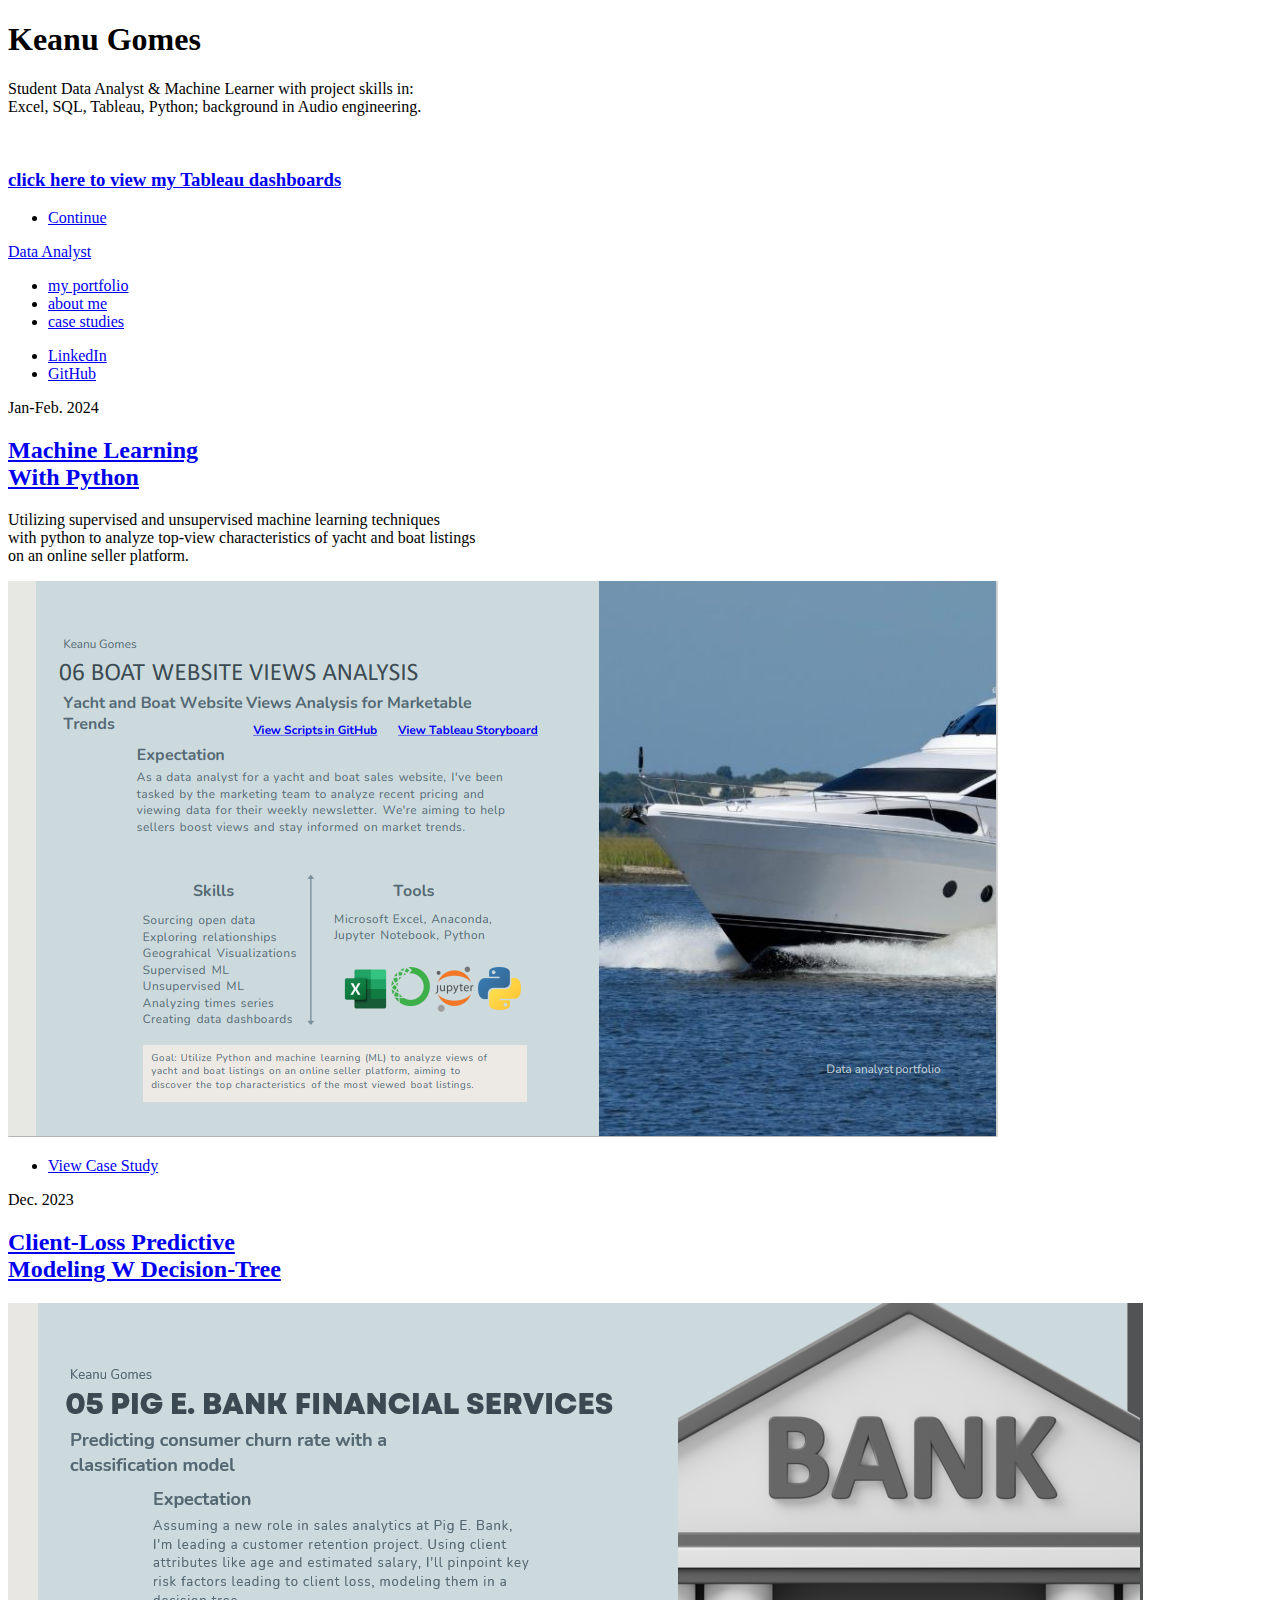
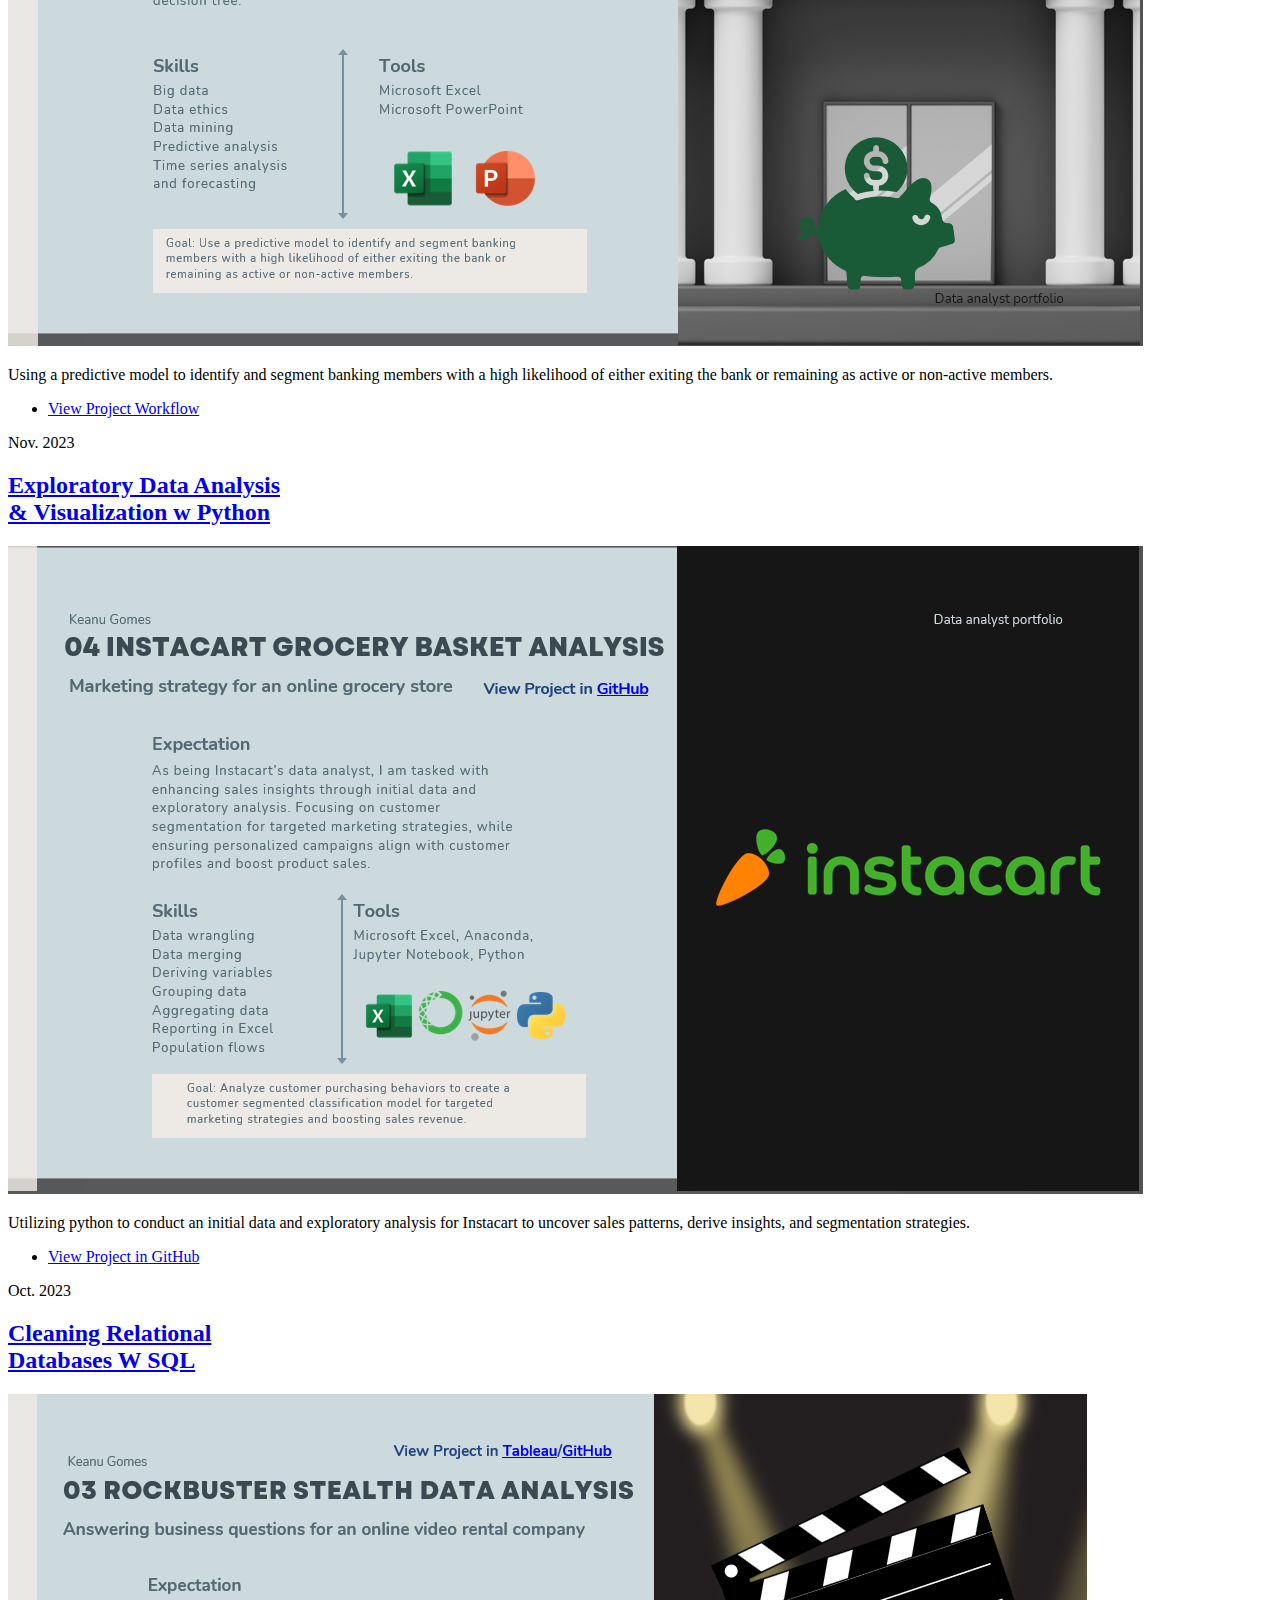
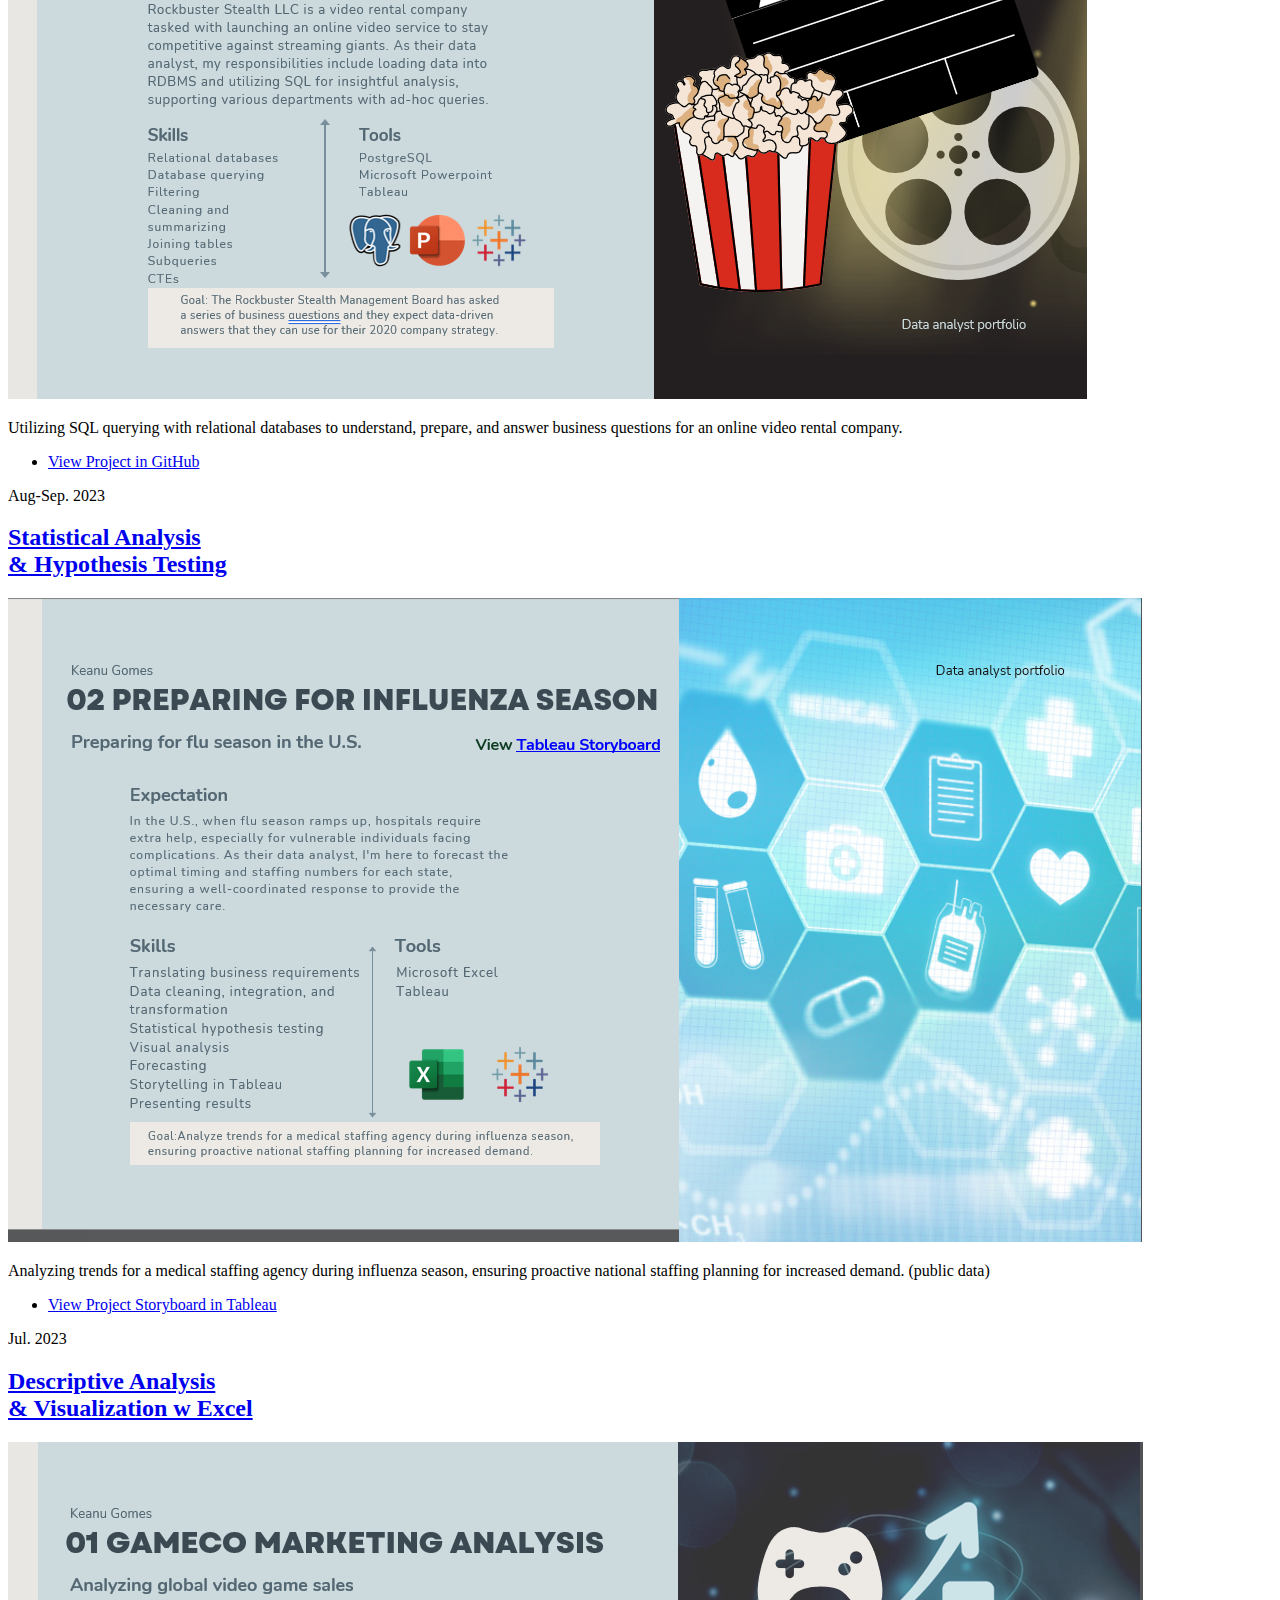
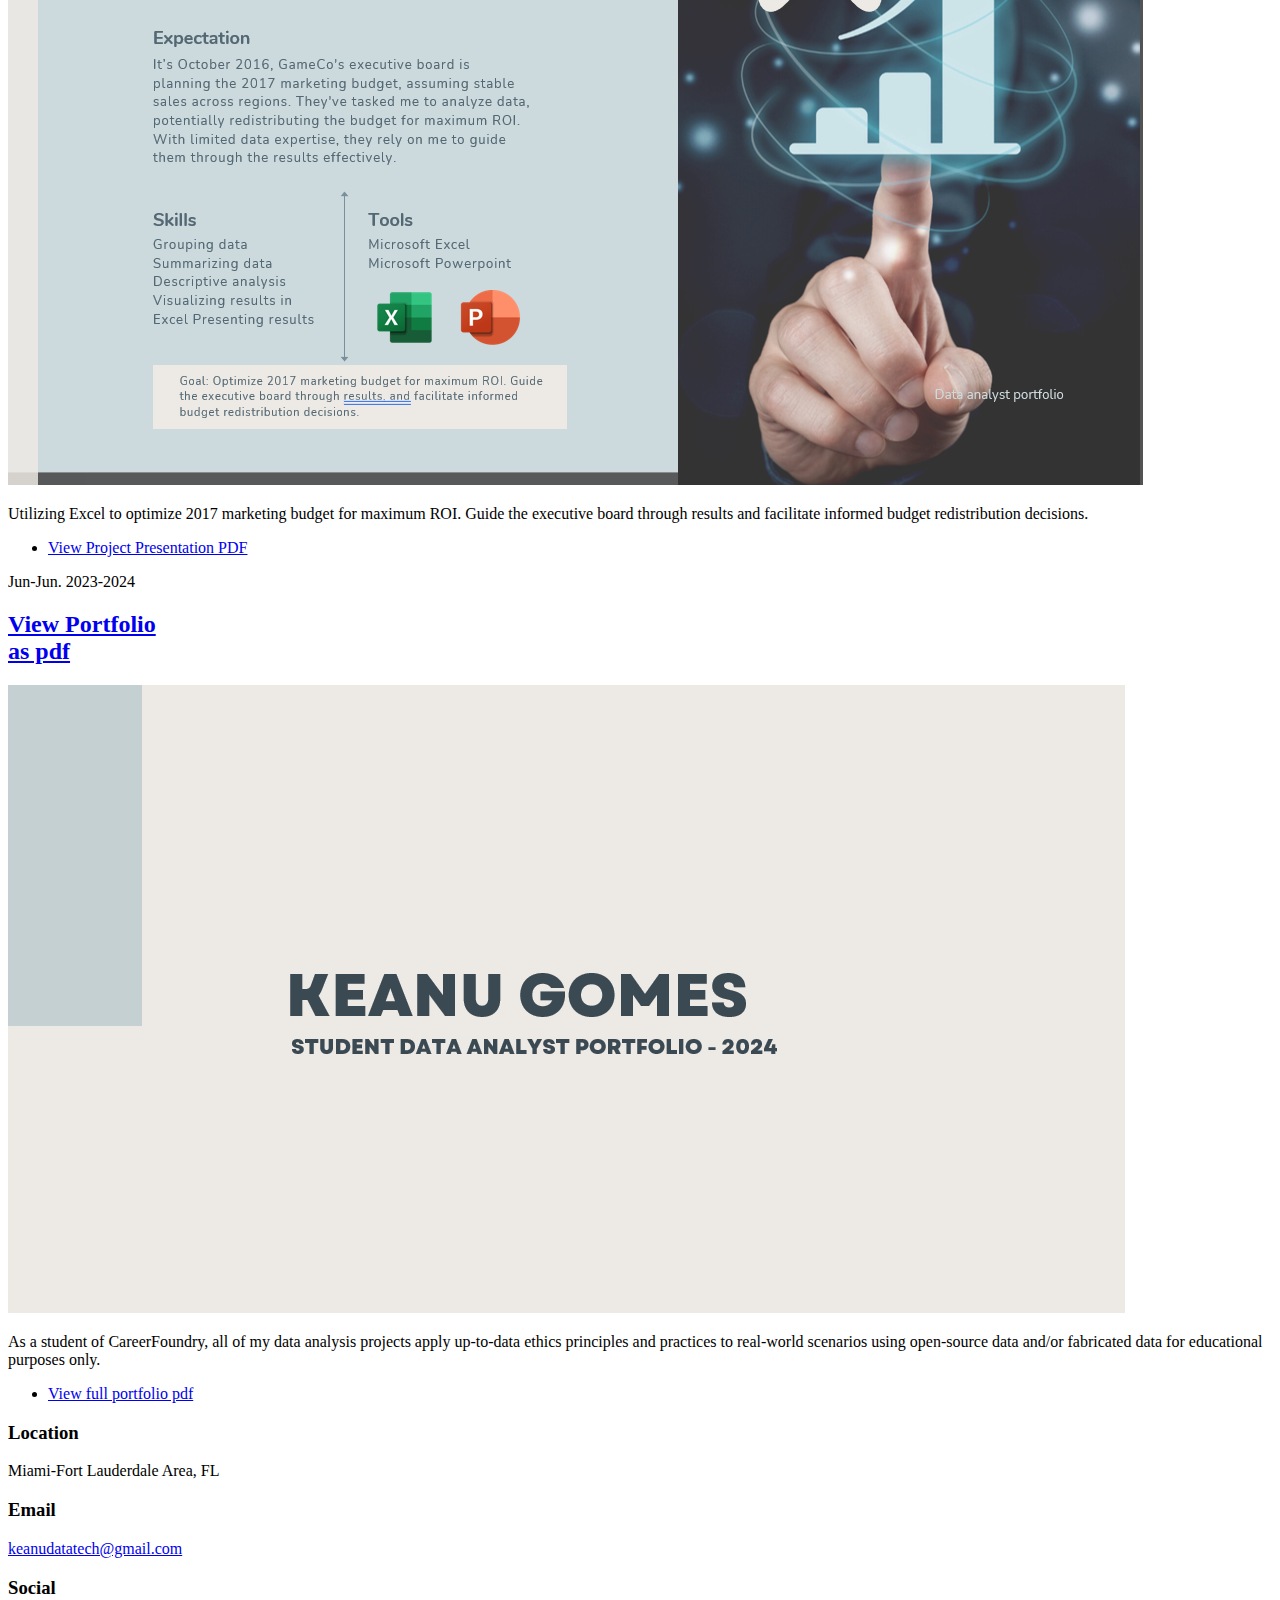
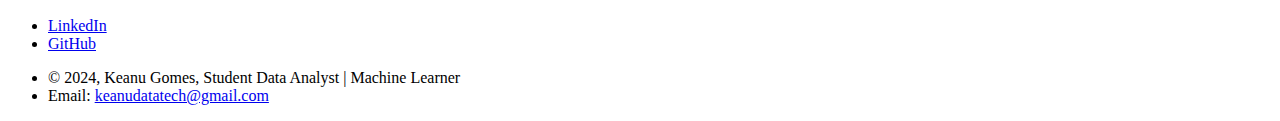
==== index.html @ bcd222fa "Update index.html" ====
<!DOCTYPE HTML>
<!--
	Massively by HTML5 UP
	html5up.net | @ajlkn
	Free for personal and commercial use under the CCA 3.0 license (html5up.net/license)
-->
<html>
	<head>
		<title>Keanu Gomes | Data Analyst Portfolio</title>
		<meta charset="utf-8" />
		<meta name="viewport" content="width=device-width, initial-scale=1, user-scalable=no" />
		<link rel="icon" type="image/png" href="images/favicon-kg.png">
		<link rel="stylesheet" href="assets/css/main.css" />
		<noscript><link rel="stylesheet" href="assets/css/noscript.css" /></noscript>
		
		<!-- Strict-Transport-Security (HSTS) -->
		<meta http-equiv="Strict-Transport-Security" content="max-age=31536000; includeSubDomains">

		<meta http-equiv="Permissions-Policy" content="interest-cohort=()">
	</head>
	<body class="is-preload">

		<!-- Wrapper -->
			<div id="wrapper" class="fade-in">

				<!-- Intro -->
					<div id="intro">
						<h1>Keanu Gomes<br />
						</h1>
						<p>Student Data Analyst & Machine Learner with project skills in:<br />
						Excel, SQL, Tableau, Python; background in Audio engineering.<br /></p>
						<br />
						<h3><a href="https://public.tableau.com/app/profile/keanu.g7625/vizzes">click here to view my Tableau dashboards</a></h3>
						<ul class="actions">
							<li><a href="#header" class="button icon solid solo fa-arrow-down scrolly">Continue</a></li>
						</ul>
					</div>

				<!-- Header -->
					<header id="header">
						<a href="index.html" class="logo">Data Analyst</a>
					</header>

				<!-- Nav -->
					<nav id="nav">
						<ul class="links">
							<li class="active"><a href="index.html">my portfolio</a></li>
							<li><a href="about-me.html">about me</a></li>
							<li><a href="case-study.html">case studies</a></li>
						</ul>
						<ul class="icons">
							<li><a href="https://www.linkedin.com/in/keanugms" class="icon brands fa-linkedin"><span class="label">LinkedIn</span></a></li>
							<li><a href="https://www.github.com/kgdatatech" class="icon brands fa-github"><span class="label">GitHub</span></a></li>
						</ul>
					</nav>

				<!-- Main -->
					<div id="main">

						<!-- Featured Post -->
							<article class="post featured">
								<header class="major">
									<span class="date">Jan-Feb. 2024</span>
									<h2><a href="https://github.com/kgdatatech/ml-python-yacht-boat-analysis">Machine Learning<br />
									With Python</a></h2>
									<p> Utilizing supervised and unsupervised machine learning techniques<br />
									with python to analyze top-view characteristics of yacht and boat listings<br />
									on an online seller platform.</p>
								</header>
								<a href="https://github.com/kgdatatech/ml-python-yacht-boat-analysis" class="image main"><img src="images/yacht.png" alt="" /></a>
								<ul class="actions special">
									<li><a href="case-study-2.html" class="button large">View Case Study</a></li>
								</ul>
							</article>

						<!-- Posts -->
							<section class="posts">
								<article>
									<header>
										<span class="date">Dec. 2023</span>
										<h2><a href="images/workflow.pdf">Client-Loss Predictive<br />
										Modeling W Decision-Tree</a></h2>
									</header>
									<a href="images/workflow.pdf" class="image fit"><img src="images/financials.png" alt="" /></a>
									<p>Using a predictive model to identify and segment banking members with a high likelihood of either exiting the bank or remaining as active or non-active members.</p>
									<ul class="actions special">
										<li><a href="images/workflow.pdf" class="button">View Project Workflow</a></li>
									</ul>
								</article>
								<article>
									<header>
										<span class="date">Nov. 2023</span>
										<h2><a href="https://github.com/kgdatatech/python_instacart">Exploratory Data Analysis<br />
										& Visualization w Python</a></h2>
									</header>
									<a href="https://github.com/kgdatatech/python_instacart" class="image fit"><img src="images/instacart.png" alt="" /></a>
									<p>Utilizing python to conduct an initial data and exploratory analysis for Instacart to uncover sales patterns, derive insights, and segmentation strategies.</p>
									<ul class="actions special">
										<li><a href="https://github.com/kgdatatech/python_instacart" class="button">View Project in GitHub</a></li>
									</ul>
								</article>
								<article>
									<header>
										<span class="date">Oct. 2023</span>
										<h2><a href="https://github.com/kgdatatech/sql_rockbuster_stealth">Cleaning Relational<br />
										Databases W SQL</a></h2>
									</header>
									<a href="https://github.com/kgdatatech/sql_rockbuster_stealth" class="image fit"><img src="images/rockbuster.png" alt="" /></a>
									<p>Utilizing SQL querying with relational databases to understand, prepare, and answer business questions for an online video rental company.</p>
									<ul class="actions special">
										<li><a href="https://github.com/kgdatatech/sql_rockbuster_stealth" class="button">View Project in GitHub</a></li>
									</ul>
								</article>
								<article>
									<header>
										<span class="date"> Aug-Sep. 2023</span>
										<h2><a href="https://public.tableau.com/app/profile/keanu.g7625/viz/PreparingforInfluenzaSeason2018e_g_Storyboard/PreparingforInfluenzaSeason2018">Statistical Analysis<br />
										& Hypothesis Testing</a></h2>
									</header>
									<a href="https://public.tableau.com/app/profile/keanu.g7625/viz/PreparingforInfluenzaSeason2018e_g_Storyboard/PreparingforInfluenzaSeason2018" class="image fit"><img src="images/influenza.png" alt="" /></a>
									<p>Analyzing trends for a medical staffing agency during influenza season, ensuring proactive national staffing planning for increased demand. (public data)</p>
									<ul class="actions special">
										<li><a href="https://public.tableau.com/app/profile/keanu.g7625/viz/PreparingforInfluenzaSeason2018e_g_Storyboard/PreparingforInfluenzaSeason2018" class="button">View Project Storyboard in Tableau</a></li>
									</ul>
								</article>
								<article>
									<header>
										<span class="date">Jul. 2023</span>
										<h2><a href="images/GameCo.pdf">Descriptive Analysis<br />
										& Visualization w Excel</a></h2>
									</header>
									<a href="images/GameCo.pdf" class="image fit"><img src="images/gameco.png" alt="" /></a>
									<p>Utilizing Excel to optimize 2017 marketing budget for maximum ROI. Guide the executive board through results and facilitate informed budget redistribution decisions.
									</p>
									<ul class="actions special">
										<li><a href="images/GameCo.pdf" class="button">View Project Presentation PDF</a></li>
									</ul>
								</article>
								<article>
									<header>
										<span class="date">Jun-Jun. 2023-2024</span>
										<h2><a href="images/Data-portfolio-2024.pdf">View Portfolio<br />
										as pdf</a></h2>
									</header>
									<a href="#" class="image fit"><img src="images/portfolio-cover.png" alt="" /></a>
									<p>As a student of CareerFoundry, all of my data analysis projects apply up-to-data ethics principles and practices to real-world scenarios using open-source data and/or fabricated data for educational purposes only. 
									</p>
									<ul class="actions special">
										<li><a href="images/Student-data-portfolio-2024.pdf" class="button">View full portfolio pdf</a></li>
									</ul>
								</article>
							</section>



					</div>

				<!-- Footer -->
					<footer id="footer">
						<section class="split contact">
							<section class="alt">
								<h3>Location</h3>
								<p>Miami-Fort Lauderdale Area, FL</p>
							</section>
							<section>
								<h3>Email</h3>
								<p><a href="mailto:keanudatatech@gmail.com">keanudatatech@gmail.com</a></p>
							</section>
							<section>
								<h3>Social</h3>
								<ul class="icons alt">
									<li><a href="https://www.linkedin.com/keanugms" class="icon brands alt fa-linkedin"><span class="label">LinkedIn</span></a></li>
									<li><a href="https://www.github.com/kgdatatech" class="icon brands alt fa-github"><span class="label">GitHub</span></a></li>
								</ul>
							</section>
							<section>
							</section>
						</section>
					</footer>

				<!-- Copyright -->
					<div id="copyright">
						<ul><li>&copy; 2024, Keanu Gomes, Student Data Analyst | Machine Learner</li><li>Email: <a href="mailto:keanudatatech@gmail.com">keanudatatech@gmail.com</a></li></ul>
					</div>

			</div>

		<!-- Scripts -->
			<script src="assets/js/jquery.min.js"></script>
			<script src="assets/js/jquery.scrollex.min.js"></script>
			<script src="assets/js/jquery.scrolly.min.js"></script>
			<script src="assets/js/browser.min.js"></script>
			<script src="assets/js/breakpoints.min.js"></script>
			<script src="assets/js/util.js"></script>
			<script src="assets/js/main.js"></script>

	</body>
</html>
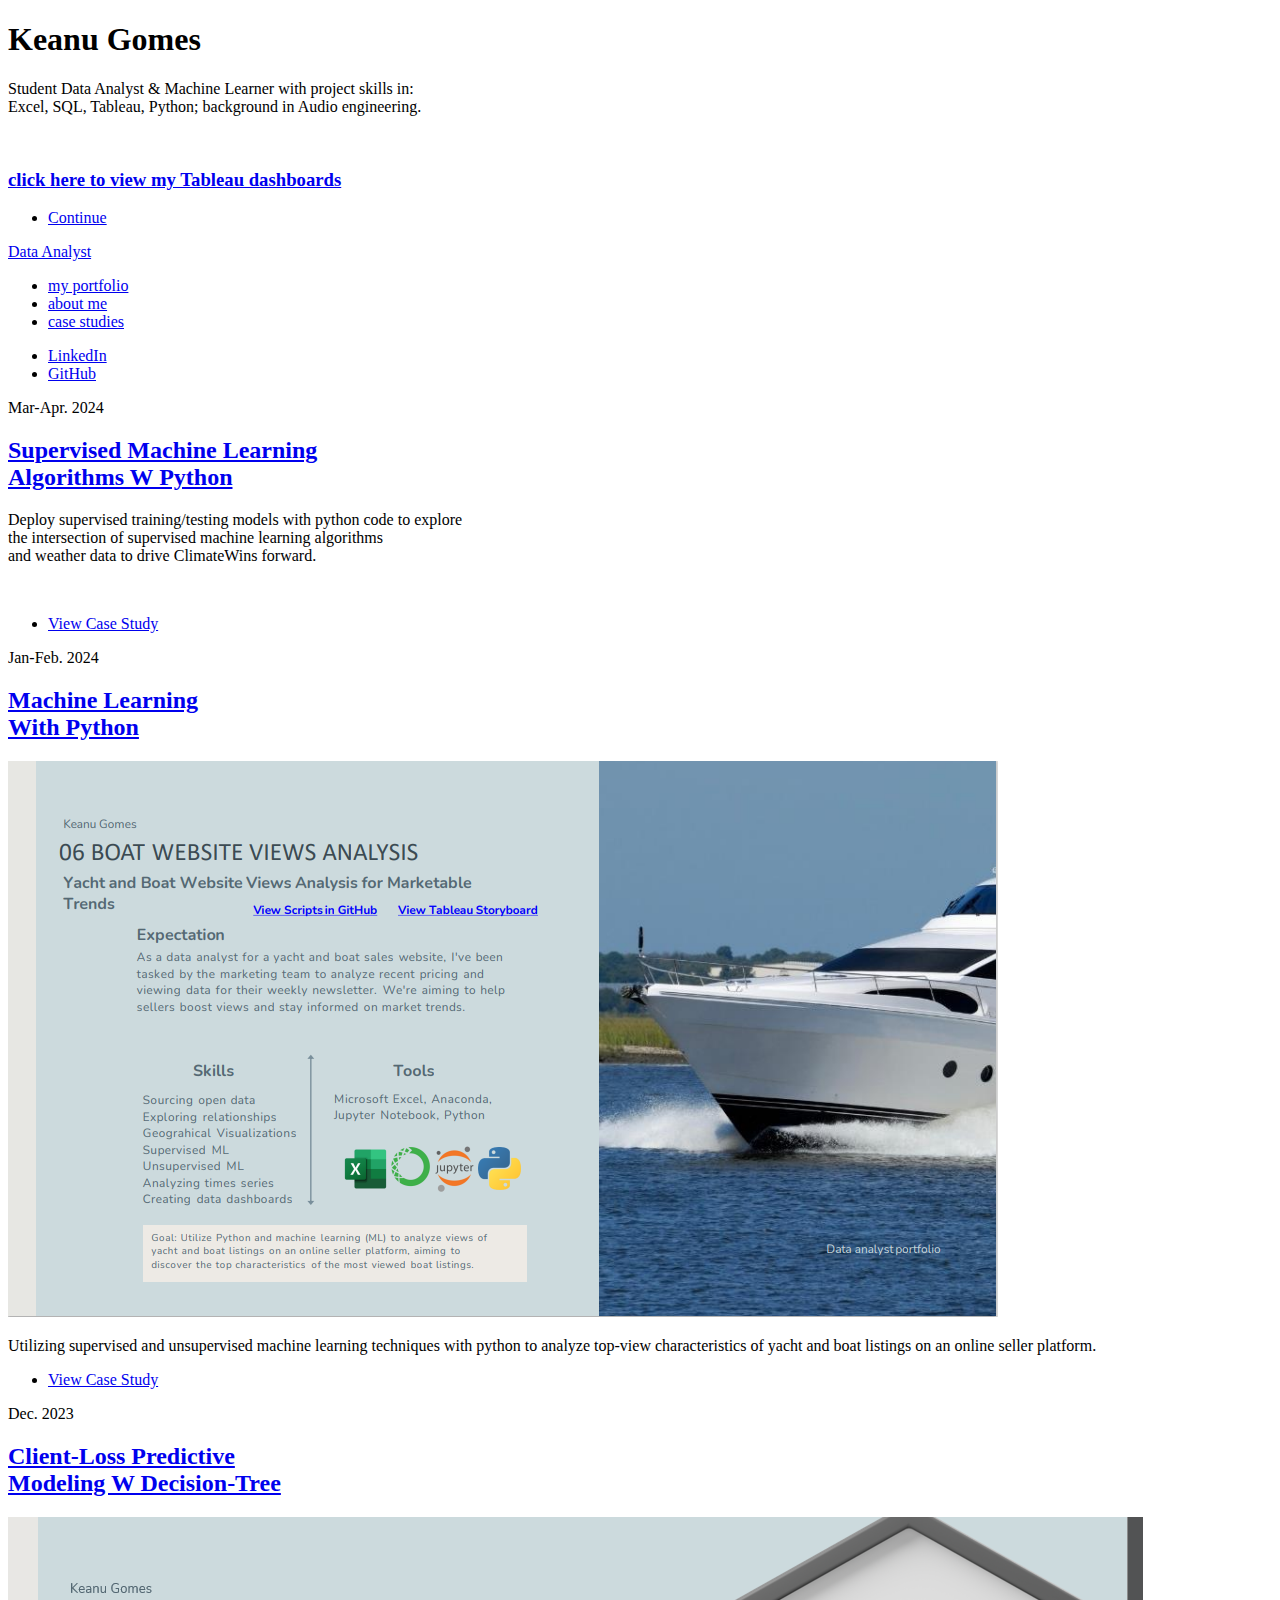
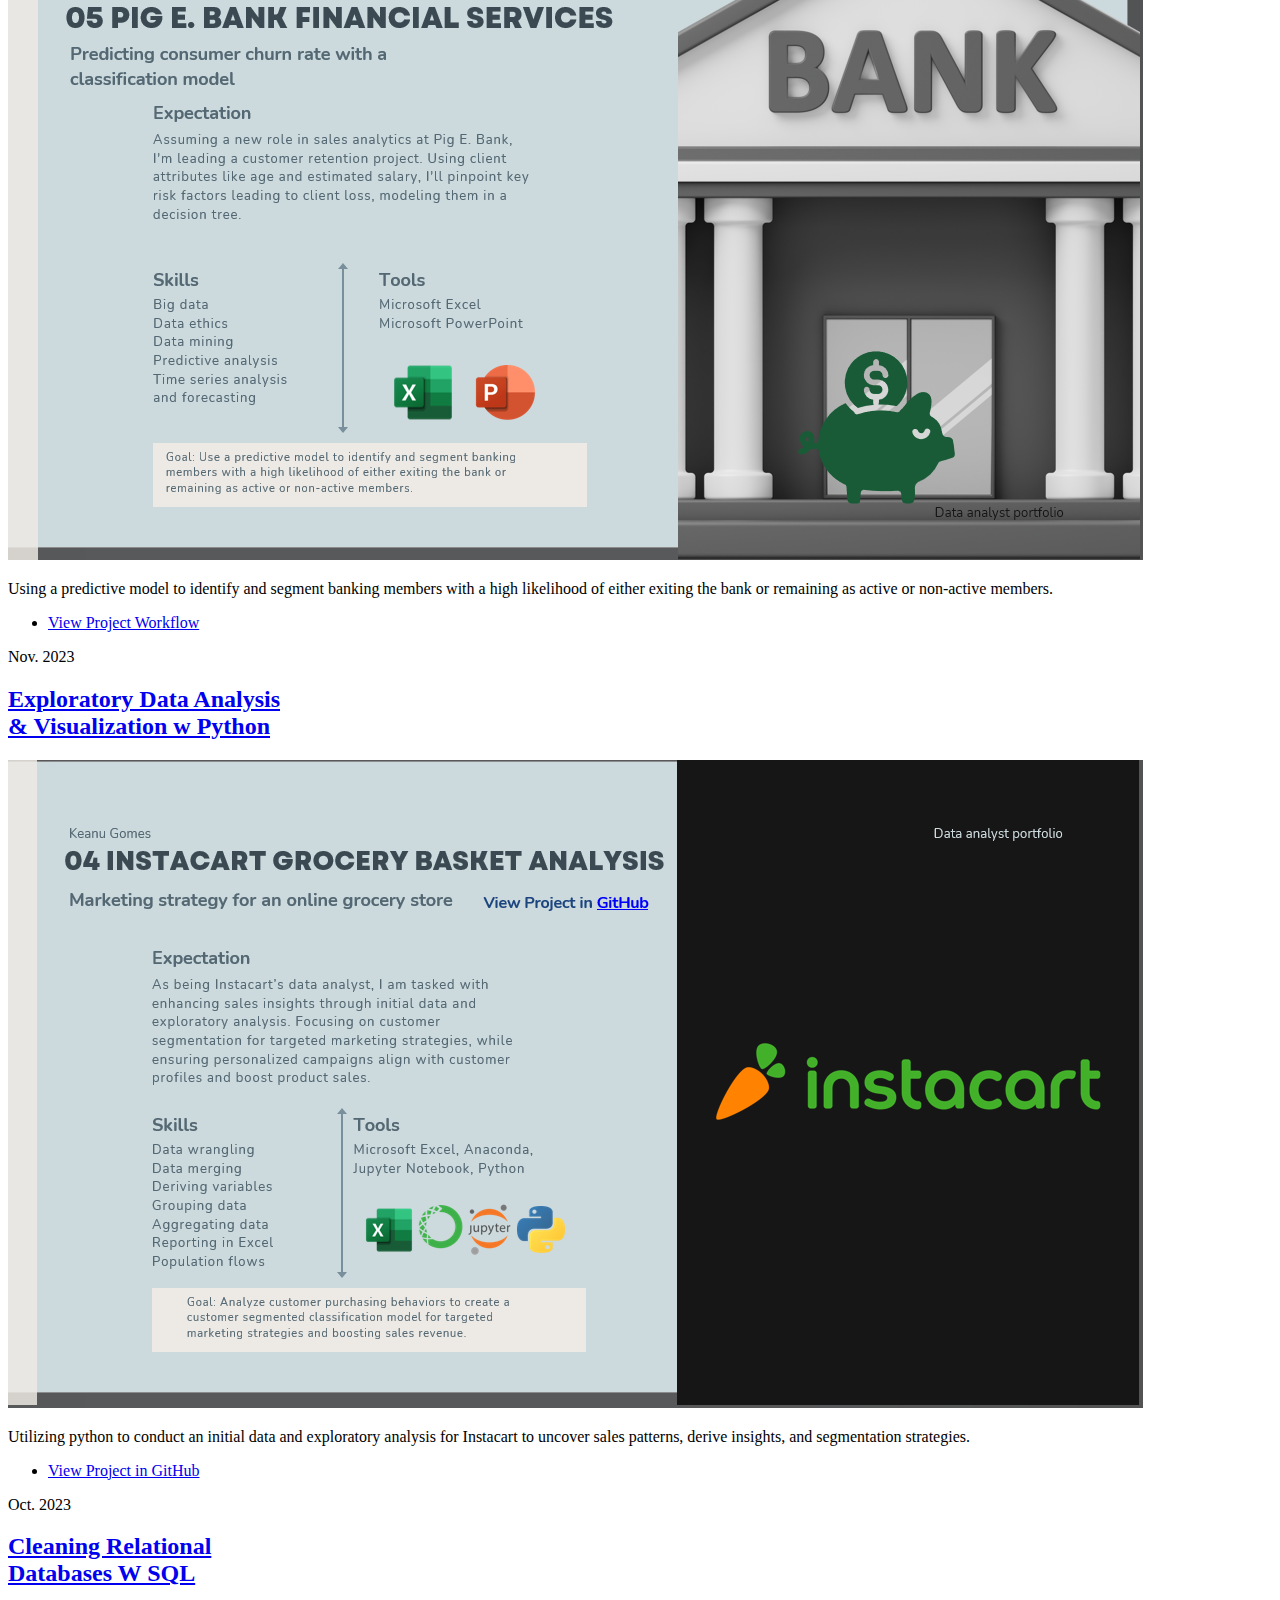
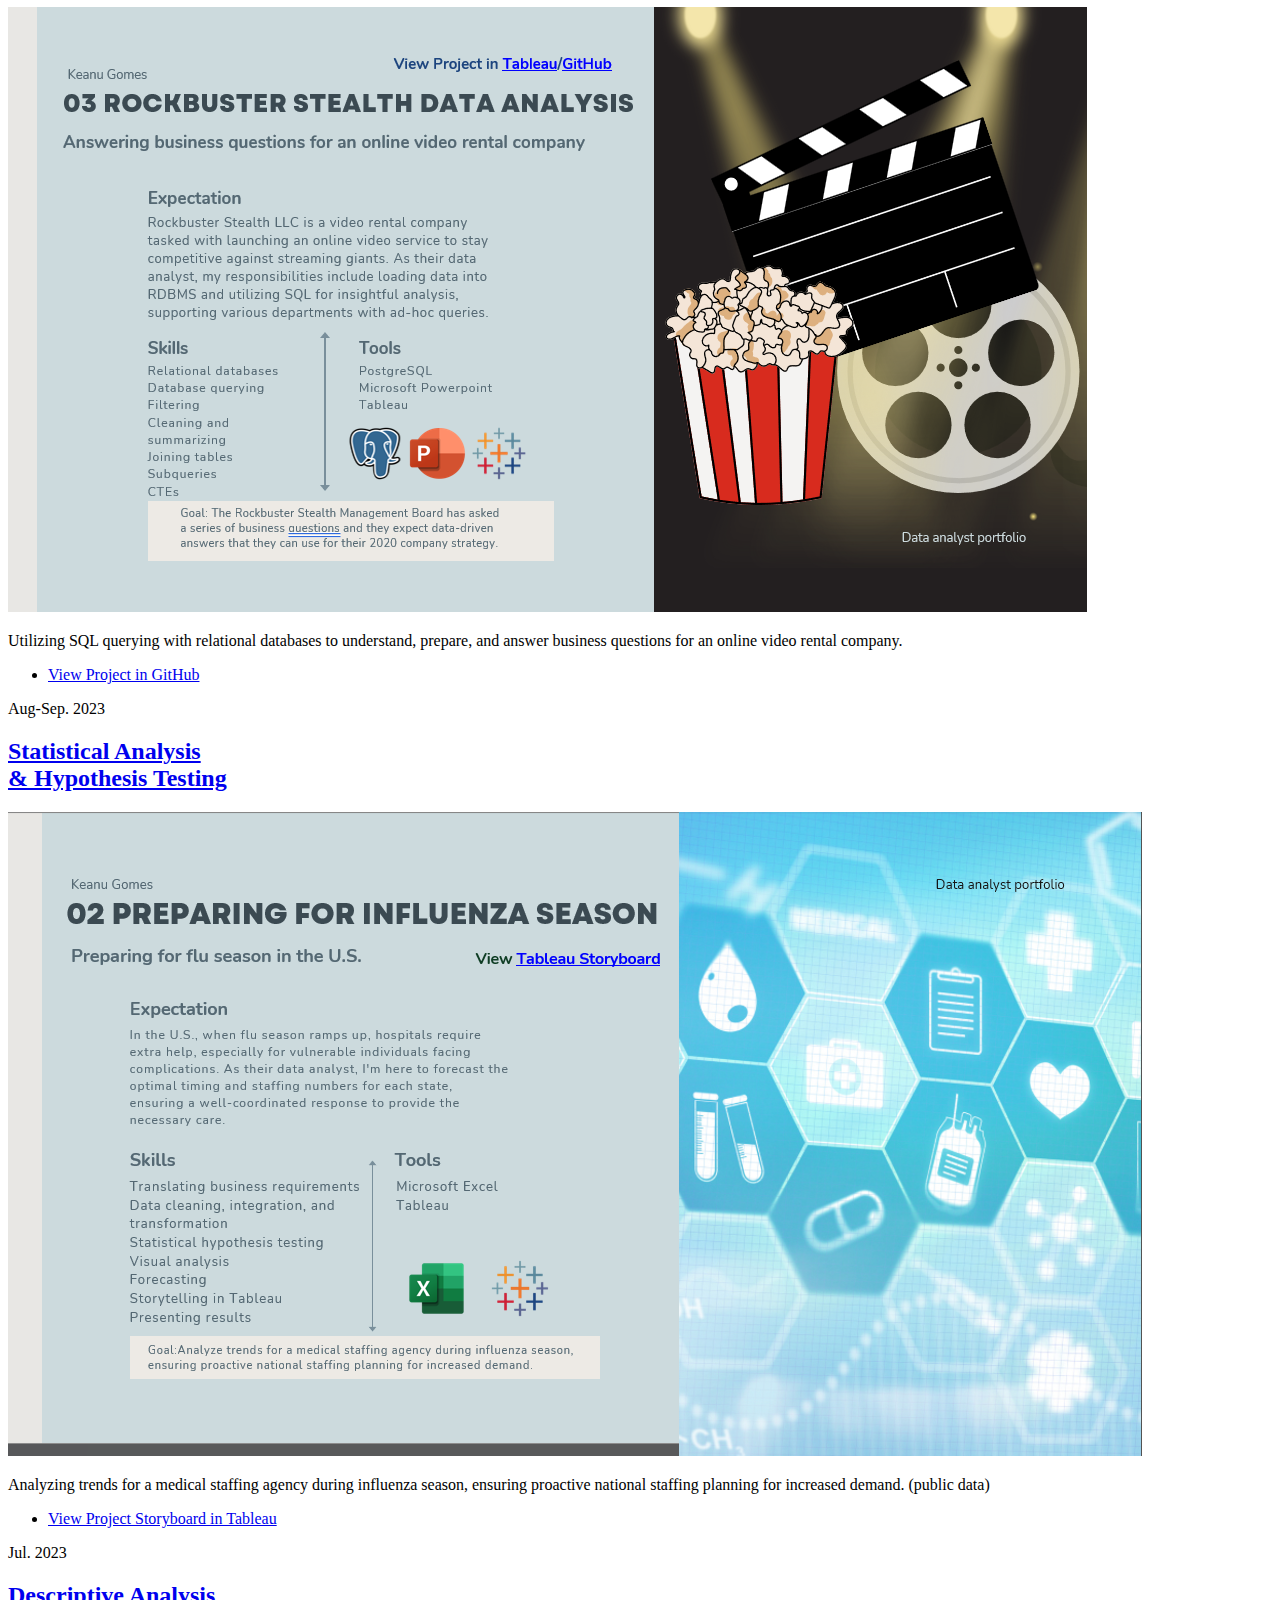
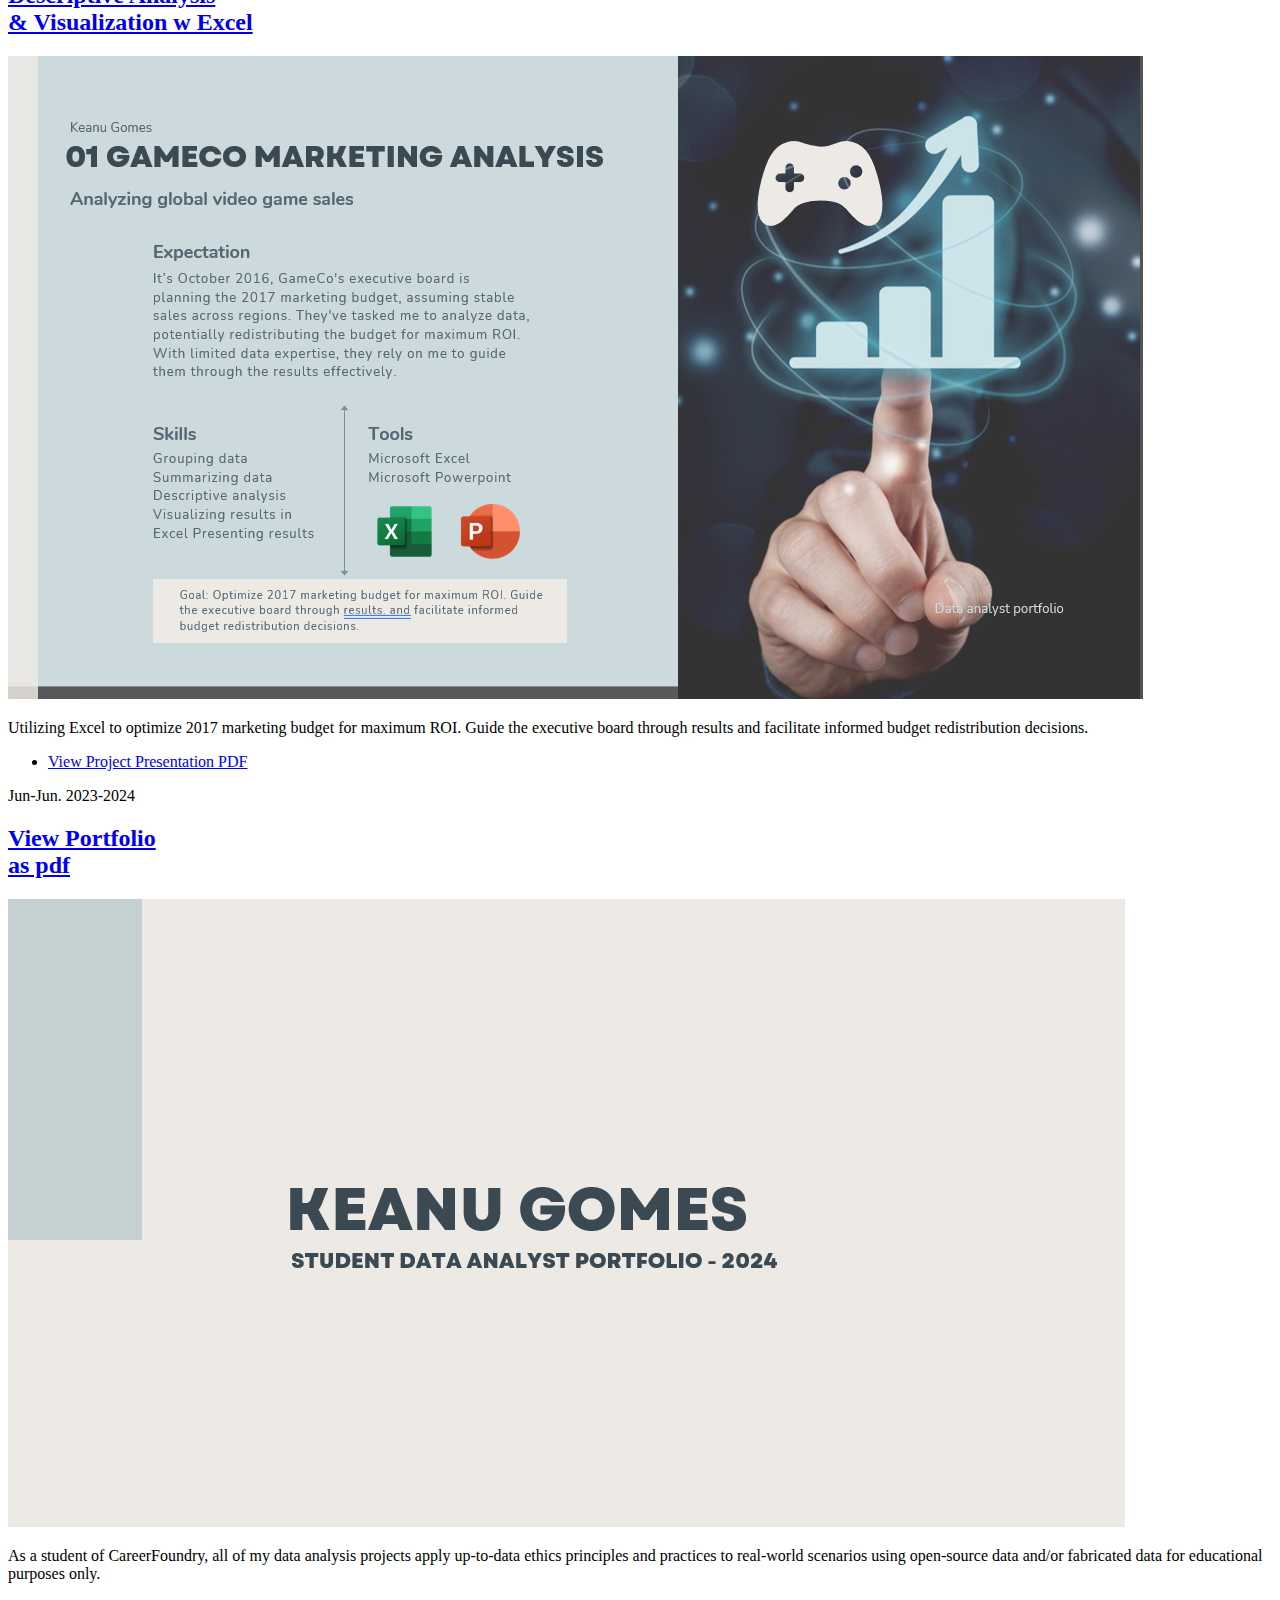
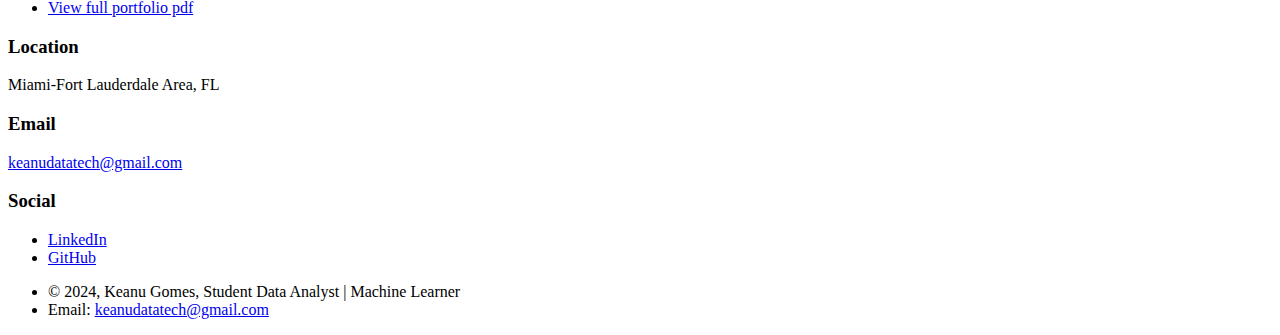
==== commit 8ee5f088: "Files upload" ====
--- a/index.html
+++ b/index.html
@@ -9,14 +9,10 @@
 		<title>Keanu Gomes | Data Analyst Portfolio</title>
 		<meta charset="utf-8" />
 		<meta name="viewport" content="width=device-width, initial-scale=1, user-scalable=no" />
+		<meta name="description" content="Student data analyst & data scientist with project skills in Excel, SQL, Tableau, Python, and Machine Learning; background in Audio engineering. Explore my portfolio showcasing projects in data analysis, machine learning, and more.">
 		<link rel="icon" type="image/png" href="images/favicon-kg.png">
 		<link rel="stylesheet" href="assets/css/main.css" />
 		<noscript><link rel="stylesheet" href="assets/css/noscript.css" /></noscript>
-		
-		<!-- Strict-Transport-Security (HSTS) -->
-		<meta http-equiv="Strict-Transport-Security" content="max-age=31536000; includeSubDomains">
-
-		<meta http-equiv="Permissions-Policy" content="interest-cohort=()">
 	</head>
 	<body class="is-preload">
 
@@ -60,21 +56,34 @@
 						<!-- Featured Post -->
 							<article class="post featured">
 								<header class="major">
-									<span class="date">Jan-Feb. 2024</span>
-									<h2><a href="https://github.com/kgdatatech/ml-python-yacht-boat-analysis">Machine Learning<br />
-									With Python</a></h2>
-									<p> Utilizing supervised and unsupervised machine learning techniques<br />
-									with python to analyze top-view characteristics of yacht and boat listings<br />
-									on an online seller platform.</p>
+									<span class="date">Mar-Apr. 2024</span>
+									<h2><a href="https://github.com/kgdatatech/climatewins-ml">Supervised Machine Learning<br />
+									Algorithms W Python</a></h2>
+									<p>Deploy supervised training/testing models with python code to explore<br />
+									the intersection of supervised machine learning algorithms<br />
+									and weather data to drive ClimateWins forward.<br />
+									</p>
 								</header>
-								<a href="https://github.com/kgdatatech/ml-python-yacht-boat-analysis" class="image main"><img src="images/yacht.png" alt="" /></a>
+								<a href="https://github.com/kgdatatech/climatewins-ml" class="image main"><img src="images/climatewins-project-cover-2.jpg" alt="" /></a>
 								<ul class="actions special">
-									<li><a href="case-study-2.html" class="button large">View Case Study</a></li>
+									<li><a href="case-study.html" class="button large">View Case Study</a></li>
 								</ul>
 							</article>
 
 						<!-- Posts -->
 							<section class="posts">
+								<article>
+									<header>
+										<span class="date">Jan-Feb. 2024</span>
+										<h2><a href="https://github.com/kgdatatech/ml-python-yacht-boat-analysis">Machine Learning<br />
+										With Python</a></h2>
+									</header>
+									<a href="https://github.com/kgdatatech/ml-python-yacht-boat-analysis" class="image fit"><img src="images/yacht.png" alt="" /></a>
+									<p>Utilizing supervised and unsupervised machine learning techniques with python to analyze top-view characteristics of yacht and boat listings on an online seller platform.</p>
+									<ul class="actions special">
+										<li><a href="case-study-2.html" class="button">View Case Study</a></li>
+									</ul>
+								</article>
 								<article>
 									<header>
 										<span class="date">Dec. 2023</span>
@@ -195,4 +204,4 @@
 			<script src="assets/js/main.js"></script>
 
 	</body>
-</html>
+</html>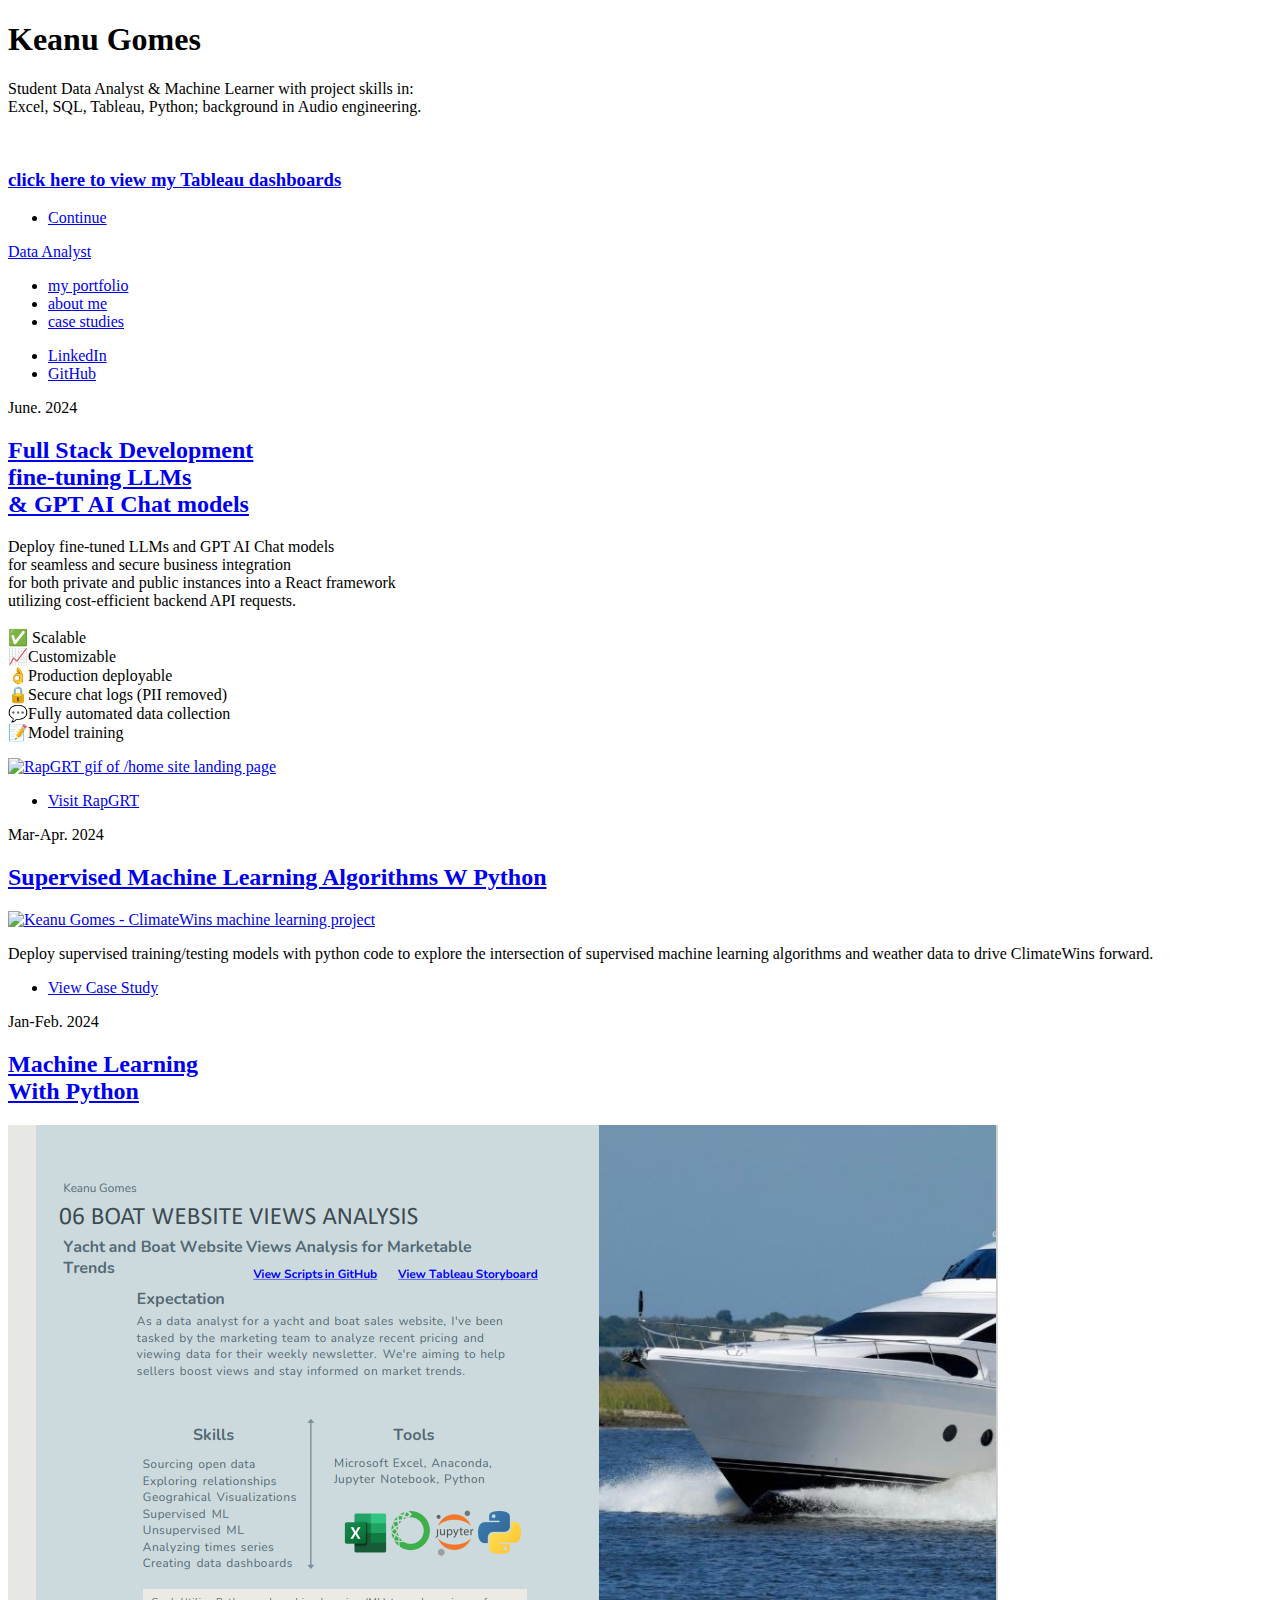
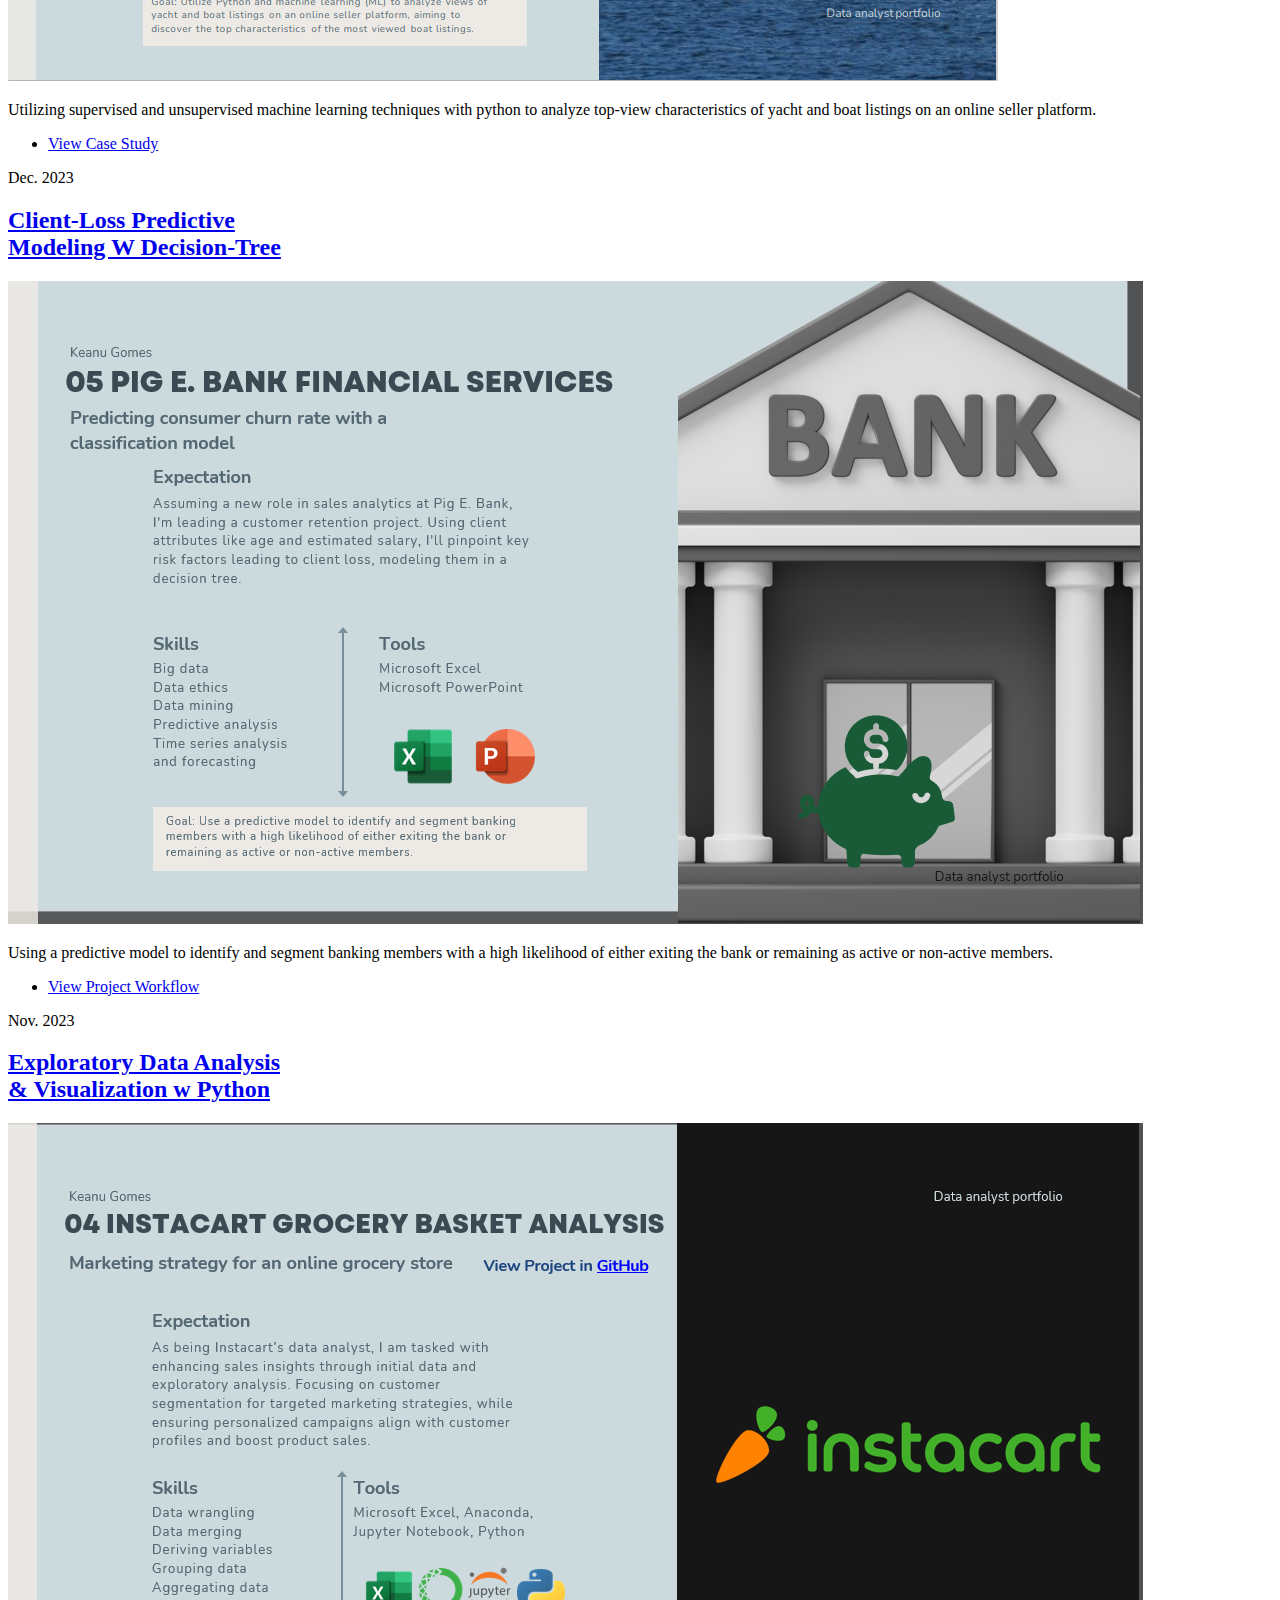
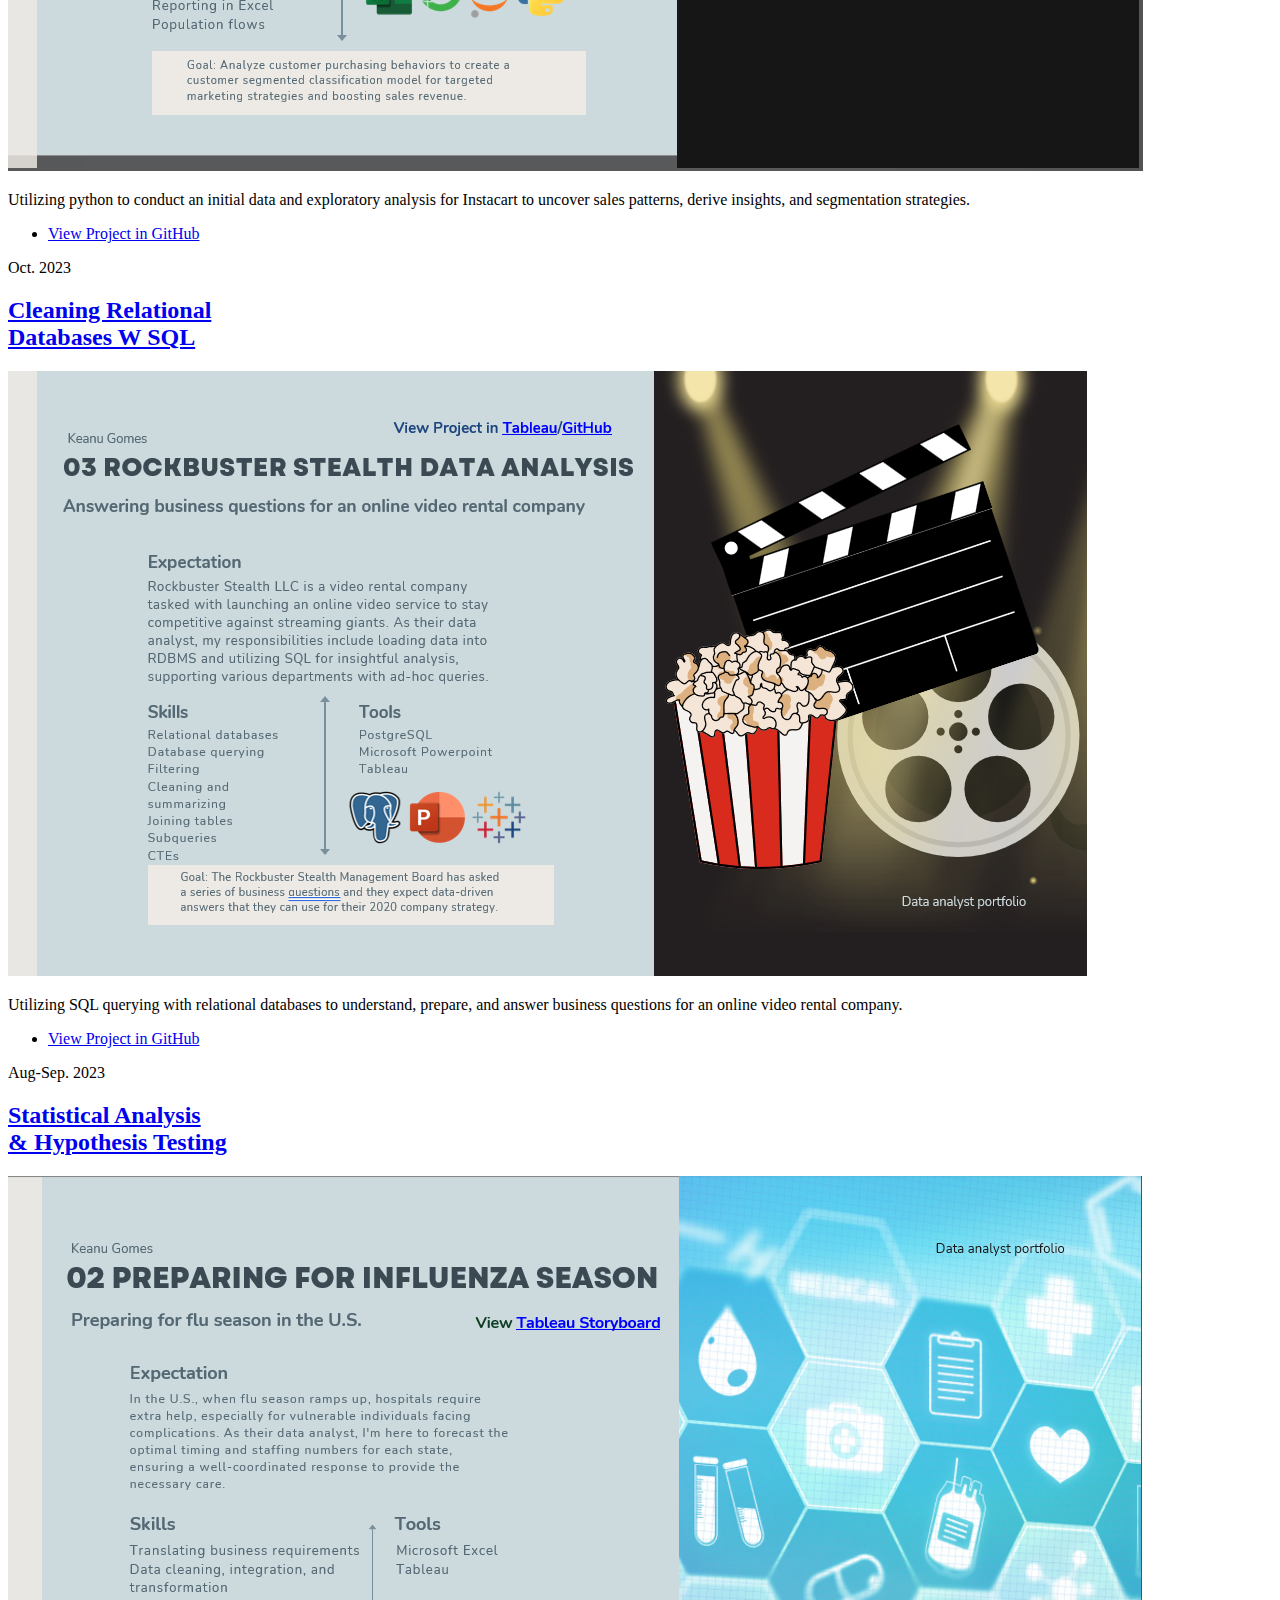
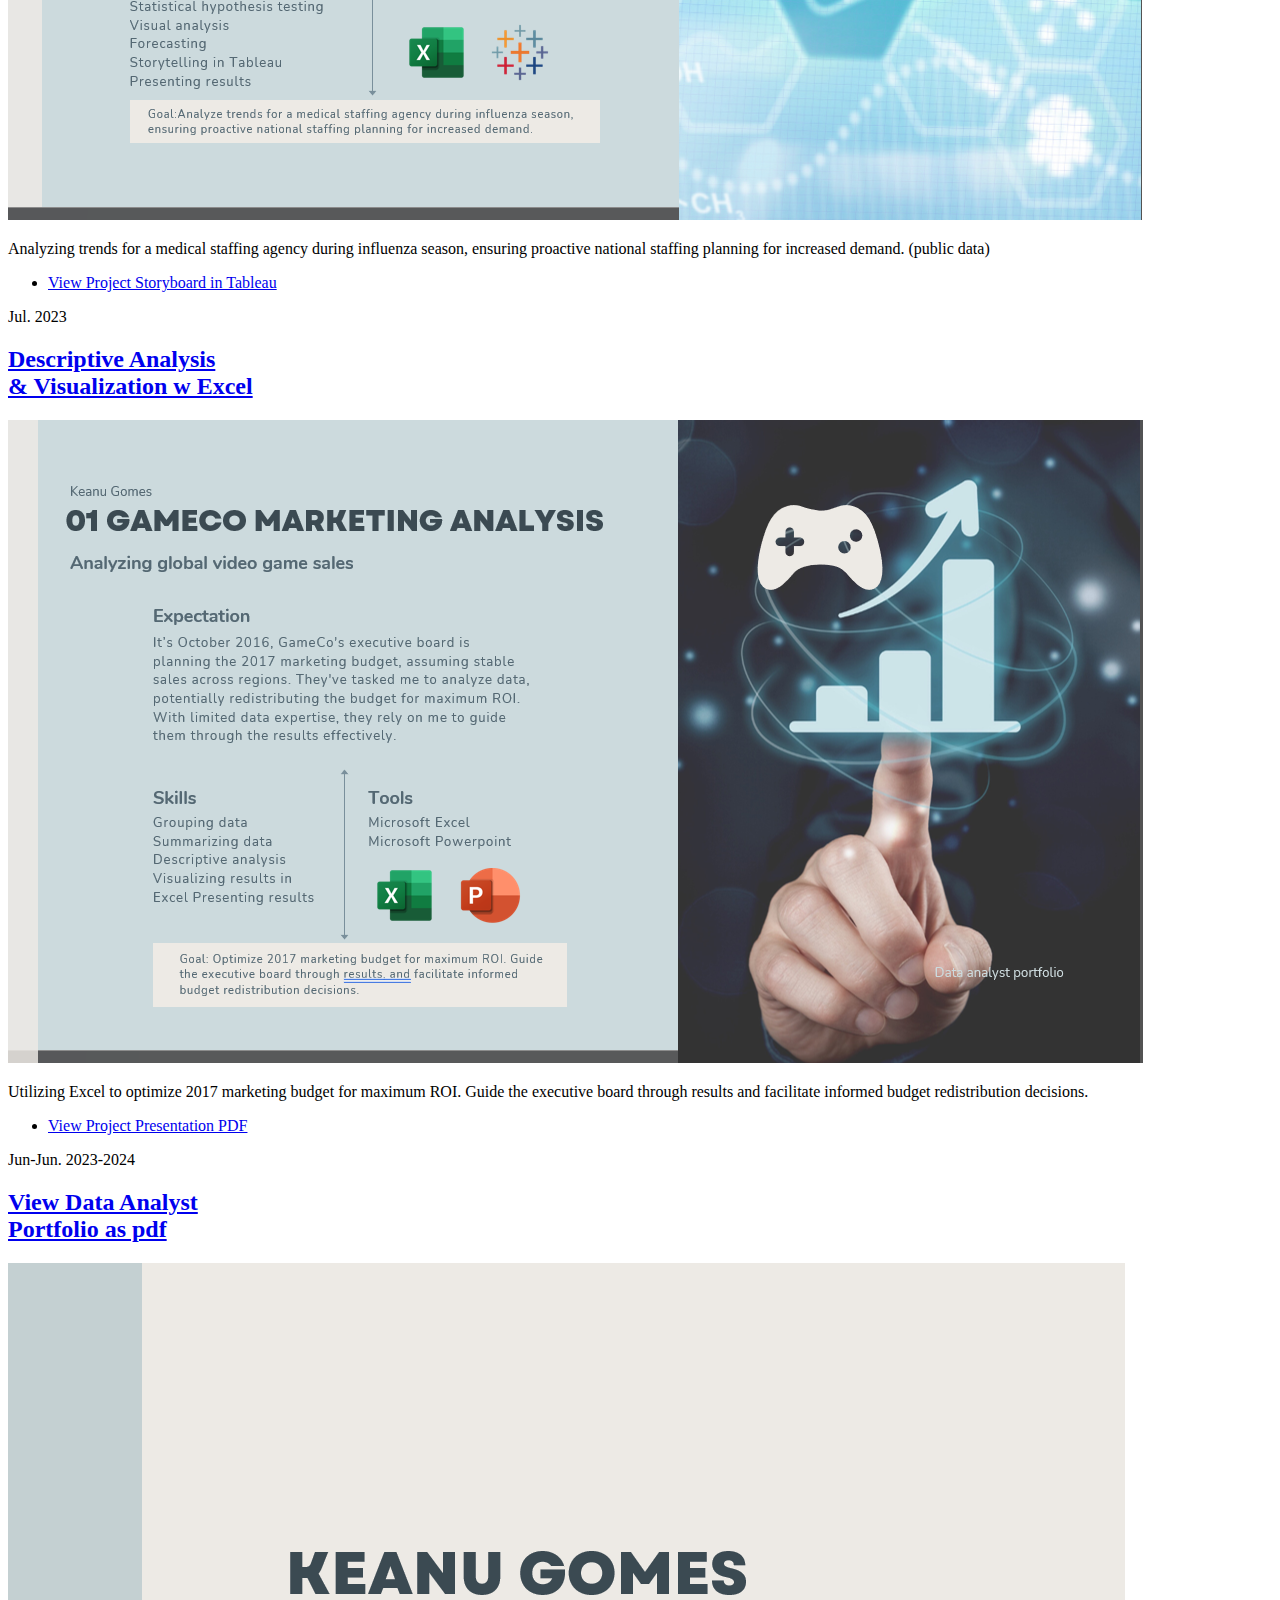
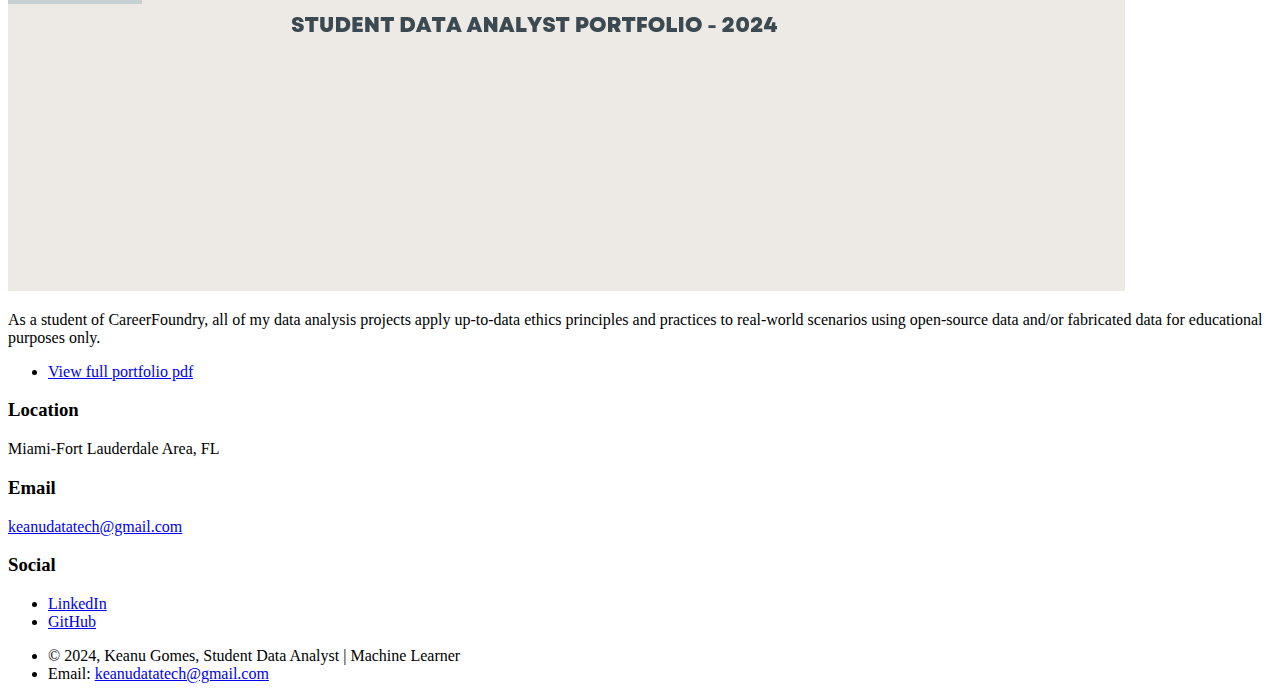
==== commit 57650145: "Update index.html" ====
--- a/index.html
+++ b/index.html
@@ -9,7 +9,6 @@
 		<title>Keanu Gomes | Data Analyst Portfolio</title>
 		<meta charset="utf-8" />
 		<meta name="viewport" content="width=device-width, initial-scale=1, user-scalable=no" />
-		<meta name="description" content="Student data analyst & data scientist with project skills in Excel, SQL, Tableau, Python, and Machine Learning; background in Audio engineering. Explore my portfolio showcasing projects in data analysis, machine learning, and more.">
 		<link rel="icon" type="image/png" href="images/favicon-kg.png">
 		<link rel="stylesheet" href="assets/css/main.css" />
 		<noscript><link rel="stylesheet" href="assets/css/noscript.css" /></noscript>
@@ -26,7 +25,7 @@
 						<p>Student Data Analyst & Machine Learner with project skills in:<br />
 						Excel, SQL, Tableau, Python; background in Audio engineering.<br /></p>
 						<br />
-						<h3><a href="https://public.tableau.com/app/profile/keanu.g7625/vizzes">click here to view my Tableau dashboards</a></h3>
+						<h3><a href="https://public.tableau.com/app/profile/keanu.g7625/vizzes" target="_blank" rel="noopener noreferrer">click here to view my Tableau dashboards</a></h3>
 						<ul class="actions">
 							<li><a href="#header" class="button icon solid solo fa-arrow-down scrolly">Continue</a></li>
 						</ul>
@@ -45,8 +44,8 @@
 							<li><a href="case-study.html">case studies</a></li>
 						</ul>
 						<ul class="icons">
-							<li><a href="https://www.linkedin.com/in/keanugms" class="icon brands fa-linkedin"><span class="label">LinkedIn</span></a></li>
-							<li><a href="https://www.github.com/kgdatatech" class="icon brands fa-github"><span class="label">GitHub</span></a></li>
+							<li><a href="https://www.linkedin.com/in/keanugms" class="icon brands fa-linkedin" target="_blank" rel="noopener noreferrer"><span class="label">LinkedIn</span></a></li>
+							<li><a href="https://www.github.com/kgdatatech" class="icon brands fa-github" target="_blank" rel="noopener noreferrer"><span class="label">GitHub</span></a></li>
 						</ul>
 					</nav>
 
@@ -56,17 +55,21 @@
 						<!-- Featured Post -->
 							<article class="post featured">
 								<header class="major">
-									<span class="date">Mar-Apr. 2024</span>
-									<h2><a href="https://github.com/kgdatatech/climatewins-ml">Supervised Machine Learning<br />
-									Algorithms W Python</a></h2>
-									<p>Deploy supervised training/testing models with python code to explore<br />
-									the intersection of supervised machine learning algorithms<br />
-									and weather data to drive ClimateWins forward.<br />
+									<span class="date">June. 2024</span>
+									<h2><a href="https://rapgrt.com" target="_blank" rel="noopener noreferrer">Full Stack Development<br />
+									fine-tuning LLMs <br />
+									& GPT AI Chat models</a></h2>
+									<p>Deploy fine-tuned LLMs and GPT AI Chat models <br />
+									for seamless and secure business integration <br />
+									for both private and public instances into a React framework <br />
+									utilizing cost-efficient backend API requests.<br />
+									<br /> 
+									✅ Scalable <br /> 📈Customizable <br /> 👌Production deployable <br /> 🔒Secure chat logs (PII removed) <br /> 💬Fully automated data collection <br /> 📝Model training
 									</p>
 								</header>
-								<a href="https://github.com/kgdatatech/climatewins-ml" class="image main"><img src="images/climatewins-project-cover-2.jpg" alt="" /></a>
+								<a href="https://rapgrt.com" class="image main" target="_blank" rel="noopener noreferrer"><img src="images/Rapgrt-portfolio-cover-ezgif.com-video-to-gif-converter.gif" alt="RapGRT gif of /home site landing page" /></a>
 								<ul class="actions special">
-									<li><a href="case-study.html" class="button large">View Case Study</a></li>
+									<li><a href="https://www.rapgrt.com" class="button large" target="_blank" rel="noopener noreferrer">Visit RapGRT</a></li>
 								</ul>
 							</article>
 
@@ -74,88 +77,99 @@
 							<section class="posts">
 								<article>
 									<header>
+										<span class="date">Mar-Apr. 2024</span>
+										<h2><a href="https://github.com/kgdatatech/climatewins-ml" target="_blank" rel="noopener noreferrer">Supervised Machine Learning Algorithms W Python</a></h2>
+									</header>
+									<a href="https://github.com/kgdatatech/climatewins-ml" class="image fit" target="_blank" rel="noopener noreferrer"><img src="images/climatewins-project-cover-2.jpg" alt="Keanu Gomes - ClimateWins machine learning project" /></a>
+									<p>Deploy supervised training/testing models with python code to explore the intersection of supervised machine learning algorithms and weather data to drive ClimateWins forward.</p>
+									<ul class="actions special">
+										<li><a href="case-study.html" class="button" target="_blank" rel="noopener noreferrer">View Case Study</a></li>
+									</ul>
+								</article>
+								<article>
+									<header>
 										<span class="date">Jan-Feb. 2024</span>
-										<h2><a href="https://github.com/kgdatatech/ml-python-yacht-boat-analysis">Machine Learning<br />
+										<h2><a href="https://github.com/kgdatatech/ml-python-yacht-boat-analysis" target="_blank" rel="noopener noreferrer">Machine Learning<br />
 										With Python</a></h2>
 									</header>
-									<a href="https://github.com/kgdatatech/ml-python-yacht-boat-analysis" class="image fit"><img src="images/yacht.png" alt="" /></a>
+									<a href="https://github.com/kgdatatech/ml-python-yacht-boat-analysis" class="image fit" target="_blank" rel="noopener noreferrer"><img src="images/yacht.png" alt="Keanu Gomes - python yacht boat analysis - machine learning project" /></a>
 									<p>Utilizing supervised and unsupervised machine learning techniques with python to analyze top-view characteristics of yacht and boat listings on an online seller platform.</p>
 									<ul class="actions special">
-										<li><a href="case-study-2.html" class="button">View Case Study</a></li>
+										<li><a href="case-study-2.html" class="button" target="_blank" rel="noopener noreferrer">View Case Study</a></li>
 									</ul>
 								</article>
 								<article>
 									<header>
 										<span class="date">Dec. 2023</span>
-										<h2><a href="images/workflow.pdf">Client-Loss Predictive<br />
+										<h2><a href="images/workflow.pdf" target="_blank" rel="noopener noreferrer">Client-Loss Predictive<br />
 										Modeling W Decision-Tree</a></h2>
 									</header>
-									<a href="images/workflow.pdf" class="image fit"><img src="images/financials.png" alt="" /></a>
+									<a href="images/workflow.pdf" class="image fit" target="_blank" rel="noopener noreferrer"><img src="images/financials.png" alt="Keanu Gomes - image of workflow - predictive model - decision tree project" /></a>
 									<p>Using a predictive model to identify and segment banking members with a high likelihood of either exiting the bank or remaining as active or non-active members.</p>
 									<ul class="actions special">
-										<li><a href="images/workflow.pdf" class="button">View Project Workflow</a></li>
+										<li><a href="images/workflow.pdf" class="button" target="_blank" rel="noopener noreferrer">View Project Workflow</a></li>
 									</ul>
 								</article>
 								<article>
 									<header>
 										<span class="date">Nov. 2023</span>
-										<h2><a href="https://github.com/kgdatatech/python_instacart">Exploratory Data Analysis<br />
+										<h2><a href="https://github.com/kgdatatech/python_instacart" target="_blank" rel="noopener noreferrer">Exploratory Data Analysis<br />
 										& Visualization w Python</a></h2>
 									</header>
-									<a href="https://github.com/kgdatatech/python_instacart" class="image fit"><img src="images/instacart.png" alt="" /></a>
+									<a href="https://github.com/kgdatatech/python_instacart" class="image fit" target="_blank" rel="noopener noreferrer"><img src="images/instacart.png" alt="Keanu Gomes - python instacart data analyst project" /></a>
 									<p>Utilizing python to conduct an initial data and exploratory analysis for Instacart to uncover sales patterns, derive insights, and segmentation strategies.</p>
 									<ul class="actions special">
-										<li><a href="https://github.com/kgdatatech/python_instacart" class="button">View Project in GitHub</a></li>
+										<li><a href="https://github.com/kgdatatech/python_instacart" class="button" target="_blank" rel="noopener noreferrer">View Project in GitHub</a></li>
 									</ul>
 								</article>
 								<article>
 									<header>
 										<span class="date">Oct. 2023</span>
-										<h2><a href="https://github.com/kgdatatech/sql_rockbuster_stealth">Cleaning Relational<br />
+										<h2><a href="https://github.com/kgdatatech/sql_rockbuster_stealth" target="_blank" rel="noopener noreferrer">Cleaning Relational<br />
 										Databases W SQL</a></h2>
 									</header>
-									<a href="https://github.com/kgdatatech/sql_rockbuster_stealth" class="image fit"><img src="images/rockbuster.png" alt="" /></a>
+									<a href="https://github.com/kgdatatech/sql_rockbuster_stealth" class="image fit" target="_blank" rel="noopener noreferrer"><img src="images/rockbuster.png" alt="Keanu Gomes - rockbuster stealth LLC - SQL relational database project" /></a>
 									<p>Utilizing SQL querying with relational databases to understand, prepare, and answer business questions for an online video rental company.</p>
 									<ul class="actions special">
-										<li><a href="https://github.com/kgdatatech/sql_rockbuster_stealth" class="button">View Project in GitHub</a></li>
+										<li><a href="https://github.com/kgdatatech/sql_rockbuster_stealth" class="button" target="_blank" rel="noopener noreferrer">View Project in GitHub</a></li>
 									</ul>
 								</article>
 								<article>
 									<header>
 										<span class="date"> Aug-Sep. 2023</span>
-										<h2><a href="https://public.tableau.com/app/profile/keanu.g7625/viz/PreparingforInfluenzaSeason2018e_g_Storyboard/PreparingforInfluenzaSeason2018">Statistical Analysis<br />
+										<h2><a href="https://public.tableau.com/app/profile/keanu.g7625/viz/PreparingforInfluenzaSeason2018e_g_Storyboard/PreparingforInfluenzaSeason2018" target="_blank" rel="noopener noreferrer">Statistical Analysis<br />
 										& Hypothesis Testing</a></h2>
 									</header>
-									<a href="https://public.tableau.com/app/profile/keanu.g7625/viz/PreparingforInfluenzaSeason2018e_g_Storyboard/PreparingforInfluenzaSeason2018" class="image fit"><img src="images/influenza.png" alt="" /></a>
+									<a href="https://public.tableau.com/app/profile/keanu.g7625/viz/PreparingforInfluenzaSeason2018e_g_Storyboard/PreparingforInfluenzaSeason2018" class="image fit" target="_blank" rel="noopener noreferrer"><img src="images/influenza.png" alt="Keanu Gomes - tableau projects cover image" /></a>
 									<p>Analyzing trends for a medical staffing agency during influenza season, ensuring proactive national staffing planning for increased demand. (public data)</p>
 									<ul class="actions special">
-										<li><a href="https://public.tableau.com/app/profile/keanu.g7625/viz/PreparingforInfluenzaSeason2018e_g_Storyboard/PreparingforInfluenzaSeason2018" class="button">View Project Storyboard in Tableau</a></li>
+										<li><a href="https://public.tableau.com/app/profile/keanu.g7625/viz/PreparingforInfluenzaSeason2018e_g_Storyboard/PreparingforInfluenzaSeason2018" class="button" target="_blank" rel="noopener noreferrer">View Project Storyboard in Tableau</a></li>
 									</ul>
 								</article>
 								<article>
 									<header>
 										<span class="date">Jul. 2023</span>
-										<h2><a href="images/GameCo.pdf">Descriptive Analysis<br />
+										<h2><a href="images/GameCo.pdf" target="_blank" rel="noopener noreferrer">Descriptive Analysis<br />
 										& Visualization w Excel</a></h2>
 									</header>
-									<a href="images/GameCo.pdf" class="image fit"><img src="images/gameco.png" alt="" /></a>
+									<a href="images/GameCo.pdf" class="image fit" target="_blank" rel="noopener noreferrer"><img src="images/gameco.png" alt="Keanu Gomes - image of GameCo project cover for maximizing ROI" /></a>
 									<p>Utilizing Excel to optimize 2017 marketing budget for maximum ROI. Guide the executive board through results and facilitate informed budget redistribution decisions.
 									</p>
 									<ul class="actions special">
-										<li><a href="images/GameCo.pdf" class="button">View Project Presentation PDF</a></li>
+										<li><a href="images/GameCo.pdf" class="button" target="_blank" rel="noopener noreferrer">View Project Presentation PDF</a></li>
 									</ul>
 								</article>
 								<article>
 									<header>
 										<span class="date">Jun-Jun. 2023-2024</span>
-										<h2><a href="images/Data-portfolio-2024.pdf">View Portfolio<br />
-										as pdf</a></h2>
-									</header>
-									<a href="#" class="image fit"><img src="images/portfolio-cover.png" alt="" /></a>
+										<h2><a href="images/Data-portfolio-2024.pdf" target="_blank" rel="noopener noreferrer">View Data Analyst<br />
+										Portfolio as pdf</a></h2>
+									</header>
+									<a href="#" class="image fit" target="_blank" rel="noopener noreferrer"><img src="images/portfolio-cover.png" alt="Keanu Gomes - image of data portfolio" /></a>
 									<p>As a student of CareerFoundry, all of my data analysis projects apply up-to-data ethics principles and practices to real-world scenarios using open-source data and/or fabricated data for educational purposes only. 
 									</p>
 									<ul class="actions special">
-										<li><a href="images/Student-data-portfolio-2024.pdf" class="button">View full portfolio pdf</a></li>
+										<li><a href="images/Student-data-portfolio-2024.pdf" class="button" target="_blank" rel="noopener noreferrer">View full portfolio pdf</a></li>
 									</ul>
 								</article>
 							</section>
@@ -178,8 +192,8 @@
 							<section>
 								<h3>Social</h3>
 								<ul class="icons alt">
-									<li><a href="https://www.linkedin.com/keanugms" class="icon brands alt fa-linkedin"><span class="label">LinkedIn</span></a></li>
-									<li><a href="https://www.github.com/kgdatatech" class="icon brands alt fa-github"><span class="label">GitHub</span></a></li>
+									<li><a href="https://www.linkedin.com/keanugms" class="icon brands alt fa-linkedin" target="_blank" rel="noopener noreferrer"><span class="label">LinkedIn</span></a></li>
+									<li><a href="https://www.github.com/kgdatatech" class="icon brands alt fa-github" target="_blank" rel="noopener noreferrer"><span class="label">GitHub</span></a></li>
 								</ul>
 							</section>
 							<section>
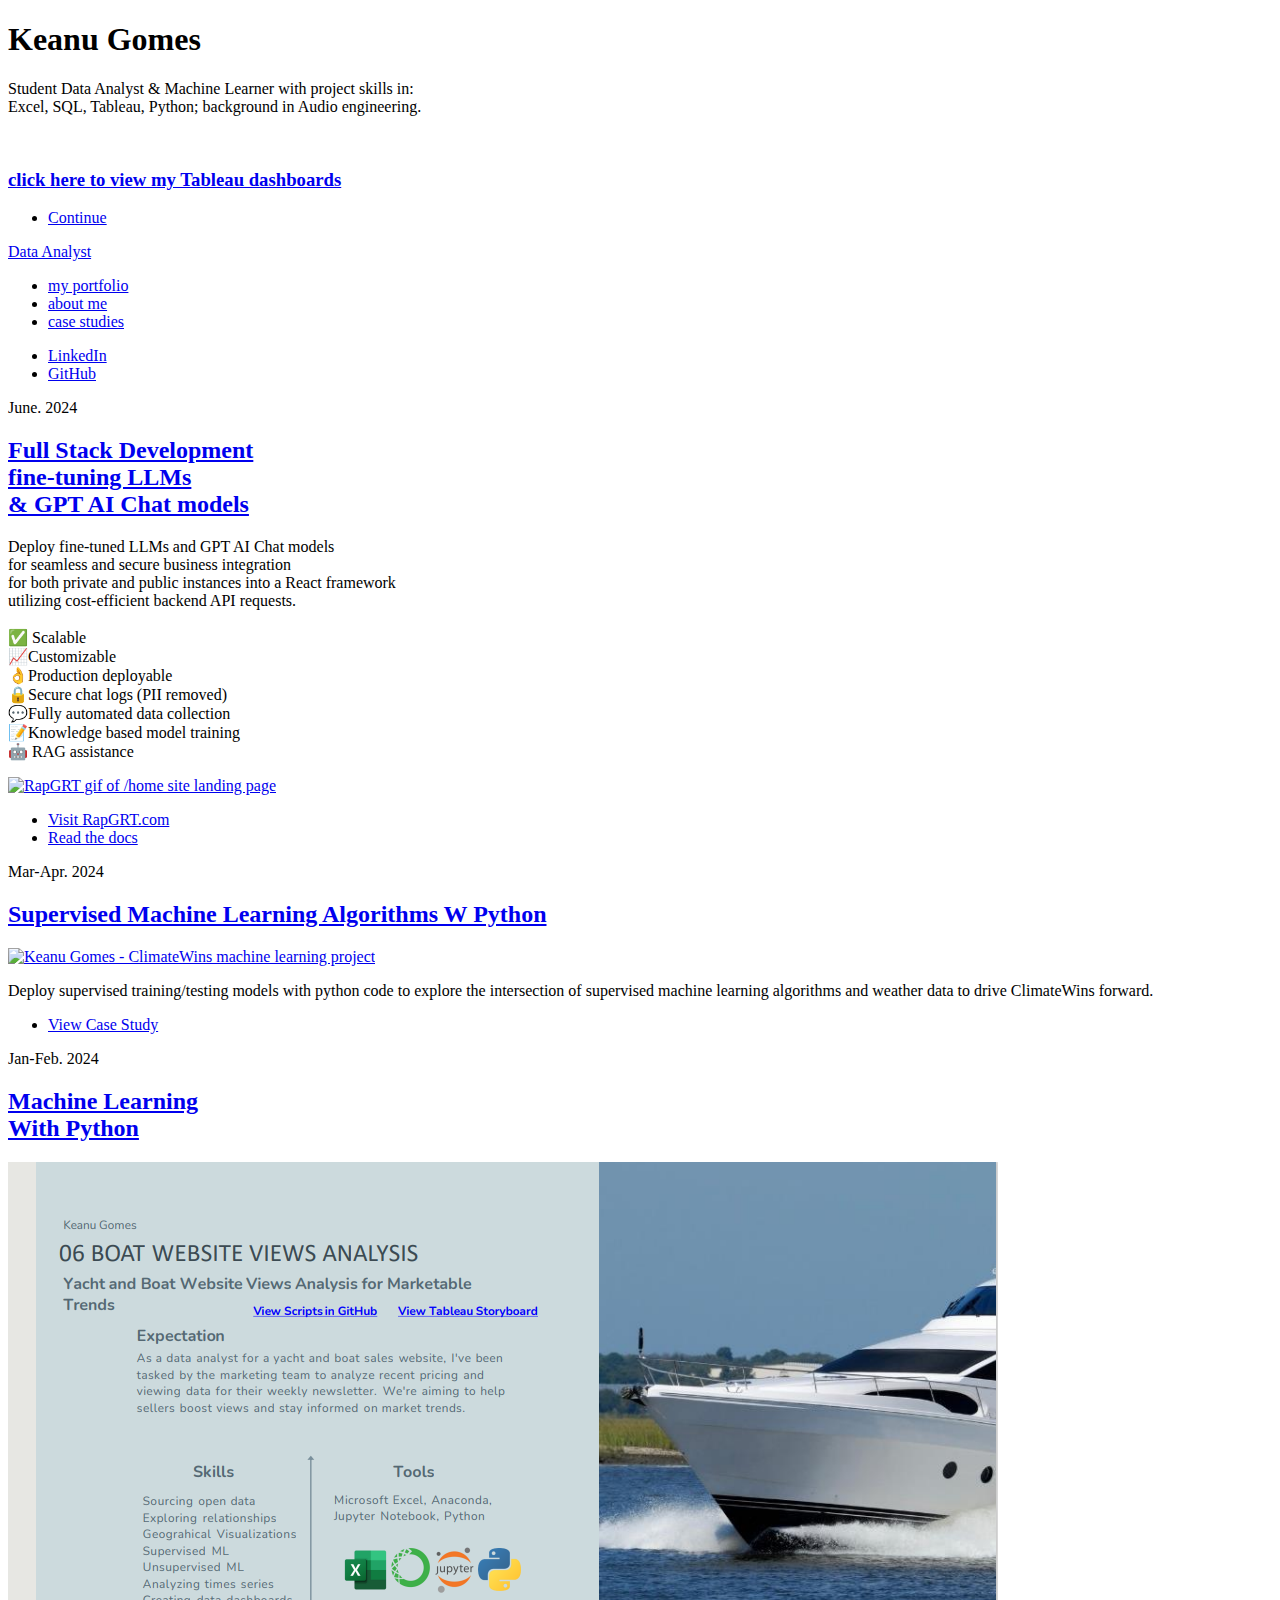
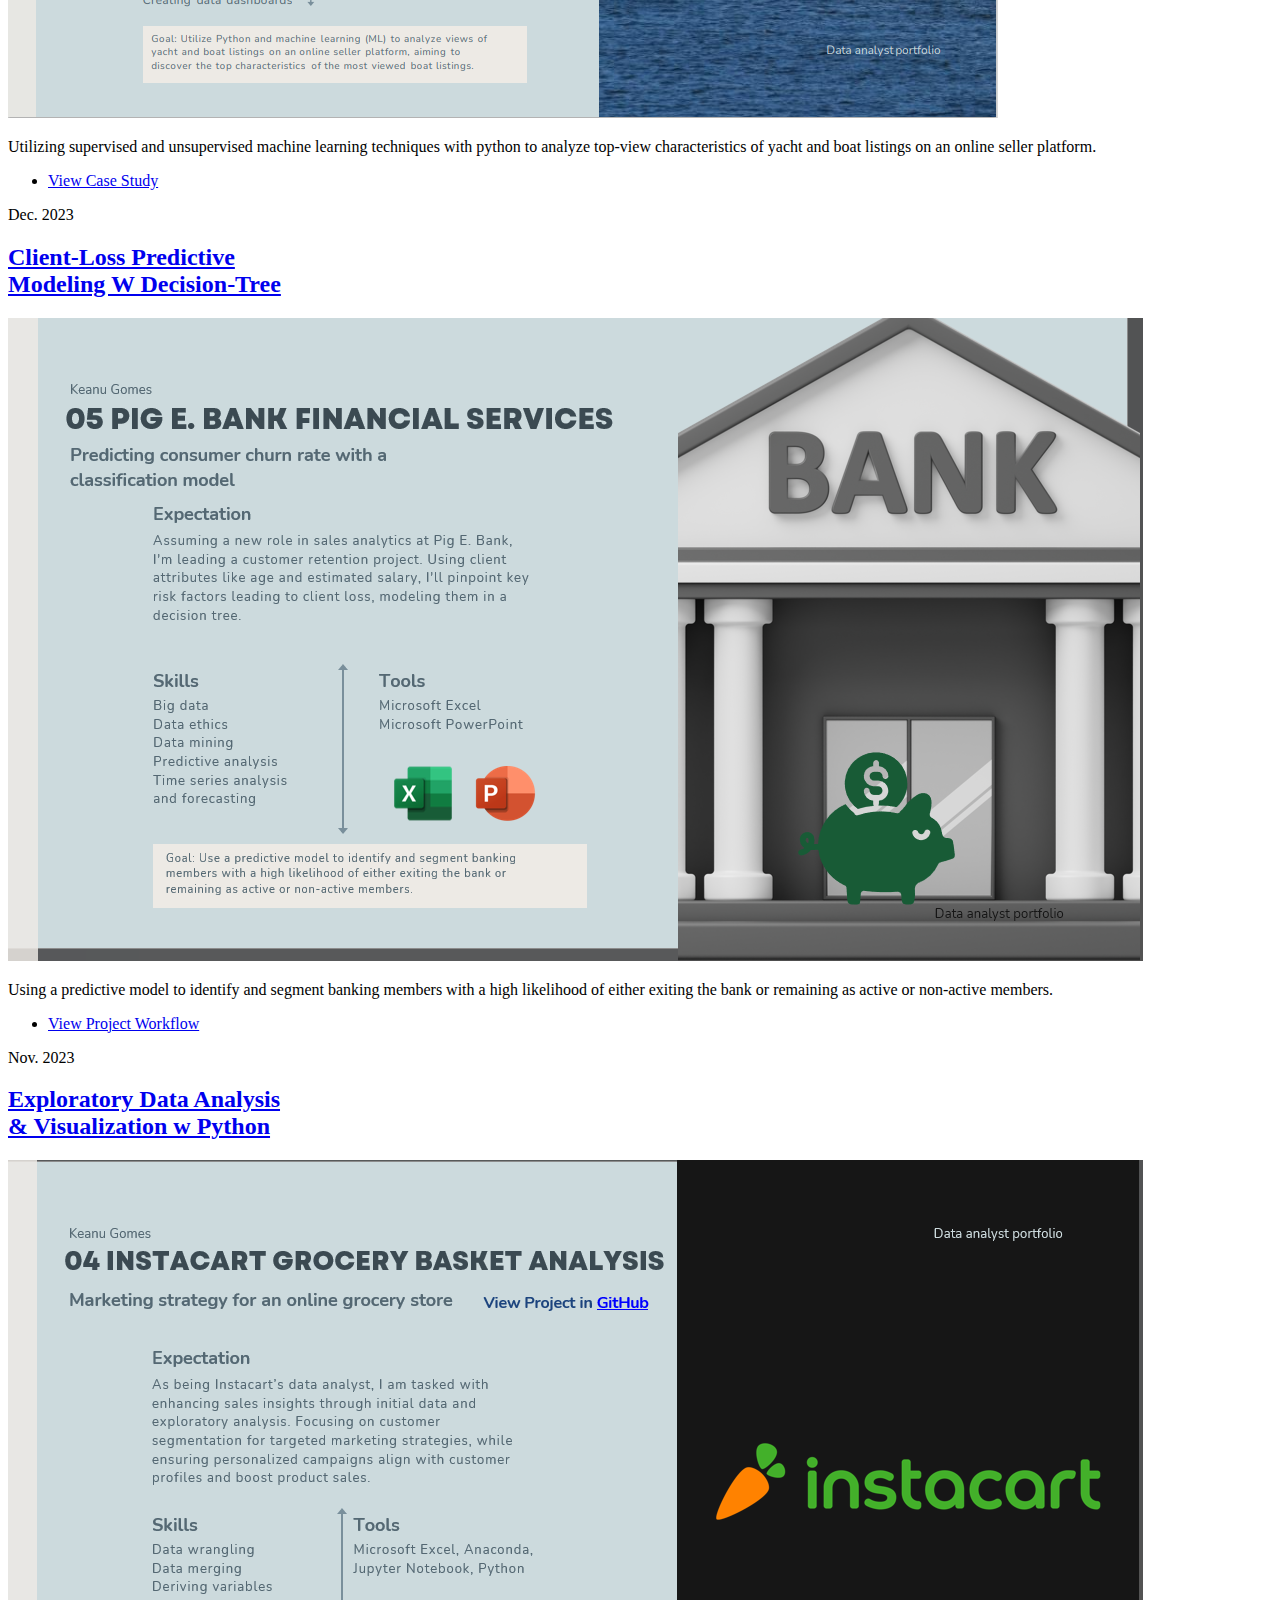
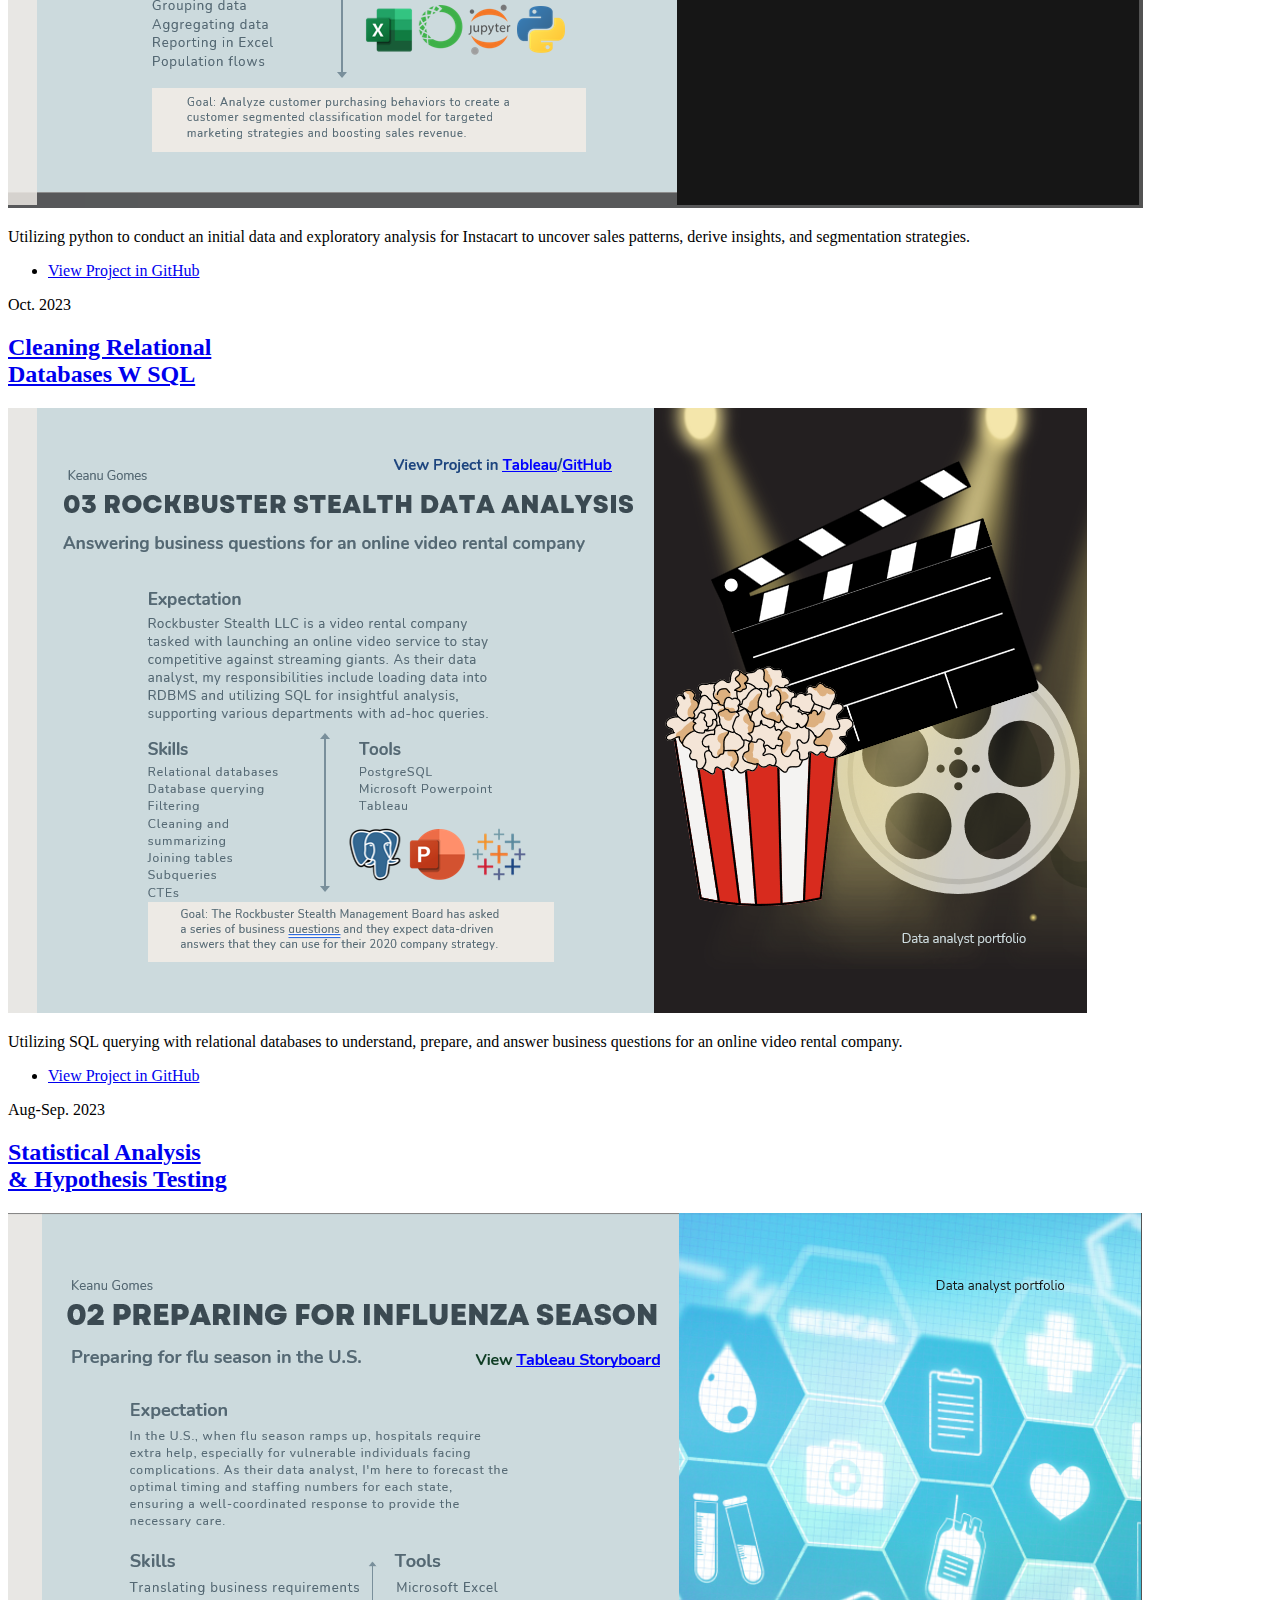
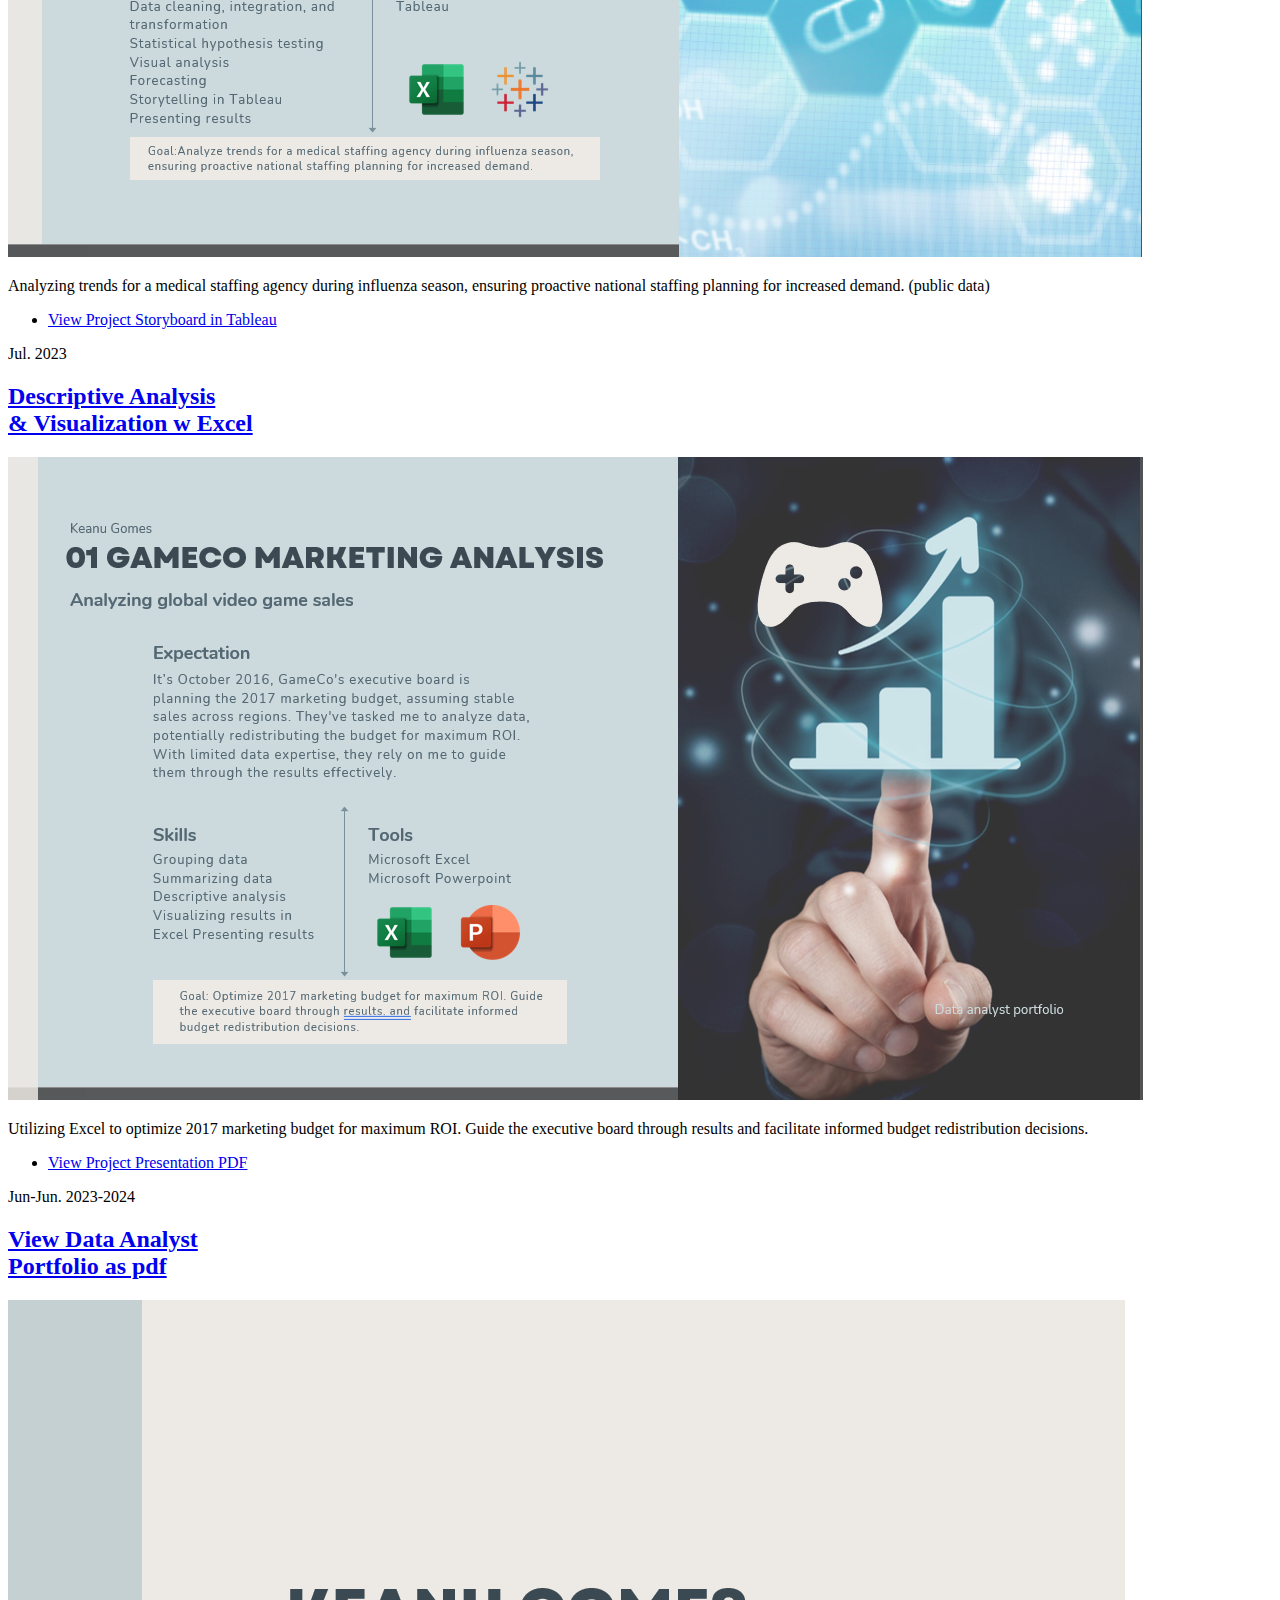
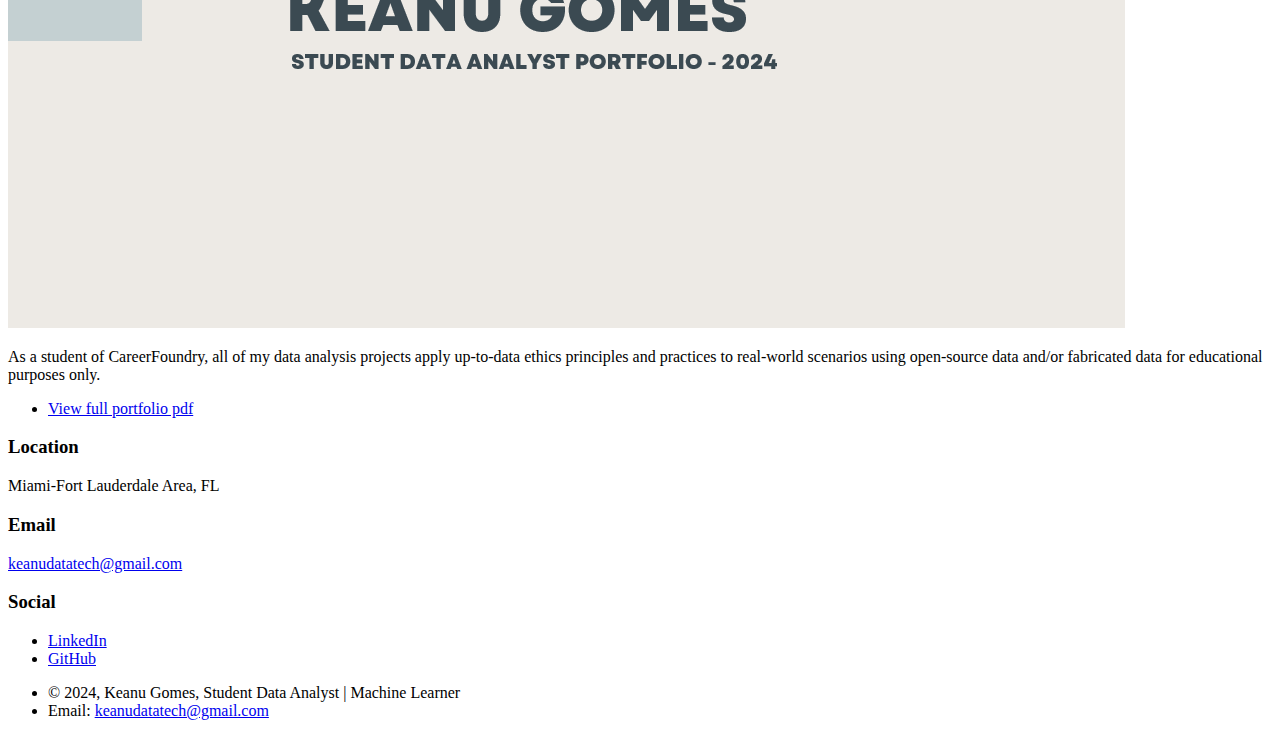
==== commit c301739d: "Update read-the-docs.html" ====
--- a/index.html
+++ b/index.html
@@ -56,7 +56,7 @@
 							<article class="post featured">
 								<header class="major">
 									<span class="date">June. 2024</span>
-									<h2><a href="https://rapgrt.com" target="_blank" rel="noopener noreferrer">Full Stack Development<br />
+									<h2><a href="https://www.rapgrt.com" target="_blank" rel="noopener noreferrer">Full Stack Development<br />
 									fine-tuning LLMs <br />
 									& GPT AI Chat models</a></h2>
 									<p>Deploy fine-tuned LLMs and GPT AI Chat models <br />
@@ -64,12 +64,13 @@
 									for both private and public instances into a React framework <br />
 									utilizing cost-efficient backend API requests.<br />
 									<br /> 
-									✅ Scalable <br /> 📈Customizable <br /> 👌Production deployable <br /> 🔒Secure chat logs (PII removed) <br /> 💬Fully automated data collection <br /> 📝Model training
+									✅ Scalable <br /> 📈Customizable <br /> 👌Production deployable <br /> 🔒Secure chat logs (PII removed) <br /> 💬Fully automated data collection <br /> 📝Knowledge based model training <br /> 🤖 RAG assistance
 									</p>
 								</header>
-								<a href="https://rapgrt.com" class="image main" target="_blank" rel="noopener noreferrer"><img src="images/Rapgrt-portfolio-cover-ezgif.com-video-to-gif-converter.gif" alt="RapGRT gif of /home site landing page" /></a>
+								<a href="https://www.rapgrt.com" class="image main" target="_blank" rel="noopener noreferrer"><img src="images/Rapgrt-portfolio-cover-ezgif.com-video-to-gif-converter.gif" alt="RapGRT gif of /home site landing page" /></a>
 								<ul class="actions special">
-									<li><a href="https://www.rapgrt.com" class="button large" target="_blank" rel="noopener noreferrer">Visit RapGRT</a></li>
+									<li><a href="https://www.rapgrt.com" class="button large" target="_blank" rel="noopener noreferrer">Visit RapGRT.com</a></li>
+									<li><a href="read-the-docs.html" class="button large" target="_blank" rel="noopener noreferrer">Read the docs</a></li>
 								</ul>
 							</article>
 
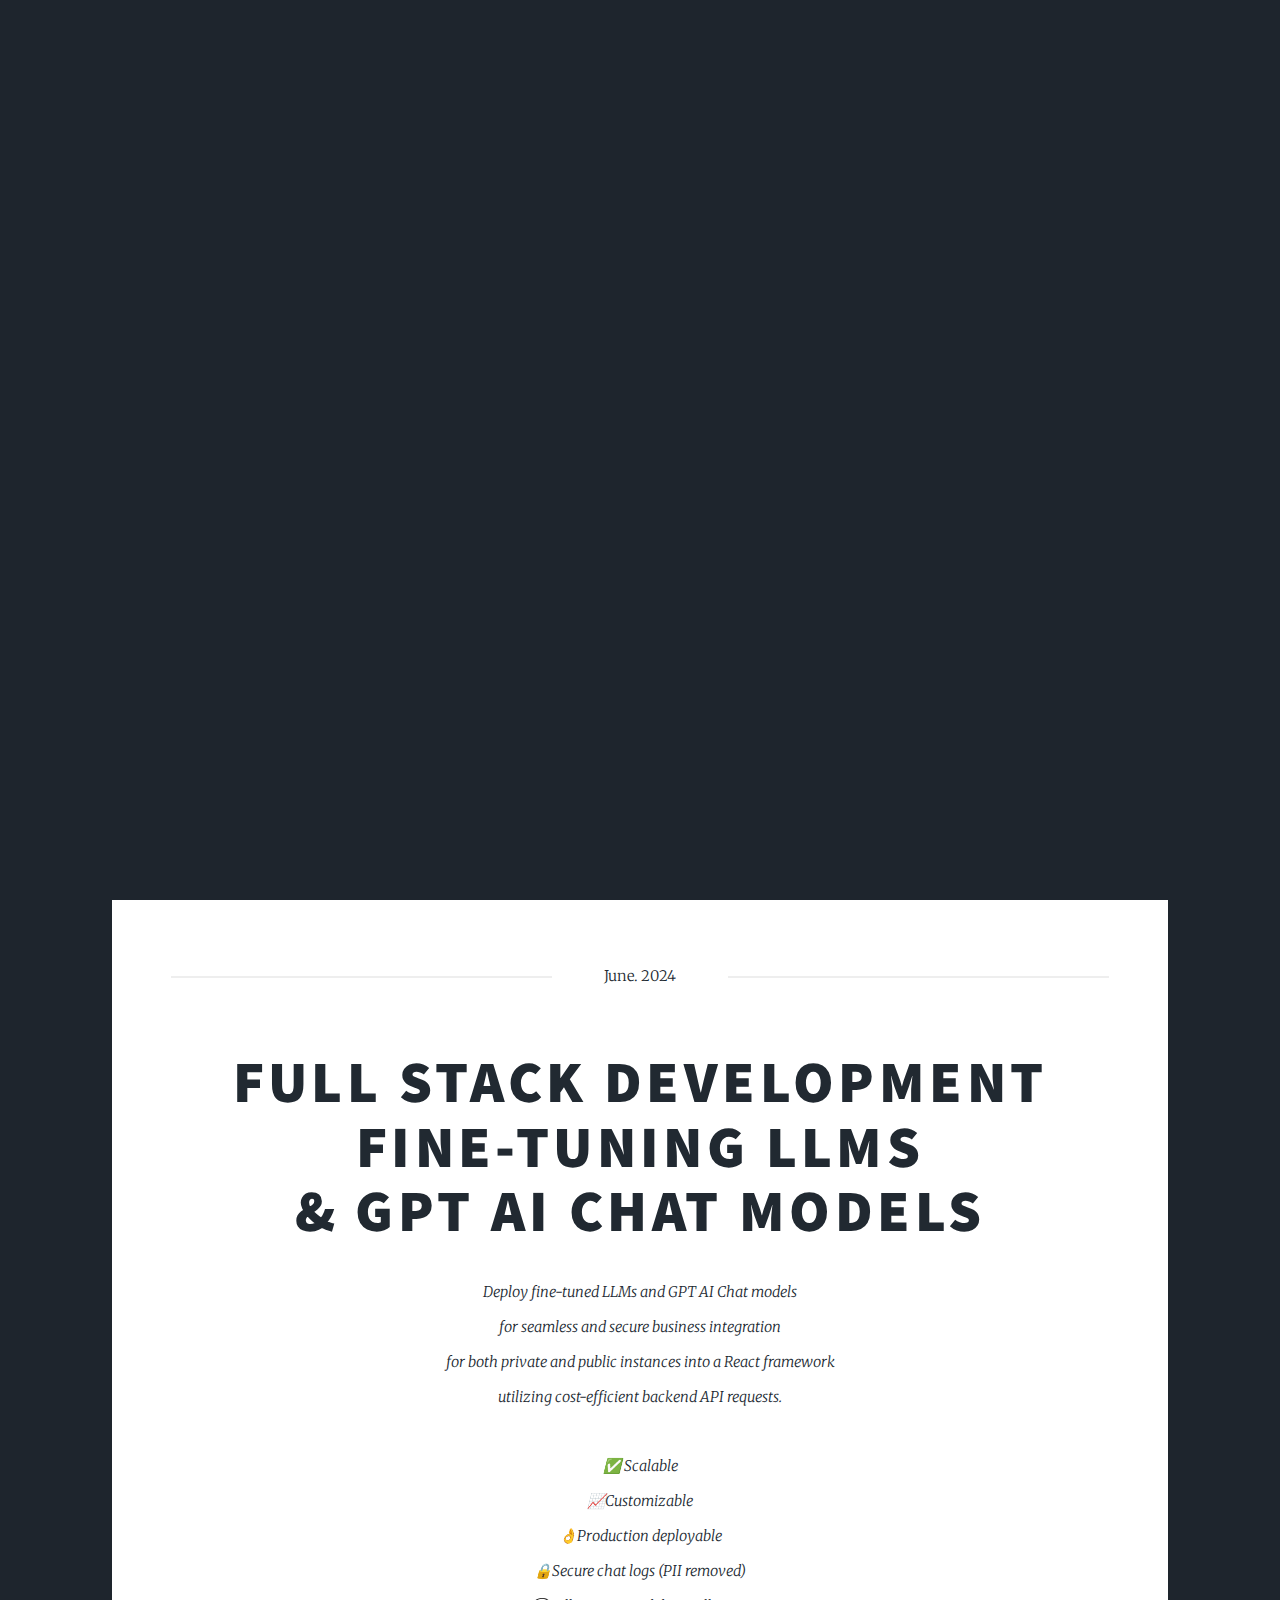
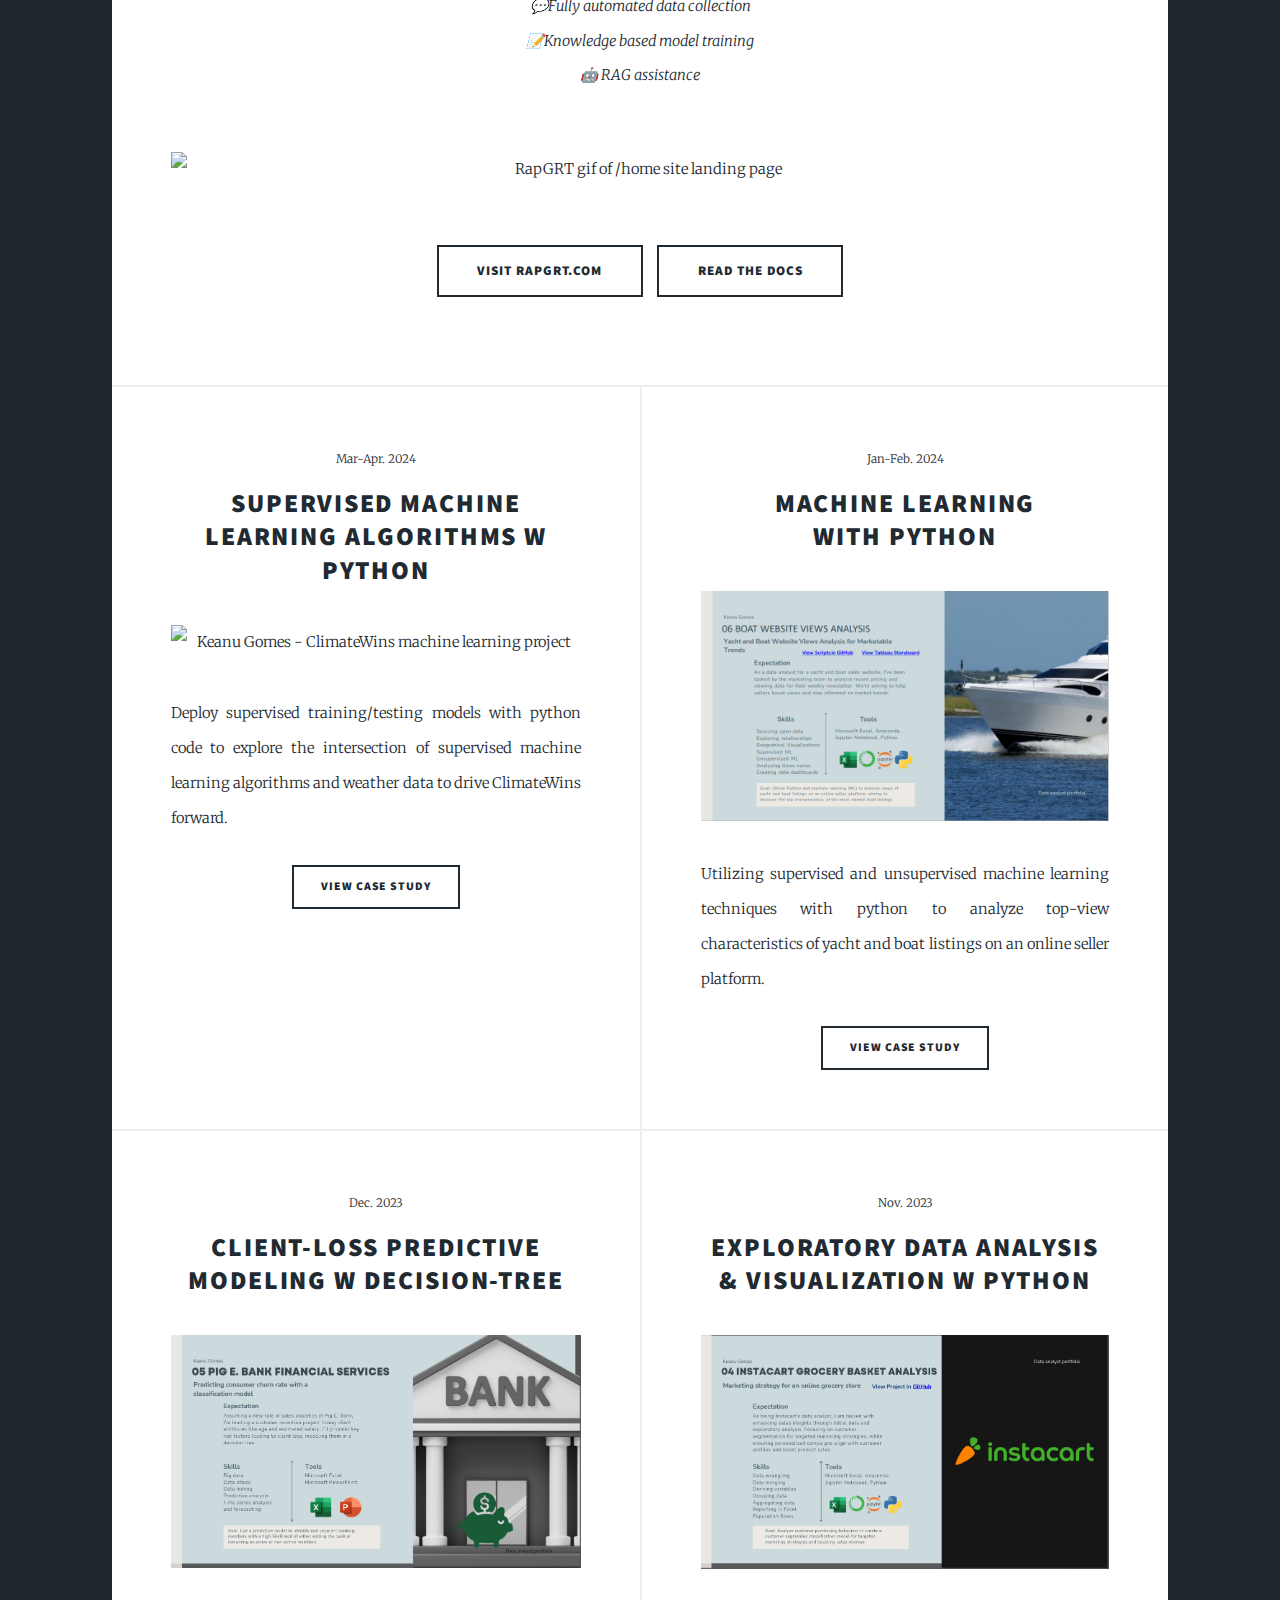
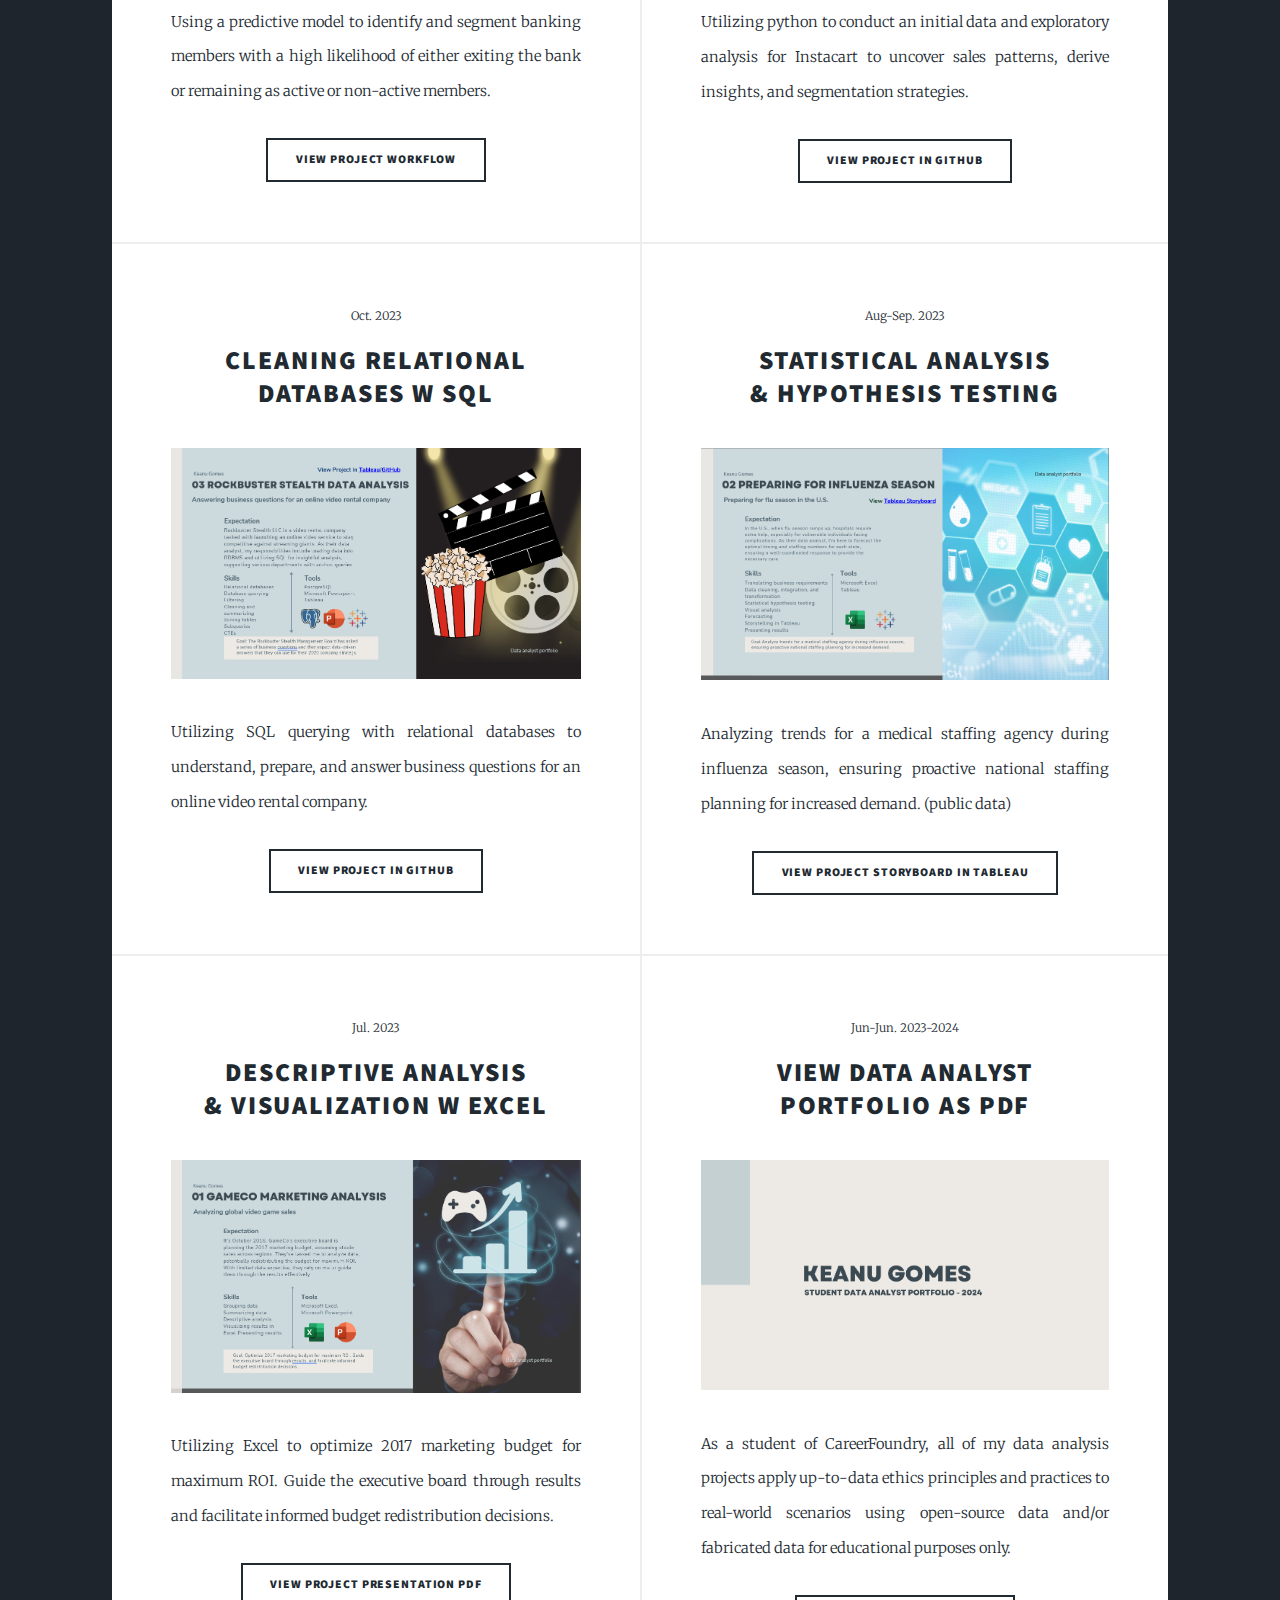
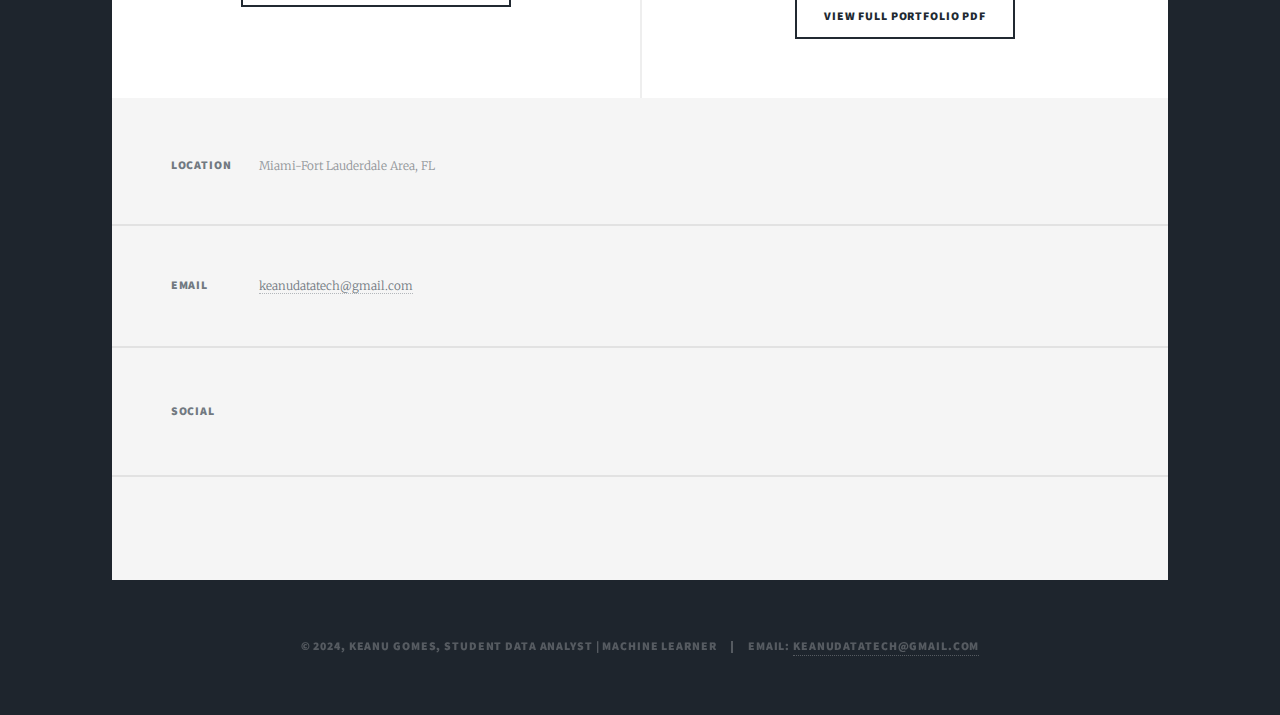
==== commit e4628ae9: "Add page-embed" ====
--- a/index.html
+++ b/index.html
@@ -42,6 +42,7 @@
 							<li class="active"><a href="index.html">my portfolio</a></li>
 							<li><a href="about-me.html">about me</a></li>
 							<li><a href="case-study.html">case studies</a></li>
+							<li><a href="integrateai.html">integrate ai</a></li>
 						</ul>
 						<ul class="icons">
 							<li><a href="https://www.linkedin.com/in/keanugms" class="icon brands fa-linkedin" target="_blank" rel="noopener noreferrer"><span class="label">LinkedIn</span></a></li>
--- a/assets/css/main.css
+++ b/assets/css/main.css
@@ -0,0 +1,4697 @@
+@import url(fontawesome-all.min.css);
+@import url("https://fonts.googleapis.com/css?family=Merriweather:300,700,300italic,700italic|Source+Sans+Pro:900");
+
+/*
+	Massively by HTML5 UP
+	html5up.net | @ajlkn
+	Free for personal and commercial use under the CCA 3.0 license (html5up.net/license)
+*/
+
+html, body, div, span, applet, object,
+iframe, h1, h2, h3, h4, h5, h6, p, blockquote,
+pre, a, abbr, acronym, address, big, cite,
+code, del, dfn, em, img, ins, kbd, q, s, samp,
+small, strike, strong, sub, sup, tt, var, b,
+u, i, center, dl, dt, dd, ol, ul, li, fieldset,
+form, label, legend, table, caption, tbody,
+tfoot, thead, tr, th, td, article, aside,
+canvas, details, embed, figure, figcaption,
+footer, header, hgroup, menu, nav, output, ruby,
+section, summary, time, mark, audio, video {
+	margin: 0;
+	padding: 0;
+	border: 0;
+	font-size: 100%;
+	font: inherit;
+	vertical-align: baseline;}
+
+article, aside, details, figcaption, figure,
+footer, header, hgroup, menu, nav, section {
+	display: block;}
+
+body {
+	line-height: 1;
+}
+
+ol, ul {
+	list-style: none;
+}
+
+blockquote, q {
+	quotes: none;
+}
+
+	blockquote:before, blockquote:after, q:before, q:after {
+		content: '';
+		content: none;
+	}
+
+table {
+	border-collapse: collapse;
+	border-spacing: 0;
+}
+
+body {
+	-webkit-text-size-adjust: none;
+}
+
+mark {
+	background-color: transparent;
+	color: inherit;
+}
+
+input::-moz-focus-inner {
+	border: 0;
+	padding: 0;
+}
+
+input, select, textarea {
+	-moz-appearance: none;
+	-webkit-appearance: none;
+	-ms-appearance: none;
+	appearance: none;
+}
+
+/* Basic */
+
+	@-ms-viewport {
+		width: device-width;
+	}
+
+	body {
+		-ms-overflow-style: scrollbar;
+	}
+
+	@media screen and (max-width: 480px) {
+
+		html, body {
+			min-width: 320px;
+		}
+
+	}
+
+	html {
+		box-sizing: border-box;
+	}
+
+	*, *:before, *:after {
+		box-sizing: inherit;
+	}
+
+	body {
+		background-color: #1e252d;
+	}
+
+		body.is-preload *, body.is-preload *:before, body.is-preload *:after {
+			-moz-animation: none !important;
+			-webkit-animation: none !important;
+			-ms-animation: none !important;
+			animation: none !important;
+			-moz-transition: none !important;
+			-webkit-transition: none !important;
+			-ms-transition: none !important;
+			transition: none !important;
+		}
+
+/* Type */
+
+	html {
+		font-size: 16pt;
+	}
+
+		@media screen and (max-width: 1680px) {
+
+			html {
+				font-size: 12pt;
+			}
+
+		}
+
+		@media screen and (max-width: 1280px) {
+
+			html {
+				font-size: 11pt;
+			}
+
+		}
+
+		@media screen and (max-width: 360px) {
+
+			html {
+				font-size: 10pt;
+			}
+
+		}
+
+	body {
+		color: #212931;
+	}
+
+	body, input, select, textarea {
+		font-family: "Merriweather", Georgia, serif;
+		font-weight: 300;
+		font-size: 1rem;
+		line-height: 2.375;
+	}
+
+	a {
+		-moz-transition: color 0.2s ease-in-out, background-color 0.2s ease-in-out, border-color 0.2s ease-in-out, box-shadow 0.2s ease-in-out;
+		-webkit-transition: color 0.2s ease-in-out, background-color 0.2s ease-in-out, border-color 0.2s ease-in-out, box-shadow 0.2s ease-in-out;
+		-ms-transition: color 0.2s ease-in-out, background-color 0.2s ease-in-out, border-color 0.2s ease-in-out, box-shadow 0.2s ease-in-out;
+		transition: color 0.2s ease-in-out, background-color 0.2s ease-in-out, border-color 0.2s ease-in-out, box-shadow 0.2s ease-in-out;
+		border-bottom: dotted 1px;
+		text-decoration: none;
+	}
+
+		a:hover {
+			border-bottom-color: transparent;
+		}
+
+	strong, b {
+		font-weight: 600;
+	}
+
+	em, i {
+		font-style: italic;
+	}
+
+	p {
+		text-align: justify;
+		margin: 0 0 2rem 0;
+	}
+
+	h1, h2, h3, h4, h5, h6 {
+		font-family: "Source Sans Pro", Helvetica, sans-serif;
+		font-weight: 900;
+		line-height: 1.5;
+		letter-spacing: 0.075em;
+		text-transform: uppercase;
+		margin: 0 0 1rem 0;
+	}
+
+		h1 a, h2 a, h3 a, h4 a, h5 a, h6 a {
+			border-bottom: 0;
+			color: inherit;
+			text-decoration: none;
+		}
+
+	h1 {
+		font-size: 4rem;
+		line-height: 1.1;
+		margin: 0 0 2rem 0;
+	}
+
+	h2 {
+		font-size: 1.75rem;
+		line-height: 1.3;
+		margin: 0 0 1.5rem 0;
+	}
+
+	h3 {
+		font-size: 1.25rem;
+		margin: 0 0 1.5rem 0;
+	}
+
+	h4 {
+		font-size: 1rem;
+	}
+
+	h5 {
+		font-size: 0.9rem;
+	}
+
+	h6 {
+		font-size: 0.8rem;
+	}
+
+	sub {
+		font-size: 0.8rem;
+		position: relative;
+		top: 0.5rem;
+	}
+
+	sup {
+		font-size: 0.8rem;
+		position: relative;
+		top: -0.5rem;
+	}
+
+	blockquote {
+		border-left: solid 4px;
+		font-style: italic;
+		margin: 0 0 2rem 0;
+		padding: 0.5rem 0 0.5rem 2rem;
+	}
+
+	code {
+		border: solid 2px;
+		font-family: "Courier New", monospace;
+		font-size: 0.9rem;
+		margin: 0 0.25rem;
+		padding: 0.25rem 0.65rem;
+	}
+
+	pre {
+		-webkit-overflow-scrolling: touch;
+		font-family: "Courier New", monospace;
+		font-size: 0.9rem;
+		margin: 0 0 2rem 0;
+	}
+
+		pre code {
+			display: block;
+			line-height: 1.75;
+			padding: 1rem 1.5rem;
+			overflow-x: auto;
+		}
+
+	hr {
+		border: 0;
+		border-bottom: solid 2px;
+		margin: 3rem 0;
+	}
+
+		hr.major {
+			margin: 5rem 0;
+		}
+
+	.align-left {
+		text-align: left;
+	}
+
+	.align-center {
+		text-align: center;
+	}
+
+	.align-right {
+		text-align: right;
+	}
+
+	input, select, textarea {
+		color: #212931;
+	}
+
+	a {
+		color: #212931;
+		border-bottom-color: rgba(33, 41, 49, 0.5);
+	}
+
+		a:hover {
+			border-bottom-color: transparent;
+			color: #18bfef !important;
+		}
+
+	strong, b {
+		color: #212931;
+	}
+
+	h1, h2, h3, h4, h5, h6 {
+		color: #212931;
+	}
+
+	blockquote {
+		border-left-color: #eeeeee;
+	}
+
+	code {
+		background: rgba(220, 220, 220, 0.25);
+		border-color: #eeeeee;
+	}
+
+	hr {
+		border-bottom-color: #eeeeee;
+	}
+
+/* Row */
+
+	.row {
+		display: flex;
+		flex-wrap: wrap;
+		box-sizing: border-box;
+		align-items: stretch;
+	}
+
+		.row > * {
+			box-sizing: border-box;
+		}
+
+		.row.gtr-uniform > * > :last-child {
+			margin-bottom: 0;
+		}
+
+		.row.aln-left {
+			justify-content: flex-start;
+		}
+
+		.row.aln-center {
+			justify-content: center;
+		}
+
+		.row.aln-right {
+			justify-content: flex-end;
+		}
+
+		.row.aln-top {
+			align-items: flex-start;
+		}
+
+		.row.aln-middle {
+			align-items: center;
+		}
+
+		.row.aln-bottom {
+			align-items: flex-end;
+		}
+
+		.row > .imp {
+			order: -1;
+		}
+
+		.row > .col-1 {
+			width: 8.33333%;
+		}
+
+		.row > .off-1 {
+			margin-left: 8.33333%;
+		}
+
+		.row > .col-2 {
+			width: 16.66667%;
+		}
+
+		.row > .off-2 {
+			margin-left: 16.66667%;
+		}
+
+		.row > .col-3 {
+			width: 25%;
+		}
+
+		.row > .off-3 {
+			margin-left: 25%;
+		}
+
+		.row > .col-4 {
+			width: 33.33333%;
+		}
+
+		.row > .off-4 {
+			margin-left: 33.33333%;
+		}
+
+		.row > .col-5 {
+			width: 41.66667%;
+		}
+
+		.row > .off-5 {
+			margin-left: 41.66667%;
+		}
+
+		.row > .col-6 {
+			width: 50%;
+		}
+
+		.row > .off-6 {
+			margin-left: 50%;
+		}
+
+		.row > .col-7 {
+			width: 58.33333%;
+		}
+
+		.row > .off-7 {
+			margin-left: 58.33333%;
+		}
+
+		.row > .col-8 {
+			width: 66.66667%;
+		}
+
+		.row > .off-8 {
+			margin-left: 66.66667%;
+		}
+
+		.row > .col-9 {
+			width: 75%;
+		}
+
+		.row > .off-9 {
+			margin-left: 75%;
+		}
+
+		.row > .col-10 {
+			width: 83.33333%;
+		}
+
+		.row > .off-10 {
+			margin-left: 83.33333%;
+		}
+
+		.row > .col-11 {
+			width: 91.66667%;
+		}
+
+		.row > .off-11 {
+			margin-left: 91.66667%;
+		}
+
+		.row > .col-12 {
+			width: 100%;
+		}
+
+		.row > .off-12 {
+			margin-left: 100%;
+		}
+
+		.row.gtr-0 {
+			margin-top: 0;
+			margin-left: 0rem;
+		}
+
+			.row.gtr-0 > * {
+				padding: 0 0 0 0rem;
+			}
+
+			.row.gtr-0.gtr-uniform {
+				margin-top: 0rem;
+			}
+
+				.row.gtr-0.gtr-uniform > * {
+					padding-top: 0rem;
+				}
+
+		.row.gtr-25 {
+			margin-top: 0;
+			margin-left: -0.375rem;
+		}
+
+			.row.gtr-25 > * {
+				padding: 0 0 0 0.375rem;
+			}
+
+			.row.gtr-25.gtr-uniform {
+				margin-top: -0.375rem;
+			}
+
+				.row.gtr-25.gtr-uniform > * {
+					padding-top: 0.375rem;
+				}
+
+		.row.gtr-50 {
+			margin-top: 0;
+			margin-left: -0.75rem;
+		}
+
+			.row.gtr-50 > * {
+				padding: 0 0 0 0.75rem;
+			}
+
+			.row.gtr-50.gtr-uniform {
+				margin-top: -0.75rem;
+			}
+
+				.row.gtr-50.gtr-uniform > * {
+					padding-top: 0.75rem;
+				}
+
+		.row {
+			margin-top: 0;
+			margin-left: -1.5rem;
+		}
+
+			.row > * {
+				padding: 0 0 0 1.5rem;
+			}
+
+			.row.gtr-uniform {
+				margin-top: -1.5rem;
+			}
+
+				.row.gtr-uniform > * {
+					padding-top: 1.5rem;
+				}
+
+		.row.gtr-150 {
+			margin-top: 0;
+			margin-left: -2.25rem;
+		}
+
+			.row.gtr-150 > * {
+				padding: 0 0 0 2.25rem;
+			}
+
+			.row.gtr-150.gtr-uniform {
+				margin-top: -2.25rem;
+			}
+
+				.row.gtr-150.gtr-uniform > * {
+					padding-top: 2.25rem;
+				}
+
+		.row.gtr-200 {
+			margin-top: 0;
+			margin-left: -3rem;
+		}
+
+			.row.gtr-200 > * {
+				padding: 0 0 0 3rem;
+			}
+
+			.row.gtr-200.gtr-uniform {
+				margin-top: -3rem;
+			}
+
+				.row.gtr-200.gtr-uniform > * {
+					padding-top: 3rem;
+				}
+
+		@media screen and (max-width: 1680px) {
+
+			.row {
+				display: flex;
+				flex-wrap: wrap;
+				box-sizing: border-box;
+				align-items: stretch;
+			}
+
+				.row > * {
+					box-sizing: border-box;
+				}
+
+				.row.gtr-uniform > * > :last-child {
+					margin-bottom: 0;
+				}
+
+				.row.aln-left {
+					justify-content: flex-start;
+				}
+
+				.row.aln-center {
+					justify-content: center;
+				}
+
+				.row.aln-right {
+					justify-content: flex-end;
+				}
+
+				.row.aln-top {
+					align-items: flex-start;
+				}
+
+				.row.aln-middle {
+					align-items: center;
+				}
+
+				.row.aln-bottom {
+					align-items: flex-end;
+				}
+
+				.row > .imp-xlarge {
+					order: -1;
+				}
+
+				.row > .col-1-xlarge {
+					width: 8.33333%;
+				}
+
+				.row > .off-1-xlarge {
+					margin-left: 8.33333%;
+				}
+
+				.row > .col-2-xlarge {
+					width: 16.66667%;
+				}
+
+				.row > .off-2-xlarge {
+					margin-left: 16.66667%;
+				}
+
+				.row > .col-3-xlarge {
+					width: 25%;
+				}
+
+				.row > .off-3-xlarge {
+					margin-left: 25%;
+				}
+
+				.row > .col-4-xlarge {
+					width: 33.33333%;
+				}
+
+				.row > .off-4-xlarge {
+					margin-left: 33.33333%;
+				}
+
+				.row > .col-5-xlarge {
+					width: 41.66667%;
+				}
+
+				.row > .off-5-xlarge {
+					margin-left: 41.66667%;
+				}
+
+				.row > .col-6-xlarge {
+					width: 50%;
+				}
+
+				.row > .off-6-xlarge {
+					margin-left: 50%;
+				}
+
+				.row > .col-7-xlarge {
+					width: 58.33333%;
+				}
+
+				.row > .off-7-xlarge {
+					margin-left: 58.33333%;
+				}
+
+				.row > .col-8-xlarge {
+					width: 66.66667%;
+				}
+
+				.row > .off-8-xlarge {
+					margin-left: 66.66667%;
+				}
+
+				.row > .col-9-xlarge {
+					width: 75%;
+				}
+
+				.row > .off-9-xlarge {
+					margin-left: 75%;
+				}
+
+				.row > .col-10-xlarge {
+					width: 83.33333%;
+				}
+
+				.row > .off-10-xlarge {
+					margin-left: 83.33333%;
+				}
+
+				.row > .col-11-xlarge {
+					width: 91.66667%;
+				}
+
+				.row > .off-11-xlarge {
+					margin-left: 91.66667%;
+				}
+
+				.row > .col-12-xlarge {
+					width: 100%;
+				}
+
+				.row > .off-12-xlarge {
+					margin-left: 100%;
+				}
+
+				.row.gtr-0 {
+					margin-top: 0;
+					margin-left: 0rem;
+				}
+
+					.row.gtr-0 > * {
+						padding: 0 0 0 0rem;
+					}
+
+					.row.gtr-0.gtr-uniform {
+						margin-top: 0rem;
+					}
+
+						.row.gtr-0.gtr-uniform > * {
+							padding-top: 0rem;
+						}
+
+				.row.gtr-25 {
+					margin-top: 0;
+					margin-left: -0.375rem;
+				}
+
+					.row.gtr-25 > * {
+						padding: 0 0 0 0.375rem;
+					}
+
+					.row.gtr-25.gtr-uniform {
+						margin-top: -0.375rem;
+					}
+
+						.row.gtr-25.gtr-uniform > * {
+							padding-top: 0.375rem;
+						}
+
+				.row.gtr-50 {
+					margin-top: 0;
+					margin-left: -0.75rem;
+				}
+
+					.row.gtr-50 > * {
+						padding: 0 0 0 0.75rem;
+					}
+
+					.row.gtr-50.gtr-uniform {
+						margin-top: -0.75rem;
+					}
+
+						.row.gtr-50.gtr-uniform > * {
+							padding-top: 0.75rem;
+						}
+
+				.row {
+					margin-top: 0;
+					margin-left: -1.5rem;
+				}
+
+					.row > * {
+						padding: 0 0 0 1.5rem;
+					}
+
+					.row.gtr-uniform {
+						margin-top: -1.5rem;
+					}
+
+						.row.gtr-uniform > * {
+							padding-top: 1.5rem;
+						}
+
+				.row.gtr-150 {
+					margin-top: 0;
+					margin-left: -2.25rem;
+				}
+
+					.row.gtr-150 > * {
+						padding: 0 0 0 2.25rem;
+					}
+
+					.row.gtr-150.gtr-uniform {
+						margin-top: -2.25rem;
+					}
+
+						.row.gtr-150.gtr-uniform > * {
+							padding-top: 2.25rem;
+						}
+
+				.row.gtr-200 {
+					margin-top: 0;
+					margin-left: -3rem;
+				}
+
+					.row.gtr-200 > * {
+						padding: 0 0 0 3rem;
+					}
+
+					.row.gtr-200.gtr-uniform {
+						margin-top: -3rem;
+					}
+
+						.row.gtr-200.gtr-uniform > * {
+							padding-top: 3rem;
+						}
+
+		}
+
+		@media screen and (max-width: 1280px) {
+
+			.row {
+				display: flex;
+				flex-wrap: wrap;
+				box-sizing: border-box;
+				align-items: stretch;
+			}
+
+				.row > * {
+					box-sizing: border-box;
+				}
+
+				.row.gtr-uniform > * > :last-child {
+					margin-bottom: 0;
+				}
+
+				.row.aln-left {
+					justify-content: flex-start;
+				}
+
+				.row.aln-center {
+					justify-content: center;
+				}
+
+				.row.aln-right {
+					justify-content: flex-end;
+				}
+
+				.row.aln-top {
+					align-items: flex-start;
+				}
+
+				.row.aln-middle {
+					align-items: center;
+				}
+
+				.row.aln-bottom {
+					align-items: flex-end;
+				}
+
+				.row > .imp-large {
+					order: -1;
+				}
+
+				.row > .col-1-large {
+					width: 8.33333%;
+				}
+
+				.row > .off-1-large {
+					margin-left: 8.33333%;
+				}
+
+				.row > .col-2-large {
+					width: 16.66667%;
+				}
+
+				.row > .off-2-large {
+					margin-left: 16.66667%;
+				}
+
+				.row > .col-3-large {
+					width: 25%;
+				}
+
+				.row > .off-3-large {
+					margin-left: 25%;
+				}
+
+				.row > .col-4-large {
+					width: 33.33333%;
+				}
+
+				.row > .off-4-large {
+					margin-left: 33.33333%;
+				}
+
+				.row > .col-5-large {
+					width: 41.66667%;
+				}
+
+				.row > .off-5-large {
+					margin-left: 41.66667%;
+				}
+
+				.row > .col-6-large {
+					width: 50%;
+				}
+
+				.row > .off-6-large {
+					margin-left: 50%;
+				}
+
+				.row > .col-7-large {
+					width: 58.33333%;
+				}
+
+				.row > .off-7-large {
+					margin-left: 58.33333%;
+				}
+
+				.row > .col-8-large {
+					width: 66.66667%;
+				}
+
+				.row > .off-8-large {
+					margin-left: 66.66667%;
+				}
+
+				.row > .col-9-large {
+					width: 75%;
+				}
+
+				.row > .off-9-large {
+					margin-left: 75%;
+				}
+
+				.row > .col-10-large {
+					width: 83.33333%;
+				}
+
+				.row > .off-10-large {
+					margin-left: 83.33333%;
+				}
+
+				.row > .col-11-large {
+					width: 91.66667%;
+				}
+
+				.row > .off-11-large {
+					margin-left: 91.66667%;
+				}
+
+				.row > .col-12-large {
+					width: 100%;
+				}
+
+				.row > .off-12-large {
+					margin-left: 100%;
+				}
+
+				.row.gtr-0 {
+					margin-top: 0;
+					margin-left: 0rem;
+				}
+
+					.row.gtr-0 > * {
+						padding: 0 0 0 0rem;
+					}
+
+					.row.gtr-0.gtr-uniform {
+						margin-top: 0rem;
+					}
+
+						.row.gtr-0.gtr-uniform > * {
+							padding-top: 0rem;
+						}
+
+				.row.gtr-25 {
+					margin-top: 0;
+					margin-left: -0.375rem;
+				}
+
+					.row.gtr-25 > * {
+						padding: 0 0 0 0.375rem;
+					}
+
+					.row.gtr-25.gtr-uniform {
+						margin-top: -0.375rem;
+					}
+
+						.row.gtr-25.gtr-uniform > * {
+							padding-top: 0.375rem;
+						}
+
+				.row.gtr-50 {
+					margin-top: 0;
+					margin-left: -0.75rem;
+				}
+
+					.row.gtr-50 > * {
+						padding: 0 0 0 0.75rem;
+					}
+
+					.row.gtr-50.gtr-uniform {
+						margin-top: -0.75rem;
+					}
+
+						.row.gtr-50.gtr-uniform > * {
+							padding-top: 0.75rem;
+						}
+
+				.row {
+					margin-top: 0;
+					margin-left: -1.5rem;
+				}
+
+					.row > * {
+						padding: 0 0 0 1.5rem;
+					}
+
+					.row.gtr-uniform {
+						margin-top: -1.5rem;
+					}
+
+						.row.gtr-uniform > * {
+							padding-top: 1.5rem;
+						}
+
+				.row.gtr-150 {
+					margin-top: 0;
+					margin-left: -2.25rem;
+				}
+
+					.row.gtr-150 > * {
+						padding: 0 0 0 2.25rem;
+					}
+
+					.row.gtr-150.gtr-uniform {
+						margin-top: -2.25rem;
+					}
+
+						.row.gtr-150.gtr-uniform > * {
+							padding-top: 2.25rem;
+						}
+
+				.row.gtr-200 {
+					margin-top: 0;
+					margin-left: -3rem;
+				}
+
+					.row.gtr-200 > * {
+						padding: 0 0 0 3rem;
+					}
+
+					.row.gtr-200.gtr-uniform {
+						margin-top: -3rem;
+					}
+
+						.row.gtr-200.gtr-uniform > * {
+							padding-top: 3rem;
+						}
+
+		}
+
+		@media screen and (max-width: 980px) {
+
+			.row {
+				display: flex;
+				flex-wrap: wrap;
+				box-sizing: border-box;
+				align-items: stretch;
+			}
+
+				.row > * {
+					box-sizing: border-box;
+				}
+
+				.row.gtr-uniform > * > :last-child {
+					margin-bottom: 0;
+				}
+
+				.row.aln-left {
+					justify-content: flex-start;
+				}
+
+				.row.aln-center {
+					justify-content: center;
+				}
+
+				.row.aln-right {
+					justify-content: flex-end;
+				}
+
+				.row.aln-top {
+					align-items: flex-start;
+				}
+
+				.row.aln-middle {
+					align-items: center;
+				}
+
+				.row.aln-bottom {
+					align-items: flex-end;
+				}
+
+				.row > .imp-medium {
+					order: -1;
+				}
+
+				.row > .col-1-medium {
+					width: 8.33333%;
+				}
+
+				.row > .off-1-medium {
+					margin-left: 8.33333%;
+				}
+
+				.row > .col-2-medium {
+					width: 16.66667%;
+				}
+
+				.row > .off-2-medium {
+					margin-left: 16.66667%;
+				}
+
+				.row > .col-3-medium {
+					width: 25%;
+				}
+
+				.row > .off-3-medium {
+					margin-left: 25%;
+				}
+
+				.row > .col-4-medium {
+					width: 33.33333%;
+				}
+
+				.row > .off-4-medium {
+					margin-left: 33.33333%;
+				}
+
+				.row > .col-5-medium {
+					width: 41.66667%;
+				}
+
+				.row > .off-5-medium {
+					margin-left: 41.66667%;
+				}
+
+				.row > .col-6-medium {
+					width: 50%;
+				}
+
+				.row > .off-6-medium {
+					margin-left: 50%;
+				}
+
+				.row > .col-7-medium {
+					width: 58.33333%;
+				}
+
+				.row > .off-7-medium {
+					margin-left: 58.33333%;
+				}
+
+				.row > .col-8-medium {
+					width: 66.66667%;
+				}
+
+				.row > .off-8-medium {
+					margin-left: 66.66667%;
+				}
+
+				.row > .col-9-medium {
+					width: 75%;
+				}
+
+				.row > .off-9-medium {
+					margin-left: 75%;
+				}
+
+				.row > .col-10-medium {
+					width: 83.33333%;
+				}
+
+				.row > .off-10-medium {
+					margin-left: 83.33333%;
+				}
+
+				.row > .col-11-medium {
+					width: 91.66667%;
+				}
+
+				.row > .off-11-medium {
+					margin-left: 91.66667%;
+				}
+
+				.row > .col-12-medium {
+					width: 100%;
+				}
+
+				.row > .off-12-medium {
+					margin-left: 100%;
+				}
+
+				.row.gtr-0 {
+					margin-top: 0;
+					margin-left: 0rem;
+				}
+
+					.row.gtr-0 > * {
+						padding: 0 0 0 0rem;
+					}
+
+					.row.gtr-0.gtr-uniform {
+						margin-top: 0rem;
+					}
+
+						.row.gtr-0.gtr-uniform > * {
+							padding-top: 0rem;
+						}
+
+				.row.gtr-25 {
+					margin-top: 0;
+					margin-left: -0.375rem;
+				}
+
+					.row.gtr-25 > * {
+						padding: 0 0 0 0.375rem;
+					}
+
+					.row.gtr-25.gtr-uniform {
+						margin-top: -0.375rem;
+					}
+
+						.row.gtr-25.gtr-uniform > * {
+							padding-top: 0.375rem;
+						}
+
+				.row.gtr-50 {
+					margin-top: 0;
+					margin-left: -0.75rem;
+				}
+
+					.row.gtr-50 > * {
+						padding: 0 0 0 0.75rem;
+					}
+
+					.row.gtr-50.gtr-uniform {
+						margin-top: -0.75rem;
+					}
+
+						.row.gtr-50.gtr-uniform > * {
+							padding-top: 0.75rem;
+						}
+
+				.row {
+					margin-top: 0;
+					margin-left: -1.5rem;
+				}
+
+					.row > * {
+						padding: 0 0 0 1.5rem;
+					}
+
+					.row.gtr-uniform {
+						margin-top: -1.5rem;
+					}
+
+						.row.gtr-uniform > * {
+							padding-top: 1.5rem;
+						}
+
+				.row.gtr-150 {
+					margin-top: 0;
+					margin-left: -2.25rem;
+				}
+
+					.row.gtr-150 > * {
+						padding: 0 0 0 2.25rem;
+					}
+
+					.row.gtr-150.gtr-uniform {
+						margin-top: -2.25rem;
+					}
+
+						.row.gtr-150.gtr-uniform > * {
+							padding-top: 2.25rem;
+						}
+
+				.row.gtr-200 {
+					margin-top: 0;
+					margin-left: -3rem;
+				}
+
+					.row.gtr-200 > * {
+						padding: 0 0 0 3rem;
+					}
+
+					.row.gtr-200.gtr-uniform {
+						margin-top: -3rem;
+					}
+
+						.row.gtr-200.gtr-uniform > * {
+							padding-top: 3rem;
+						}
+
+		}
+
+		@media screen and (max-width: 736px) {
+
+			.row {
+				display: flex;
+				flex-wrap: wrap;
+				box-sizing: border-box;
+				align-items: stretch;
+			}
+
+				.row > * {
+					box-sizing: border-box;
+				}
+
+				.row.gtr-uniform > * > :last-child {
+					margin-bottom: 0;
+				}
+
+				.row.aln-left {
+					justify-content: flex-start;
+				}
+
+				.row.aln-center {
+					justify-content: center;
+				}
+
+				.row.aln-right {
+					justify-content: flex-end;
+				}
+
+				.row.aln-top {
+					align-items: flex-start;
+				}
+
+				.row.aln-middle {
+					align-items: center;
+				}
+
+				.row.aln-bottom {
+					align-items: flex-end;
+				}
+
+				.row > .imp-small {
+					order: -1;
+				}
+
+				.row > .col-1-small {
+					width: 8.33333%;
+				}
+
+				.row > .off-1-small {
+					margin-left: 8.33333%;
+				}
+
+				.row > .col-2-small {
+					width: 16.66667%;
+				}
+
+				.row > .off-2-small {
+					margin-left: 16.66667%;
+				}
+
+				.row > .col-3-small {
+					width: 25%;
+				}
+
+				.row > .off-3-small {
+					margin-left: 25%;
+				}
+
+				.row > .col-4-small {
+					width: 33.33333%;
+				}
+
+				.row > .off-4-small {
+					margin-left: 33.33333%;
+				}
+
+				.row > .col-5-small {
+					width: 41.66667%;
+				}
+
+				.row > .off-5-small {
+					margin-left: 41.66667%;
+				}
+
+				.row > .col-6-small {
+					width: 50%;
+				}
+
+				.row > .off-6-small {
+					margin-left: 50%;
+				}
+
+				.row > .col-7-small {
+					width: 58.33333%;
+				}
+
+				.row > .off-7-small {
+					margin-left: 58.33333%;
+				}
+
+				.row > .col-8-small {
+					width: 66.66667%;
+				}
+
+				.row > .off-8-small {
+					margin-left: 66.66667%;
+				}
+
+				.row > .col-9-small {
+					width: 75%;
+				}
+
+				.row > .off-9-small {
+					margin-left: 75%;
+				}
+
+				.row > .col-10-small {
+					width: 83.33333%;
+				}
+
+				.row > .off-10-small {
+					margin-left: 83.33333%;
+				}
+
+				.row > .col-11-small {
+					width: 91.66667%;
+				}
+
+				.row > .off-11-small {
+					margin-left: 91.66667%;
+				}
+
+				.row > .col-12-small {
+					width: 100%;
+				}
+
+				.row > .off-12-small {
+					margin-left: 100%;
+				}
+
+				.row.gtr-0 {
+					margin-top: 0;
+					margin-left: 0rem;
+				}
+
+					.row.gtr-0 > * {
+						padding: 0 0 0 0rem;
+					}
+
+					.row.gtr-0.gtr-uniform {
+						margin-top: 0rem;
+					}
+
+						.row.gtr-0.gtr-uniform > * {
+							padding-top: 0rem;
+						}
+
+				.row.gtr-25 {
+					margin-top: 0;
+					margin-left: -0.375rem;
+				}
+
+					.row.gtr-25 > * {
+						padding: 0 0 0 0.375rem;
+					}
+
+					.row.gtr-25.gtr-uniform {
+						margin-top: -0.375rem;
+					}
+
+						.row.gtr-25.gtr-uniform > * {
+							padding-top: 0.375rem;
+						}
+
+				.row.gtr-50 {
+					margin-top: 0;
+					margin-left: -0.75rem;
+				}
+
+					.row.gtr-50 > * {
+						padding: 0 0 0 0.75rem;
+					}
+
+					.row.gtr-50.gtr-uniform {
+						margin-top: -0.75rem;
+					}
+
+						.row.gtr-50.gtr-uniform > * {
+							padding-top: 0.75rem;
+						}
+
+				.row {
+					margin-top: 0;
+					margin-left: -1.5rem;
+				}
+
+					.row > * {
+						padding: 0 0 0 1.5rem;
+					}
+
+					.row.gtr-uniform {
+						margin-top: -1.5rem;
+					}
+
+						.row.gtr-uniform > * {
+							padding-top: 1.5rem;
+						}
+
+				.row.gtr-150 {
+					margin-top: 0;
+					margin-left: -2.25rem;
+				}
+
+					.row.gtr-150 > * {
+						padding: 0 0 0 2.25rem;
+					}
+
+					.row.gtr-150.gtr-uniform {
+						margin-top: -2.25rem;
+					}
+
+						.row.gtr-150.gtr-uniform > * {
+							padding-top: 2.25rem;
+						}
+
+				.row.gtr-200 {
+					margin-top: 0;
+					margin-left: -3rem;
+				}
+
+					.row.gtr-200 > * {
+						padding: 0 0 0 3rem;
+					}
+
+					.row.gtr-200.gtr-uniform {
+						margin-top: -3rem;
+					}
+
+						.row.gtr-200.gtr-uniform > * {
+							padding-top: 3rem;
+						}
+
+		}
+
+		@media screen and (max-width: 480px) {
+
+			.row {
+				display: flex;
+				flex-wrap: wrap;
+				box-sizing: border-box;
+				align-items: stretch;
+			}
+
+				.row > * {
+					box-sizing: border-box;
+				}
+
+				.row.gtr-uniform > * > :last-child {
+					margin-bottom: 0;
+				}
+
+				.row.aln-left {
+					justify-content: flex-start;
+				}
+
+				.row.aln-center {
+					justify-content: center;
+				}
+
+				.row.aln-right {
+					justify-content: flex-end;
+				}
+
+				.row.aln-top {
+					align-items: flex-start;
+				}
+
+				.row.aln-middle {
+					align-items: center;
+				}
+
+				.row.aln-bottom {
+					align-items: flex-end;
+				}
+
+				.row > .imp-xsmall {
+					order: -1;
+				}
+
+				.row > .col-1-xsmall {
+					width: 8.33333%;
+				}
+
+				.row > .off-1-xsmall {
+					margin-left: 8.33333%;
+				}
+
+				.row > .col-2-xsmall {
+					width: 16.66667%;
+				}
+
+				.row > .off-2-xsmall {
+					margin-left: 16.66667%;
+				}
+
+				.row > .col-3-xsmall {
+					width: 25%;
+				}
+
+				.row > .off-3-xsmall {
+					margin-left: 25%;
+				}
+
+				.row > .col-4-xsmall {
+					width: 33.33333%;
+				}
+
+				.row > .off-4-xsmall {
+					margin-left: 33.33333%;
+				}
+
+				.row > .col-5-xsmall {
+					width: 41.66667%;
+				}
+
+				.row > .off-5-xsmall {
+					margin-left: 41.66667%;
+				}
+
+				.row > .col-6-xsmall {
+					width: 50%;
+				}
+
+				.row > .off-6-xsmall {
+					margin-left: 50%;
+				}
+
+				.row > .col-7-xsmall {
+					width: 58.33333%;
+				}
+
+				.row > .off-7-xsmall {
+					margin-left: 58.33333%;
+				}
+
+				.row > .col-8-xsmall {
+					width: 66.66667%;
+				}
+
+				.row > .off-8-xsmall {
+					margin-left: 66.66667%;
+				}
+
+				.row > .col-9-xsmall {
+					width: 75%;
+				}
+
+				.row > .off-9-xsmall {
+					margin-left: 75%;
+				}
+
+				.row > .col-10-xsmall {
+					width: 83.33333%;
+				}
+
+				.row > .off-10-xsmall {
+					margin-left: 83.33333%;
+				}
+
+				.row > .col-11-xsmall {
+					width: 91.66667%;
+				}
+
+				.row > .off-11-xsmall {
+					margin-left: 91.66667%;
+				}
+
+				.row > .col-12-xsmall {
+					width: 100%;
+				}
+
+				.row > .off-12-xsmall {
+					margin-left: 100%;
+				}
+
+				.row.gtr-0 {
+					margin-top: 0;
+					margin-left: 0rem;
+				}
+
+					.row.gtr-0 > * {
+						padding: 0 0 0 0rem;
+					}
+
+					.row.gtr-0.gtr-uniform {
+						margin-top: 0rem;
+					}
+
+						.row.gtr-0.gtr-uniform > * {
+							padding-top: 0rem;
+						}
+
+				.row.gtr-25 {
+					margin-top: 0;
+					margin-left: -0.375rem;
+				}
+
+					.row.gtr-25 > * {
+						padding: 0 0 0 0.375rem;
+					}
+
+					.row.gtr-25.gtr-uniform {
+						margin-top: -0.375rem;
+					}
+
+						.row.gtr-25.gtr-uniform > * {
+							padding-top: 0.375rem;
+						}
+
+				.row.gtr-50 {
+					margin-top: 0;
+					margin-left: -0.75rem;
+				}
+
+					.row.gtr-50 > * {
+						padding: 0 0 0 0.75rem;
+					}
+
+					.row.gtr-50.gtr-uniform {
+						margin-top: -0.75rem;
+					}
+
+						.row.gtr-50.gtr-uniform > * {
+							padding-top: 0.75rem;
+						}
+
+				.row {
+					margin-top: 0;
+					margin-left: -1.5rem;
+				}
+
+					.row > * {
+						padding: 0 0 0 1.5rem;
+					}
+
+					.row.gtr-uniform {
+						margin-top: -1.5rem;
+					}
+
+						.row.gtr-uniform > * {
+							padding-top: 1.5rem;
+						}
+
+				.row.gtr-150 {
+					margin-top: 0;
+					margin-left: -2.25rem;
+				}
+
+					.row.gtr-150 > * {
+						padding: 0 0 0 2.25rem;
+					}
+
+					.row.gtr-150.gtr-uniform {
+						margin-top: -2.25rem;
+					}
+
+						.row.gtr-150.gtr-uniform > * {
+							padding-top: 2.25rem;
+						}
+
+				.row.gtr-200 {
+					margin-top: 0;
+					margin-left: -3rem;
+				}
+
+					.row.gtr-200 > * {
+						padding: 0 0 0 3rem;
+					}
+
+					.row.gtr-200.gtr-uniform {
+						margin-top: -3rem;
+					}
+
+						.row.gtr-200.gtr-uniform > * {
+							padding-top: 3rem;
+						}
+
+		}
+
+		@media screen and (max-width: 360px) {
+
+			.row {
+				display: flex;
+				flex-wrap: wrap;
+				box-sizing: border-box;
+				align-items: stretch;
+			}
+
+				.row > * {
+					box-sizing: border-box;
+				}
+
+				.row.gtr-uniform > * > :last-child {
+					margin-bottom: 0;
+				}
+
+				.row.aln-left {
+					justify-content: flex-start;
+				}
+
+				.row.aln-center {
+					justify-content: center;
+				}
+
+				.row.aln-right {
+					justify-content: flex-end;
+				}
+
+				.row.aln-top {
+					align-items: flex-start;
+				}
+
+				.row.aln-middle {
+					align-items: center;
+				}
+
+				.row.aln-bottom {
+					align-items: flex-end;
+				}
+
+				.row > .imp-xxsmall {
+					order: -1;
+				}
+
+				.row > .col-1-xxsmall {
+					width: 8.33333%;
+				}
+
+				.row > .off-1-xxsmall {
+					margin-left: 8.33333%;
+				}
+
+				.row > .col-2-xxsmall {
+					width: 16.66667%;
+				}
+
+				.row > .off-2-xxsmall {
+					margin-left: 16.66667%;
+				}
+
+				.row > .col-3-xxsmall {
+					width: 25%;
+				}
+
+				.row > .off-3-xxsmall {
+					margin-left: 25%;
+				}
+
+				.row > .col-4-xxsmall {
+					width: 33.33333%;
+				}
+
+				.row > .off-4-xxsmall {
+					margin-left: 33.33333%;
+				}
+
+				.row > .col-5-xxsmall {
+					width: 41.66667%;
+				}
+
+				.row > .off-5-xxsmall {
+					margin-left: 41.66667%;
+				}
+
+				.row > .col-6-xxsmall {
+					width: 50%;
+				}
+
+				.row > .off-6-xxsmall {
+					margin-left: 50%;
+				}
+
+				.row > .col-7-xxsmall {
+					width: 58.33333%;
+				}
+
+				.row > .off-7-xxsmall {
+					margin-left: 58.33333%;
+				}
+
+				.row > .col-8-xxsmall {
+					width: 66.66667%;
+				}
+
+				.row > .off-8-xxsmall {
+					margin-left: 66.66667%;
+				}
+
+				.row > .col-9-xxsmall {
+					width: 75%;
+				}
+
+				.row > .off-9-xxsmall {
+					margin-left: 75%;
+				}
+
+				.row > .col-10-xxsmall {
+					width: 83.33333%;
+				}
+
+				.row > .off-10-xxsmall {
+					margin-left: 83.33333%;
+				}
+
+				.row > .col-11-xxsmall {
+					width: 91.66667%;
+				}
+
+				.row > .off-11-xxsmall {
+					margin-left: 91.66667%;
+				}
+
+				.row > .col-12-xxsmall {
+					width: 100%;
+				}
+
+				.row > .off-12-xxsmall {
+					margin-left: 100%;
+				}
+
+				.row.gtr-0 {
+					margin-top: 0;
+					margin-left: 0rem;
+				}
+
+					.row.gtr-0 > * {
+						padding: 0 0 0 0rem;
+					}
+
+					.row.gtr-0.gtr-uniform {
+						margin-top: 0rem;
+					}
+
+						.row.gtr-0.gtr-uniform > * {
+							padding-top: 0rem;
+						}
+
+				.row.gtr-25 {
+					margin-top: 0;
+					margin-left: -0.375rem;
+				}
+
+					.row.gtr-25 > * {
+						padding: 0 0 0 0.375rem;
+					}
+
+					.row.gtr-25.gtr-uniform {
+						margin-top: -0.375rem;
+					}
+
+						.row.gtr-25.gtr-uniform > * {
+							padding-top: 0.375rem;
+						}
+
+				.row.gtr-50 {
+					margin-top: 0;
+					margin-left: -0.75rem;
+				}
+
+					.row.gtr-50 > * {
+						padding: 0 0 0 0.75rem;
+					}
+
+					.row.gtr-50.gtr-uniform {
+						margin-top: -0.75rem;
+					}
+
+						.row.gtr-50.gtr-uniform > * {
+							padding-top: 0.75rem;
+						}
+
+				.row {
+					margin-top: 0;
+					margin-left: -1.5rem;
+				}
+
+					.row > * {
+						padding: 0 0 0 1.5rem;
+					}
+
+					.row.gtr-uniform {
+						margin-top: -1.5rem;
+					}
+
+						.row.gtr-uniform > * {
+							padding-top: 1.5rem;
+						}
+
+				.row.gtr-150 {
+					margin-top: 0;
+					margin-left: -2.25rem;
+				}
+
+					.row.gtr-150 > * {
+						padding: 0 0 0 2.25rem;
+					}
+
+					.row.gtr-150.gtr-uniform {
+						margin-top: -2.25rem;
+					}
+
+						.row.gtr-150.gtr-uniform > * {
+							padding-top: 2.25rem;
+						}
+
+				.row.gtr-200 {
+					margin-top: 0;
+					margin-left: -3rem;
+				}
+
+					.row.gtr-200 > * {
+						padding: 0 0 0 3rem;
+					}
+
+					.row.gtr-200.gtr-uniform {
+						margin-top: -3rem;
+					}
+
+						.row.gtr-200.gtr-uniform > * {
+							padding-top: 3rem;
+						}
+
+		}
+
+/* Box */
+
+	.box {
+		border: solid 2px;
+		margin-bottom: 2rem;
+		padding: 1.5rem;
+	}
+
+		.box > :last-child,
+		.box > :last-child > :last-child,
+		.box > :last-child > :last-child > :last-child {
+			margin-bottom: 0;
+		}
+
+		.box.alt {
+			border: 0;
+			border-radius: 0;
+			padding: 0;
+		}
+
+	.box {
+		border-color: #eeeeee;
+	}
+
+/* Button */
+
+	input[type="submit"],
+	input[type="reset"],
+	input[type="button"],
+	button,
+	.button {
+		-moz-appearance: none;
+		-webkit-appearance: none;
+		-ms-appearance: none;
+		appearance: none;
+		-moz-transition: background-color 0.2s ease-in-out, box-shadow 0.2s ease-in-out, color 0.2s ease-in-out;
+		-webkit-transition: background-color 0.2s ease-in-out, box-shadow 0.2s ease-in-out, color 0.2s ease-in-out;
+		-ms-transition: background-color 0.2s ease-in-out, box-shadow 0.2s ease-in-out, color 0.2s ease-in-out;
+		transition: background-color 0.2s ease-in-out, box-shadow 0.2s ease-in-out, color 0.2s ease-in-out;
+		border: 0;
+		border-radius: 0;
+		cursor: pointer;
+		display: inline-block;
+		font-family: "Source Sans Pro", Helvetica, sans-serif;
+		font-size: 0.8rem;
+		font-weight: 900;
+		letter-spacing: 0.075em;
+		height: 3rem;
+		line-height: 3rem;
+		padding: 0 2rem;
+		text-align: center;
+		text-decoration: none;
+		text-transform: uppercase;
+		white-space: nowrap;
+	}
+
+		input[type="submit"].icon:before,
+		input[type="reset"].icon:before,
+		input[type="button"].icon:before,
+		button.icon:before,
+		.button.icon:before {
+			margin-right: 0.5rem;
+		}
+
+		input[type="submit"].icon.solo,
+		input[type="reset"].icon.solo,
+		input[type="button"].icon.solo,
+		button.icon.solo,
+		.button.icon.solo {
+			position: relative;
+			width: 4rem;
+			height: 4rem;
+			line-height: 4rem;
+			border-radius: 4rem;
+			text-indent: 4rem;
+			overflow: hidden;
+			padding: 0;
+			white-space: nowrap;
+		}
+
+			input[type="submit"].icon.solo:before,
+			input[type="reset"].icon.solo:before,
+			input[type="button"].icon.solo:before,
+			button.icon.solo:before,
+			.button.icon.solo:before {
+				position: absolute;
+				display: block;
+				top: 0;
+				left: 0;
+				width: inherit;
+				height: inherit;
+				line-height: inherit;
+				font-size: 1.25rem;
+				margin-right: 0;
+				text-align: center;
+				text-indent: 0;
+			}
+
+		input[type="submit"].fit,
+		input[type="reset"].fit,
+		input[type="button"].fit,
+		button.fit,
+		.button.fit {
+			width: 100%;
+		}
+
+		input[type="submit"].small,
+		input[type="reset"].small,
+		input[type="button"].small,
+		button.small,
+		.button.small {
+			font-size: 0.7rem;
+			height: 2.5rem;
+			line-height: 2.5rem;
+			padding: 0 1.5rem;
+		}
+
+		input[type="submit"].large,
+		input[type="reset"].large,
+		input[type="button"].large,
+		button.large,
+		.button.large {
+			font-size: 0.9rem;
+			height: 3.5rem;
+			line-height: 3.5rem;
+			padding: 0 2.75rem;
+		}
+
+		@media screen and (max-width: 980px) {
+
+			input[type="submit"],
+			input[type="reset"],
+			input[type="button"],
+			button,
+			.button {
+				font-size: 0.9rem;
+				height: 3.25rem;
+				line-height: 3.25rem;
+			}
+
+				input[type="submit"].large,
+				input[type="reset"].large,
+				input[type="button"].large,
+				button.large,
+				.button.large {
+					font-size: 1rem;
+					height: 3.75rem;
+					line-height: 3.75rem;
+				}
+
+		}
+
+		input[type="submit"].disabled, input[type="submit"]:disabled,
+		input[type="reset"].disabled,
+		input[type="reset"]:disabled,
+		input[type="button"].disabled,
+		input[type="button"]:disabled,
+		button.disabled,
+		button:disabled,
+		.button.disabled,
+		.button:disabled {
+			pointer-events: none;
+			opacity: 0.25;
+		}
+
+	input[type="submit"],
+	input[type="reset"],
+	input[type="button"],
+	button,
+	.button {
+		background-color: transparent;
+		box-shadow: inset 0 0 0 2px #212931;
+		color: #212931 !important;
+	}
+
+		input[type="submit"]:hover,
+		input[type="reset"]:hover,
+		input[type="button"]:hover,
+		button:hover,
+		.button:hover {
+			box-shadow: inset 0 0 0 2px #18bfef;
+			color: #18bfef !important;
+		}
+
+		input[type="submit"].primary,
+		input[type="reset"].primary,
+		input[type="button"].primary,
+		button.primary,
+		.button.primary {
+			background-color: #212931;
+			box-shadow: none;
+			color: #ffffff !important;
+		}
+
+			input[type="submit"].primary:hover,
+			input[type="reset"].primary:hover,
+			input[type="button"].primary:hover,
+			button.primary:hover,
+			.button.primary:hover {
+				background-color: #18bfef;
+			}
+
+/* Form */
+
+	form {
+		margin: 0 0 2rem 0;
+	}
+
+		form > :last-child {
+			margin-bottom: 0;
+		}
+
+		form > .fields {
+			display: -moz-flex;
+			display: -webkit-flex;
+			display: -ms-flex;
+			display: flex;
+			-moz-flex-wrap: wrap;
+			-webkit-flex-wrap: wrap;
+			-ms-flex-wrap: wrap;
+			flex-wrap: wrap;
+			width: calc(100% + 3rem);
+			margin: -1.5rem 0 2rem -1.5rem;
+		}
+
+			form > .fields > .field {
+				-moz-flex-grow: 0;
+				-webkit-flex-grow: 0;
+				-ms-flex-grow: 0;
+				flex-grow: 0;
+				-moz-flex-shrink: 0;
+				-webkit-flex-shrink: 0;
+				-ms-flex-shrink: 0;
+				flex-shrink: 0;
+				padding: 1.5rem 0 0 1.5rem;
+				width: calc(100% - 1.5rem);
+			}
+
+				form > .fields > .field.half {
+					width: calc(50% - 0.75rem);
+				}
+
+				form > .fields > .field.third {
+					width: calc(100%/3 - 0.5rem);
+				}
+
+				form > .fields > .field.quarter {
+					width: calc(25% - 0.375rem);
+				}
+
+		@media screen and (max-width: 480px) {
+
+			form > .fields {
+				width: calc(100% + 3rem);
+				margin: -1.5rem 0 2rem -1.5rem;
+			}
+
+				form > .fields > .field {
+					padding: 1.5rem 0 0 1.5rem;
+					width: calc(100% - 1.5rem);
+				}
+
+					form > .fields > .field.half {
+						width: calc(100% - 1.5rem);
+					}
+
+					form > .fields > .field.third {
+						width: calc(100% - 1.5rem);
+					}
+
+					form > .fields > .field.quarter {
+						width: calc(100% - 1.5rem);
+					}
+
+		}
+
+	label {
+		display: block;
+		font-family: "Source Sans Pro", Helvetica, sans-serif;
+		font-weight: 900;
+		line-height: 1.5;
+		letter-spacing: 0.075em;
+		font-size: 0.8rem;
+		text-transform: uppercase;
+		margin: 0 0 0.75rem 0;
+	}
+
+		@media screen and (max-width: 980px) {
+
+			label {
+				font-size: 0.9rem;
+			}
+
+		}
+
+	input[type="text"],
+	input[type="password"],
+	input[type="email"],
+	select,
+	textarea {
+		-moz-appearance: none;
+		-webkit-appearance: none;
+		-ms-appearance: none;
+		appearance: none;
+		background: transparent;
+		border-radius: 0;
+		border: solid 2px;
+		color: inherit;
+		display: block;
+		outline: 0;
+		padding: 0 1rem;
+		text-decoration: none;
+		width: 100%;
+	}
+
+		input[type="text"]:invalid,
+		input[type="password"]:invalid,
+		input[type="email"]:invalid,
+		select:invalid,
+		textarea:invalid {
+			box-shadow: none;
+		}
+
+	select {
+		background-size: 1.25rem;
+		background-repeat: no-repeat;
+		background-position: calc(100% - 1rem) center;
+		height: 3rem;
+		padding-right: 3rem;
+		text-overflow: ellipsis;
+	}
+
+		select:focus::-ms-value {
+			background-color: transparent;
+		}
+
+		select::-ms-expand {
+			display: none;
+		}
+
+	input[type="text"],
+	input[type="password"],
+	input[type="email"],
+	select {
+		height: 3rem;
+	}
+
+	textarea {
+		padding: 0.75rem 1rem;
+	}
+
+	input[type="checkbox"],
+	input[type="radio"] {
+		-moz-appearance: none;
+		-webkit-appearance: none;
+		-ms-appearance: none;
+		appearance: none;
+		display: block;
+		float: left;
+		margin-right: -2rem;
+		opacity: 0;
+		width: 1rem;
+		z-index: -1;
+	}
+
+		input[type="checkbox"] + label,
+		input[type="radio"] + label {
+			text-decoration: none;
+			cursor: pointer;
+			display: inline-block;
+			font-size: 1rem;
+			letter-spacing: 0;
+			font-family: "Merriweather", Georgia, serif;
+			text-transform: none;
+			font-weight: 300;
+			padding-left: 2.8rem;
+			padding-right: 1rem;
+			position: relative;
+		}
+
+			input[type="checkbox"] + label:before,
+			input[type="radio"] + label:before {
+				-moz-osx-font-smoothing: grayscale;
+				-webkit-font-smoothing: antialiased;
+				display: inline-block;
+				font-style: normal;
+				font-variant: normal;
+				text-rendering: auto;
+				line-height: 1;
+				text-transform: none !important;
+				font-family: 'Font Awesome 5 Free';
+				font-weight: 900;
+			}
+
+			input[type="checkbox"] + label:before,
+			input[type="radio"] + label:before {
+				border-radius: 0;
+				border: solid 2px;
+				content: '';
+				display: inline-block;
+				font-size: 0.8rem;
+				height: 1.8rem;
+				left: 0;
+				line-height: 1.65rem;
+				position: absolute;
+				text-align: center;
+				top: -0.125rem;
+				width: 1.8rem;
+			}
+
+		input[type="checkbox"]:checked + label:before,
+		input[type="radio"]:checked + label:before {
+			content: '\f00c';
+		}
+
+	input[type="checkbox"] + label:before {
+		border-radius: 0;
+	}
+
+	input[type="radio"] + label:before {
+		border-radius: 100%;
+	}
+
+	::-webkit-input-placeholder {
+		opacity: 1.0;
+	}
+
+	:-moz-placeholder {
+		opacity: 1.0;
+	}
+
+	::-moz-placeholder {
+		opacity: 1.0;
+	}
+
+	:-ms-input-placeholder {
+		opacity: 1.0;
+	}
+
+	label {
+		color: #212931;
+	}
+
+	input[type="text"],
+	input[type="password"],
+	input[type="email"],
+	select,
+	textarea {
+		border-color: #eeeeee;
+	}
+
+		input[type="text"]:focus,
+		input[type="password"]:focus,
+		input[type="email"]:focus,
+		select:focus,
+		textarea:focus {
+			border-color: #18bfef;
+		}
+
+	select {
+		background-image: url("data:image/svg+xml;charset=utf8,%3Csvg xmlns='http://www.w3.org/2000/svg' width='40' height='40' preserveAspectRatio='none' viewBox='0 0 40 40'%3E%3Cpath d='M9.4,12.3l10.4,10.4l10.4-10.4c0.2-0.2,0.5-0.4,0.9-0.4c0.3,0,0.6,0.1,0.9,0.4l3.3,3.3c0.2,0.2,0.4,0.5,0.4,0.9 c0,0.4-0.1,0.6-0.4,0.9L20.7,31.9c-0.2,0.2-0.5,0.4-0.9,0.4c-0.3,0-0.6-0.1-0.9-0.4L4.3,17.3c-0.2-0.2-0.4-0.5-0.4-0.9 c0-0.4,0.1-0.6,0.4-0.9l3.3-3.3c0.2-0.2,0.5-0.4,0.9-0.4S9.1,12.1,9.4,12.3z' fill='%23eeeeee' /%3E%3C/svg%3E");
+	}
+
+		select option {
+			background-color: #ffffff;
+			color: #212931;
+		}
+
+	.select-wrapper:before {
+		color: #eeeeee;
+	}
+
+	input[type="checkbox"] + label,
+	input[type="radio"] + label {
+		color: #212931;
+	}
+
+		input[type="checkbox"] + label:before,
+		input[type="radio"] + label:before {
+			border-color: #eeeeee;
+		}
+
+	input[type="checkbox"]:checked + label:before,
+	input[type="radio"]:checked + label:before {
+		background-color: #212931;
+		border-color: #212931;
+		color: #ffffff;
+	}
+
+	input[type="checkbox"]:focus + label:before,
+	input[type="radio"]:focus + label:before {
+		border-color: #18bfef;
+	}
+
+	::-webkit-input-placeholder {
+		color: #909498 !important;
+	}
+
+	:-moz-placeholder {
+		color: #909498 !important;
+	}
+
+	::-moz-placeholder {
+		color: #909498 !important;
+	}
+
+	:-ms-input-placeholder {
+		color: #909498 !important;
+	}
+
+	.formerize-placeholder {
+		color: #909498 !important;
+	}
+
+/* Icon */
+
+	.icon {
+		text-decoration: none;
+		border-bottom: none;
+		position: relative;
+	}
+
+		.icon:before {
+			-moz-osx-font-smoothing: grayscale;
+			-webkit-font-smoothing: antialiased;
+			display: inline-block;
+			font-style: normal;
+			font-variant: normal;
+			text-rendering: auto;
+			line-height: 1;
+			text-transform: none !important;
+			font-family: 'Font Awesome 5 Free';
+			font-weight: 400;
+		}
+
+		.icon > .label {
+			display: none;
+		}
+
+		.icon:before {
+			line-height: inherit;
+		}
+
+		.icon.solid:before {
+			font-weight: 900;
+		}
+
+		.icon.brands:before {
+			font-family: 'Font Awesome 5 Brands';
+		}
+
+/* Image */
+
+	.image {
+		border: 0;
+		display: inline-block;
+		position: relative;
+	}
+
+		.image img {
+			display: block;
+		}
+
+		.image.left, .image.right {
+			max-width: 40%;
+		}
+
+			.image.left img, .image.right img {
+				width: 100%;
+			}
+
+		.image.left {
+			float: left;
+			margin: 0 2rem 2rem 0;
+			top: 0.75rem;
+		}
+
+		.image.right {
+			float: right;
+			margin: 0 0 2rem 2rem;
+			top: 0.75rem;
+		}
+
+		.image.fit {
+			display: block;
+			margin: 2.5rem 0;
+			width: 100%;
+		}
+
+			.image.fit:first-child {
+				margin-top: 0;
+			}
+
+			.image.fit img {
+				width: 100%;
+			}
+
+		.image.main {
+			display: block;
+			margin: 4rem 0;
+			width: 100%;
+		}
+
+			.image.main:first-child {
+				margin-top: 0;
+			}
+
+			.image.main img {
+				width: 100%;
+			}
+
+		@media screen and (max-width: 736px) {
+
+			.image.fit {
+				margin: 2rem 0;
+			}
+
+			.image.main {
+				margin: 2rem 0;
+			}
+
+		}
+
+	a.image {
+		overflow: hidden;
+	}
+
+		a.image img {
+			-moz-transition: -moz-transform 0.2s ease-out;
+			-webkit-transition: -webkit-transform 0.2s ease-out;
+			-ms-transition: -ms-transform 0.2s ease-out;
+			transition: transform 0.2s ease-out;
+		}
+
+		a.image:hover img {
+			-moz-transform: scale(1.05);
+			-webkit-transform: scale(1.05);
+			-ms-transform: scale(1.05);
+			transform: scale(1.05);
+		}
+
+/* Actions */
+
+	ul.actions {
+		display: -moz-flex;
+		display: -webkit-flex;
+		display: -ms-flex;
+		display: flex;
+		cursor: default;
+		list-style: none;
+		margin-left: -1rem;
+		padding-left: 0;
+	}
+
+		ul.actions li {
+			padding: 0 0 0 1rem;
+			vertical-align: middle;
+		}
+
+		ul.actions.special {
+			-moz-justify-content: center;
+			-webkit-justify-content: center;
+			-ms-justify-content: center;
+			justify-content: center;
+			width: 100%;
+			margin-left: 0;
+		}
+
+			ul.actions.special li:first-child {
+				padding-left: 0;
+			}
+
+		ul.actions.stacked {
+			-moz-flex-direction: column;
+			-webkit-flex-direction: column;
+			-ms-flex-direction: column;
+			flex-direction: column;
+			margin-left: 0;
+		}
+
+			ul.actions.stacked li {
+				padding: 1.3rem 0 0 0;
+			}
+
+				ul.actions.stacked li:first-child {
+					padding-top: 0;
+				}
+
+		ul.actions.fit {
+			width: calc(100% + 1rem);
+		}
+
+			ul.actions.fit li {
+				-moz-flex-grow: 1;
+				-webkit-flex-grow: 1;
+				-ms-flex-grow: 1;
+				flex-grow: 1;
+				-moz-flex-shrink: 1;
+				-webkit-flex-shrink: 1;
+				-ms-flex-shrink: 1;
+				flex-shrink: 1;
+				width: 100%;
+			}
+
+				ul.actions.fit li > * {
+					width: 100%;
+				}
+
+			ul.actions.fit.stacked {
+				width: 100%;
+			}
+
+		@media screen and (max-width: 480px) {
+
+			ul.actions:not(.fixed) {
+				-moz-flex-direction: column;
+				-webkit-flex-direction: column;
+				-ms-flex-direction: column;
+				flex-direction: column;
+				margin-left: 0;
+				width: 100% !important;
+			}
+
+				ul.actions:not(.fixed) li {
+					-moz-flex-grow: 1;
+					-webkit-flex-grow: 1;
+					-ms-flex-grow: 1;
+					flex-grow: 1;
+					-moz-flex-shrink: 1;
+					-webkit-flex-shrink: 1;
+					-ms-flex-shrink: 1;
+					flex-shrink: 1;
+					padding: 1rem 0 0 0;
+					text-align: center;
+					width: 100%;
+				}
+
+					ul.actions:not(.fixed) li > * {
+						width: 100%;
+					}
+
+					ul.actions:not(.fixed) li:first-child {
+						padding-top: 0;
+					}
+
+					ul.actions:not(.fixed) li input[type="submit"],
+					ul.actions:not(.fixed) li input[type="reset"],
+					ul.actions:not(.fixed) li input[type="button"],
+					ul.actions:not(.fixed) li button,
+					ul.actions:not(.fixed) li .button {
+						width: 100%;
+					}
+
+						ul.actions:not(.fixed) li input[type="submit"].icon:before,
+						ul.actions:not(.fixed) li input[type="reset"].icon:before,
+						ul.actions:not(.fixed) li input[type="button"].icon:before,
+						ul.actions:not(.fixed) li button.icon:before,
+						ul.actions:not(.fixed) li .button.icon:before {
+							margin-left: -0.5rem;
+						}
+
+		}
+
+/* Icons */
+
+	ul.icons {
+		cursor: default;
+		list-style: none;
+		padding-left: 0;
+	}
+
+		ul.icons li {
+			display: inline-block;
+			padding: 0 0.5rem 0 0;
+			vertical-align: middle;
+		}
+
+			ul.icons li:last-child {
+				padding-right: 0;
+			}
+
+			ul.icons li .icon:before {
+				width: 2.25rem;
+				height: 2.25rem;
+				line-height: 2.25rem;
+				display: inline-block;
+				text-align: center;
+				border-radius: 100%;
+				font-size: 1.25rem;
+			}
+
+		ul.icons.alt li .icon:before {
+			-moz-transition: color 0.2s ease-in-out, background-color 0.2s ease-in-out, border-color 0.2s ease-in-out, box-shadow 0.2s ease-in-out;
+			-webkit-transition: color 0.2s ease-in-out, background-color 0.2s ease-in-out, border-color 0.2s ease-in-out, box-shadow 0.2s ease-in-out;
+			-ms-transition: color 0.2s ease-in-out, background-color 0.2s ease-in-out, border-color 0.2s ease-in-out, box-shadow 0.2s ease-in-out;
+			transition: color 0.2s ease-in-out, background-color 0.2s ease-in-out, border-color 0.2s ease-in-out, box-shadow 0.2s ease-in-out;
+			font-size: 1rem;
+		}
+
+/* List */
+
+	ol {
+		list-style: decimal;
+		margin: 0 0 2rem 0;
+		padding-left: 1.25rem;
+	}
+
+		ol li {
+			padding-left: 0.25rem;
+		}
+
+	ul {
+		list-style: disc;
+		margin: 0 0 2rem 0;
+		padding-left: 1rem;
+	}
+
+		ul li {
+			padding-left: 0.5rem;
+		}
+
+		ul.divided {
+			list-style: none;
+			padding-left: 0;
+		}
+
+			ul.divided li {
+				border-top: solid 1px;
+				padding: 0.5rem 0;
+			}
+
+				ul.divided li:first-child {
+					border-top: 0;
+					padding-top: 0;
+				}
+
+	dl {
+		margin: 0 0 2rem 0;
+	}
+
+		dl dt {
+			display: block;
+			font-weight: 600;
+			margin: 0 0 1rem 0;
+		}
+
+		dl dd {
+			margin-left: 2rem;
+		}
+
+	ul.divided li {
+		border-top-color: #eeeeee;
+	}
+
+	ul.icons li a.icon:hover:before {
+		color: #18bfef;
+	}
+
+	ul.icons.alt li .icon:before {
+		box-shadow: inset 0 0 0 2px #eeeeee;
+	}
+
+	ul.icons.alt li a.icon:hover:before {
+		box-shadow: inset 0 0 0 2px #18bfef;
+	}
+
+/* Section/Article */
+
+	section.special, article.special {
+		text-align: center;
+	}
+
+	header {
+		cursor: default;
+	}
+
+		header > .date {
+			display: block;
+			font-size: 0.8rem;
+			height: 1;
+			margin: 0 0 1rem 0;
+			position: relative;
+		}
+
+		header > p {
+			font-style: italic;
+		}
+
+		header > h1 + p {
+			font-size: 1.1rem;
+			margin-top: -0.5rem;
+			line-height: 2;
+		}
+
+		header > h2 + p {
+			font-size: 1rem;
+			margin-top: -0.75rem;
+		}
+
+		header > h3 + p {
+			font-size: 0.9rem;
+			margin-top: -0.75rem;
+		}
+
+		header > h4 + p {
+			font-size: 0.8rem;
+			margin-top: -0.75rem;
+		}
+
+		header.major {
+			margin: 0 0 4rem 0;
+			text-align: center;
+		}
+
+			header.major > :last-child {
+				margin-bottom: 0;
+			}
+
+			header.major > p {
+				margin-top: 0;
+				text-align: center;
+			}
+
+			header.major > .date {
+				font-size: 1rem;
+				margin: 0 0 4rem 0;
+			}
+
+				header.major > .date:before, header.major > .date:after {
+					content: '';
+					display: block;
+					position: absolute;
+					top: 50%;
+					width: calc(50% - 6rem);
+					border-top: solid 2px;
+				}
+
+				header.major > .date:before {
+					left: 0;
+				}
+
+				header.major > .date:after {
+					right: 0;
+				}
+
+		@media screen and (max-width: 980px) {
+
+			header br {
+				display: none;
+			}
+
+		}
+
+		@media screen and (max-width: 736px) {
+
+			header.major {
+				margin: 0 0 2rem 0;
+			}
+
+		}
+
+	header.major .date:before, header.major .date:after {
+		border-top-color: #eeeeee;
+	}
+
+/* Table */
+
+	.table-wrapper {
+		-webkit-overflow-scrolling: touch;
+		overflow-x: auto;
+	}
+
+	table {
+		margin: 0 0 2rem 0;
+		width: 100%;
+	}
+
+		table tbody tr {
+			border: solid 1px;
+			border-left: 0;
+			border-right: 0;
+		}
+
+		table td {
+			padding: 0.75rem 0.75rem;
+		}
+
+		table th {
+			font-family: "Source Sans Pro", Helvetica, sans-serif;
+			font-size: 0.8rem;
+			font-weight: 900;
+			letter-spacing: 0.075em;
+			line-height: 1.5;
+			padding: 0 0.75rem 0.75rem 0.75rem;
+			text-align: left;
+			text-transform: uppercase;
+		}
+
+			@media screen and (max-width: 980px) {
+
+				table th {
+					font-size: 0.9rem;
+				}
+
+			}
+
+		table thead {
+			border-bottom: solid 2px;
+		}
+
+		table tfoot {
+			border-top: solid 2px;
+		}
+
+		table.alt {
+			border-collapse: separate;
+		}
+
+			table.alt tbody tr td {
+				border: solid 1px;
+				border-left-width: 0;
+				border-top-width: 0;
+			}
+
+				table.alt tbody tr td:first-child {
+					border-left-width: 1px;
+				}
+
+			table.alt tbody tr:first-child td {
+				border-top-width: 1px;
+			}
+
+			table.alt thead {
+				border-bottom: 0;
+			}
+
+			table.alt tfoot {
+				border-top: 0;
+			}
+
+	table tbody tr {
+		border-color: #eeeeee;
+	}
+
+		table tbody tr:nth-child(2n + 1) {
+			background-color: rgba(220, 220, 220, 0.25);
+		}
+
+	table th {
+		color: #212931;
+	}
+
+	table thead {
+		border-bottom-color: #eeeeee;
+	}
+
+	table tfoot {
+		border-top-color: #eeeeee;
+	}
+
+	table.alt tbody tr td {
+		border-color: #eeeeee;
+	}
+
+/* Pagination */
+
+	.pagination {
+		display: -moz-inline-flex;
+		display: -webkit-inline-flex;
+		display: -ms-inline-flex;
+		display: inline-flex;
+		-moz-user-select: none;
+		-webkit-user-select: none;
+		-ms-user-select: none;
+		user-select: none;
+		cursor: default;
+		list-style: none;
+		margin: 0 0 2rem 2px;
+		padding: 0;
+	}
+
+		.pagination a, .pagination span {
+			-moz-transition: background-color 0.2s ease-in-out, border-color 0.2s ease-in-out, box-shadow 0.2s ease-in-out, color 0.2s ease-in-out;
+			-webkit-transition: background-color 0.2s ease-in-out, border-color 0.2s ease-in-out, box-shadow 0.2s ease-in-out, color 0.2s ease-in-out;
+			-ms-transition: background-color 0.2s ease-in-out, border-color 0.2s ease-in-out, box-shadow 0.2s ease-in-out, color 0.2s ease-in-out;
+			transition: background-color 0.2s ease-in-out, border-color 0.2s ease-in-out, box-shadow 0.2s ease-in-out, color 0.2s ease-in-out;
+			border: solid 2px;
+			display: inline-block;
+			font-family: "Source Sans Pro", Helvetica, sans-serif;
+			font-size: 0.8rem;
+			font-weight: 900;
+			height: 3rem;
+			letter-spacing: 0.075em;
+			line-height: calc(3rem - 4px);
+			margin-left: -2px;
+			min-width: 3rem;
+			position: relative;
+			text-align: center;
+			text-decoration: none;
+			text-transform: uppercase;
+		}
+
+		.pagination .next, .pagination .previous {
+			text-decoration: none;
+			padding: 0 1.75rem;
+		}
+
+			.pagination .next:before, .pagination .previous:before {
+				-moz-osx-font-smoothing: grayscale;
+				-webkit-font-smoothing: antialiased;
+				display: inline-block;
+				font-style: normal;
+				font-variant: normal;
+				text-rendering: auto;
+				line-height: 1;
+				text-transform: none !important;
+				font-family: 'Font Awesome 5 Free';
+				font-weight: 900;
+			}
+
+			.pagination .next:before, .pagination .previous:before {
+				display: inline-block;
+				color: inherit !important;
+				line-height: inherit;
+			}
+
+		.pagination .previous:before {
+			content: '\f104';
+			margin-right: 0.9375em;
+		}
+
+		.pagination .next:before {
+			content: '\f105';
+			float: right;
+			margin-left: 0.9375em;
+		}
+
+		@media screen and (max-width: 980px) {
+
+			.pagination a, .pagination span {
+				font-size: 0.9rem;
+			}
+
+		}
+
+		@media screen and (max-width: 480px) {
+
+			.pagination .page, .pagination .extra {
+				display: none;
+			}
+
+		}
+
+	.pagination a, .pagination span {
+		border-color: #eeeeee;
+	}
+
+	.pagination a {
+		color: #212931 !important;
+	}
+
+		.pagination a:hover {
+			color: #18bfef !important;
+			border-color: #18bfef;
+			z-index: 1;
+		}
+
+			.pagination a:hover + a,
+			.pagination a:hover + span {
+				border-left-color: #18bfef;
+			}
+
+		.pagination a.active {
+			background-color: #eeeeee;
+		}
+
+	.pagination span {
+		color: #eeeeee;
+	}
+
+/* Wrapper */
+
+	#wrapper {
+		-moz-transition: opacity 0.5s ease;
+		-webkit-transition: opacity 0.5s ease;
+		-ms-transition: opacity 0.5s ease;
+		transition: opacity 0.5s ease;
+		position: relative;
+		z-index: 1;
+		overflow: hidden;
+	}
+
+		#wrapper > .bg {
+			position: absolute;
+			top: 0;
+			left: 0;
+			width: 100%;
+			height: 100%;
+			background-color: #212931;
+			background-image: url("../../images/overlay.png"), linear-gradient(0deg, rgba(0, 0, 0, 0.1), rgba(0, 0, 0, 0.1)), url("../../images/bg1.png");
+			background-size: auto,								auto,														100% auto;
+			background-position: center,								center,														top center;
+			background-repeat: repeat,								no-repeat,													no-repeat;
+			background-attachment: scroll,								scroll,														scroll;
+			z-index: -1;
+		}
+
+			#wrapper > .bg.fixed {
+				position: fixed;
+				width: 100vw;
+				height: 100vh;
+			}
+
+		#wrapper.fade-in:before {
+			pointer-events: none;
+			-moz-transition: opacity 1s ease-in-out;
+			-webkit-transition: opacity 1s ease-in-out;
+			-ms-transition: opacity 1s ease-in-out;
+			transition: opacity 1s ease-in-out;
+			-moz-transition-delay: 0.75s;
+			-webkit-transition-delay: 0.75s;
+			-ms-transition-delay: 0.75s;
+			transition-delay: 0.75s;
+			background: #1e252d;
+			content: '';
+			display: block;
+			height: 100%;
+			left: 0;
+			opacity: 0;
+			position: fixed;
+			top: 0;
+			width: 100%;
+		}
+
+		body.is-preload #wrapper.fade-in:before {
+			opacity: 1;
+		}
+
+		@media screen and (orientation: portrait) {
+
+			#wrapper > .bg {
+				background-size: auto,								auto,														auto 175%;
+			}
+
+		}
+
+/* Intro */
+
+	#intro {
+		color: #ffffff;
+		padding: 8rem 4rem 6rem 4rem ;
+		-moz-align-items: center;
+		-webkit-align-items: center;
+		-ms-align-items: center;
+		align-items: center;
+		display: -moz-flex;
+		display: -webkit-flex;
+		display: -ms-flex;
+		display: flex;
+		-moz-flex-direction: column;
+		-webkit-flex-direction: column;
+		-ms-flex-direction: column;
+		flex-direction: column;
+		-moz-justify-content: -moz-flex-end;
+		-webkit-justify-content: -webkit-flex-end;
+		-ms-justify-content: -ms-flex-end;
+		justify-content: flex-end;
+		-moz-transition: opacity 1s ease, -moz-transform 1s ease;
+		-webkit-transition: opacity 1s ease, -webkit-transform 1s ease;
+		-ms-transition: opacity 1s ease, -ms-transform 1s ease;
+		transition: opacity 1s ease, transform 1s ease;
+		position: relative;
+		cursor: default;
+		text-align: center;
+		z-index: 1;
+		min-height: 100vh;
+	}
+
+		#intro input, #intro select, #intro textarea {
+			color: #ffffff;
+		}
+
+		#intro a {
+			color: #ffffff;
+			border-bottom-color: rgba(255, 255, 255, 0.5);
+		}
+
+			#intro a:hover {
+				border-bottom-color: transparent;
+				color: #18bfef !important;
+			}
+
+		#intro strong, #intro b {
+			color: #ffffff;
+		}
+
+		#intro h1, #intro h2, #intro h3, #intro h4, #intro h5, #intro h6 {
+			color: #ffffff;
+		}
+
+		#intro blockquote {
+			border-left-color: #ffffff;
+		}
+
+		#intro code {
+			background: rgba(255, 255, 255, 0.075);
+			border-color: #ffffff;
+		}
+
+		#intro hr {
+			border-bottom-color: #ffffff;
+		}
+
+		#intro input[type="submit"],
+		#intro input[type="reset"],
+		#intro input[type="button"],
+		#intro button,
+		#intro .button {
+			background-color: transparent;
+			box-shadow: inset 0 0 0 2px #ffffff;
+			color: #ffffff !important;
+		}
+
+			#intro input[type="submit"]:hover,
+			#intro input[type="reset"]:hover,
+			#intro input[type="button"]:hover,
+			#intro button:hover,
+			#intro .button:hover {
+				box-shadow: inset 0 0 0 2px #18bfef;
+				color: #18bfef !important;
+			}
+
+			#intro input[type="submit"].primary,
+			#intro input[type="reset"].primary,
+			#intro input[type="button"].primary,
+			#intro button.primary,
+			#intro .button.primary {
+				background-color: #ffffff;
+				box-shadow: none;
+				color: #1e252d !important;
+			}
+
+				#intro input[type="submit"].primary:hover,
+				#intro input[type="reset"].primary:hover,
+				#intro input[type="button"].primary:hover,
+				#intro button.primary:hover,
+				#intro .button.primary:hover {
+					background-color: #18bfef;
+				}
+
+		#intro h1 {
+			font-size: 5rem;
+			line-height: 1;
+		}
+
+		#intro p {
+			font-size: 1.25rem;
+			font-style: italic;
+			margin-top: -0.25rem;
+			text-align: center;
+		}
+
+		#intro + #header {
+			margin-top: -20rem;
+		}
+
+			#intro + #header .logo {
+				-moz-transform: translateY(2rem);
+				-webkit-transform: translateY(2rem);
+				-ms-transform: translateY(2rem);
+				transform: translateY(2rem);
+				opacity: 0;
+				visibility: hidden;
+			}
+
+		#intro.hidden {
+			pointer-events: none;
+			-moz-transform: translateY(2rem);
+			-webkit-transform: translateY(2rem);
+			-ms-transform: translateY(2rem);
+			transform: translateY(2rem);
+			-moz-transition: opacity 0.5s ease, -moz-transform 0.5s ease, visibility 0.5s;
+			-webkit-transition: opacity 0.5s ease, -webkit-transform 0.5s ease, visibility 0.5s;
+			-ms-transition: opacity 0.5s ease, -ms-transform 0.5s ease, visibility 0.5s;
+			transition: opacity 0.5s ease, transform 0.5s ease, visibility 0.5s;
+			opacity: 0;
+			visibility: hidden;
+		}
+
+			#intro.hidden + #header .logo {
+				-moz-transform: translateY(0);
+				-webkit-transform: translateY(0);
+				-ms-transform: translateY(0);
+				transform: translateY(0);
+				opacity: 1;
+				visibility: visible;
+			}
+
+		body.is-preload #intro {
+			-moz-transform: translateY(2rem);
+			-webkit-transform: translateY(2rem);
+			-ms-transform: translateY(2rem);
+			transform: translateY(2rem);
+			opacity: 0;
+		}
+
+			body.is-preload #intro:not(.hidden) + #header + #nav {
+				-moz-transform: translateY(4rem);
+				-webkit-transform: translateY(4rem);
+				-ms-transform: translateY(4rem);
+				transform: translateY(4rem);
+				opacity: 0;
+			}
+
+		@media screen and (max-width: 980px) {
+
+			#intro {
+				padding: 4rem 4rem 2rem 4rem ;
+				min-height: 90vh;
+			}
+
+				#intro p br {
+					display: none;
+				}
+
+				#intro + #header {
+					margin-top: -14rem;
+				}
+
+		}
+
+		@media screen and (max-width: 736px) {
+
+			#intro {
+				padding: 3rem 2rem 1rem 2rem ;
+				min-height: 80vh;
+			}
+
+				#intro h1 {
+					font-size: 3.25rem;
+					line-height: 1.1;
+					margin-bottom: 1rem;
+				}
+
+				#intro p {
+					font-size: 1rem;
+					margin-top: 0rem;
+				}
+
+				#intro .actions {
+					display: none;
+				}
+
+		}
+
+/* Header */
+
+	#header {
+		color: #ffffff;
+		-moz-align-items: center;
+		-webkit-align-items: center;
+		-ms-align-items: center;
+		align-items: center;
+		display: -moz-flex;
+		display: -webkit-flex;
+		display: -ms-flex;
+		display: flex;
+		-moz-flex-direction: column;
+		-webkit-flex-direction: column;
+		-ms-flex-direction: column;
+		flex-direction: column;
+		-moz-justify-content: -moz-flex-end;
+		-webkit-justify-content: -webkit-flex-end;
+		-ms-justify-content: -ms-flex-end;
+		justify-content: flex-end;
+		pointer-events: none;
+		-moz-user-select: none;
+		-webkit-user-select: none;
+		-ms-user-select: none;
+		user-select: none;
+		height: 20rem;
+		padding-bottom: 8rem;
+		position: relative;
+		text-align: center;
+		z-index: 2;
+	}
+
+		#header input, #header select, #header textarea {
+			color: #ffffff;
+		}
+
+		#header a {
+			color: #ffffff;
+			border-bottom-color: rgba(255, 255, 255, 0.5);
+		}
+
+			#header a:hover {
+				border-bottom-color: transparent;
+				color: #18bfef !important;
+			}
+
+		#header strong, #header b {
+			color: #ffffff;
+		}
+
+		#header h1, #header h2, #header h3, #header h4, #header h5, #header h6 {
+			color: #ffffff;
+		}
+
+		#header blockquote {
+			border-left-color: #ffffff;
+		}
+
+		#header code {
+			background: rgba(255, 255, 255, 0.075);
+			border-color: #ffffff;
+		}
+
+		#header hr {
+			border-bottom-color: #ffffff;
+		}
+
+		#header .logo {
+			-moz-transition: border-color 0.2s ease-in-out, color 0.2s ease-in-out, opacity 0.5s ease, -moz-transform 0.5s ease, visibility 0.5s;
+			-webkit-transition: border-color 0.2s ease-in-out, color 0.2s ease-in-out, opacity 0.5s ease, -webkit-transform 0.5s ease, visibility 0.5s;
+			-ms-transition: border-color 0.2s ease-in-out, color 0.2s ease-in-out, opacity 0.5s ease, -ms-transform 0.5s ease, visibility 0.5s;
+			transition: border-color 0.2s ease-in-out, color 0.2s ease-in-out, opacity 0.5s ease, transform 0.5s ease, visibility 0.5s;
+			pointer-events: auto;
+			border-style: solid;
+			border-color: #ffffff;
+			border-width: 5px !important;
+			font-family: "Source Sans Pro", Helvetica, sans-serif;
+			font-size: 2.25rem;
+			font-weight: 900;
+			letter-spacing: 0.075em;
+			line-height: 1;
+			padding: 1rem 1.75rem;
+			text-transform: uppercase;
+			visibility: visible;
+		}
+
+			#header .logo:hover {
+				border-color: #18bfef !important;
+				color: #18bfef !important;
+			}
+
+		@media screen and (max-width: 980px) {
+
+			#header {
+				height: 14rem;
+				padding-bottom: 4rem;
+			}
+
+		}
+
+		@media screen and (max-width: 736px) {
+
+			#header {
+				padding-bottom: 3rem;
+			}
+
+				#header .logo {
+					font-size: 1.75rem;
+					border-width: 3px !important;
+				}
+
+		}
+
+/* Nav */
+
+	#nav {
+		color: #ffffff;
+		display: -moz-flex;
+		display: -webkit-flex;
+		display: -ms-flex;
+		display: flex;
+		-moz-transition: -moz-transform 1s ease, opacity 1s ease;
+		-webkit-transition: -webkit-transform 1s ease, opacity 1s ease;
+		-ms-transition: -ms-transform 1s ease, opacity 1s ease;
+		transition: transform 1s ease, opacity 1s ease;
+		background: rgba(255, 255, 255, 0.175);
+		height: 4rem;
+		line-height: 4rem;
+		margin: -4rem auto 0 auto;
+		overflow: hidden;
+		padding: 0 2rem 0 0;
+		position: relative;
+		width: calc(100% - 4rem);
+		max-width: 72rem;
+		z-index: 2;
+	}
+
+		#nav ul.divided li {
+			border-top-color: #ffffff;
+		}
+
+		#nav ul.icons li a.icon:hover:before {
+			color: #18bfef;
+		}
+
+		#nav ul.icons.alt li .icon:before {
+			box-shadow: inset 0 0 0 2px #ffffff;
+		}
+
+		#nav ul.icons.alt li a.icon:hover:before {
+			box-shadow: inset 0 0 0 2px #18bfef;
+		}
+
+		#nav input, #nav select, #nav textarea {
+			color: #ffffff;
+		}
+
+		#nav a {
+			color: #ffffff;
+			border-bottom-color: rgba(255, 255, 255, 0.5);
+		}
+
+			#nav a:hover {
+				border-bottom-color: transparent;
+				color: #18bfef !important;
+			}
+
+		#nav strong, #nav b {
+			color: #ffffff;
+		}
+
+		#nav h1, #nav h2, #nav h3, #nav h4, #nav h5, #nav h6 {
+			color: #ffffff;
+		}
+
+		#nav blockquote {
+			border-left-color: #ffffff;
+		}
+
+		#nav code {
+			background: rgba(255, 255, 255, 0.075);
+			border-color: #ffffff;
+		}
+
+		#nav hr {
+			border-bottom-color: #ffffff;
+		}
+
+		#nav ul.links {
+			display: -moz-flex;
+			display: -webkit-flex;
+			display: -ms-flex;
+			display: flex;
+			-moz-flex-grow: 1;
+			-webkit-flex-grow: 1;
+			-ms-flex-grow: 1;
+			flex-grow: 1;
+			-moz-flex-shrink: 1;
+			-webkit-flex-shrink: 1;
+			-ms-flex-shrink: 1;
+			flex-shrink: 1;
+			font-family: "Source Sans Pro", Helvetica, sans-serif;
+			font-weight: 900;
+			letter-spacing: 0.075em;
+			list-style: none;
+			margin-bottom: 0;
+			padding-left: 0;
+			text-transform: uppercase;
+		}
+
+			#nav ul.links li {
+				display: block;
+				padding-left: 0;
+			}
+
+				#nav ul.links li a {
+					-moz-transition: background-color 0.2s ease-in-out, color 0.2s ease-in-out;
+					-webkit-transition: background-color 0.2s ease-in-out, color 0.2s ease-in-out;
+					-ms-transition: background-color 0.2s ease-in-out, color 0.2s ease-in-out;
+					transition: background-color 0.2s ease-in-out, color 0.2s ease-in-out;
+					display: block;
+					font-size: 0.8rem;
+					outline: none;
+					padding: 0 2rem;
+				}
+
+					#nav ul.links li a:hover {
+						color: inherit !important;
+						background-color: rgba(255, 255, 255, 0.1);
+					}
+
+				#nav ul.links li.active {
+					background-color: #ffffff;
+				}
+
+					#nav ul.links li.active a {
+						color: #1e252d;
+					}
+
+						#nav ul.links li.active a:hover {
+							color: #18bfef !important;
+						}
+
+		#nav ul.icons {
+			-moz-flex-grow: 0;
+			-webkit-flex-grow: 0;
+			-ms-flex-grow: 0;
+			flex-grow: 0;
+			-moz-flex-shrink: 0;
+			-webkit-flex-shrink: 0;
+			-ms-flex-shrink: 0;
+			flex-shrink: 0;
+			margin-bottom: 0;
+		}
+
+		@media screen and (max-width: 980px) {
+
+			#nav {
+				display: none;
+			}
+
+		}
+
+/* Main */
+
+	#main {
+		background-color: #ffffff;
+		position: relative;
+		margin: 0 auto;
+		width: calc(100% - 4rem);
+		max-width: 72rem;
+		z-index: 2;
+	}
+
+		#main > * {
+			padding: 4rem 4rem 2rem 4rem ;
+			border-top: solid 2px #eeeeee;
+			margin: 0;
+		}
+
+			#main > *:first-child {
+				border-top: 0;
+			}
+
+		#main > footer {
+			text-align: center;
+		}
+
+		#main > .post {
+			padding: 8rem 8rem 6rem 8rem ;
+		}
+
+			#main > .post header.major > .date {
+				margin-top: -2rem;
+			}
+
+			#main > .post header.major > h1, #main > .post header.major h2 {
+				font-size: 4rem;
+				line-height: 1.1;
+				margin: 0 0 2rem 0;
+			}
+
+			#main > .post.featured {
+				text-align: center;
+			}
+
+			@media screen and (max-width: 1280px) {
+
+				#main > .post {
+					padding: 6rem 4rem 4rem 4rem ;
+				}
+
+			}
+
+			@media screen and (max-width: 736px) {
+
+				#main > .post {
+					padding: 4rem 2rem 2rem 2rem ;
+				}
+
+					#main > .post header.major > .date {
+						margin-top: -1rem;
+						margin-bottom: 2rem;
+					}
+
+					#main > .post header.major > h1, #main > .post header.major h2 {
+						font-size: 2.5rem;
+						line-height: 1.2;
+						margin: 0 0 1.5rem 0;
+					}
+
+			}
+
+		#main > .posts {
+			display: -moz-flex;
+			display: -webkit-flex;
+			display: -ms-flex;
+			display: flex;
+			-moz-flex-wrap: wrap;
+			-webkit-flex-wrap: wrap;
+			-ms-flex-wrap: wrap;
+			flex-wrap: wrap;
+			-moz-align-items: -moz-stretch;
+			-webkit-align-items: -webkit-stretch;
+			-ms-align-items: -ms-stretch;
+			align-items: stretch;
+			text-align: center;
+			width: 100%;
+			padding: 0;
+		}
+
+			#main > .posts > * {
+				-moz-flex-shrink: 1;
+				-webkit-flex-shrink: 1;
+				-ms-flex-shrink: 1;
+				flex-shrink: 1;
+				-moz-flex-grow: 0;
+				-webkit-flex-grow: 0;
+				-ms-flex-grow: 0;
+				flex-grow: 0;
+			}
+
+			#main > .posts > * {
+				width: 50%;
+			}
+
+			#main > .posts > * {
+				padding: 4rem;
+				width: 50%;
+			}
+
+			#main > .posts > article {
+				border-color: #eeeeee;
+				border-left-width: 2px;
+				border-style: solid;
+				border-top-width: 2px;
+				text-align: center;
+			}
+
+				#main > .posts > article > :last-child {
+					margin-bottom: 0;
+				}
+
+				#main > .posts > article:nth-child(2n - 1) {
+					border-left-width: 0;
+				}
+
+				#main > .posts > article:nth-child(-n + 2) {
+					border-top-width: 0;
+				}
+
+			@media screen and (max-width: 980px) {
+
+				#main > .posts > * {
+					width: 50%;
+				}
+
+				#main > .posts > * {
+					padding: 2.5rem;
+					width: 50%;
+				}
+
+			}
+
+			@media screen and (max-width: 736px) {
+
+				#main > .posts > * {
+					width: 100%;
+				}
+
+				#main > .posts > * {
+					padding: 2rem;
+					width: 100%;
+				}
+
+				#main > .posts > article:nth-child(2n - 1) {
+					border-left-width: 2px;
+				}
+
+				#main > .posts > article:nth-child(-n + 2) {
+					border-top-width: 2px;
+				}
+
+				#main > .posts > article:nth-child(n) {
+					border-left-width: 0;
+				}
+
+				#main > .posts > article:nth-child(-n + 1) {
+					border-top-width: 0;
+				}
+
+				#main > .posts > article .image {
+					max-width: 25rem;
+					margin-left: auto;
+					margin-right: auto;
+				}
+
+			}
+
+		@media screen and (max-width: 736px) {
+
+			#main > * {
+				padding: 2rem 2rem 0.1rem 2rem ;
+			}
+
+		}
+
+		@media screen and (max-width: 480px) {
+
+			#main {
+				width: 100%;
+			}
+
+		}
+
+/* Footer */
+
+	#footer {
+		color: #717981;
+		display: -moz-flex;
+		display: -webkit-flex;
+		display: -ms-flex;
+		display: flex;
+		background-color: #f5f5f5;
+		color: #909498;
+		cursor: default;
+		position: relative;
+		margin: 0 auto;
+		width: calc(100% - 4rem);
+		max-width: 72rem;
+		z-index: 2;
+	}
+
+		#footer input, #footer select, #footer textarea {
+			color: #717981;
+		}
+
+		#footer a {
+			color: #717981;
+			border-bottom-color: rgba(113, 121, 129, 0.5);
+		}
+
+			#footer a:hover {
+				border-bottom-color: transparent;
+				color: #18bfef !important;
+			}
+
+		#footer strong, #footer b {
+			color: #717981;
+		}
+
+		#footer h1, #footer h2, #footer h3, #footer h4, #footer h5, #footer h6 {
+			color: #717981;
+		}
+
+		#footer blockquote {
+			border-left-color: #e2e2e2;
+		}
+
+		#footer code {
+			background: rgba(220, 220, 220, 0.5);
+			border-color: #e2e2e2;
+		}
+
+		#footer hr {
+			border-bottom-color: #e2e2e2;
+		}
+
+		#footer .box {
+			border-color: #e2e2e2;
+		}
+
+		#footer input[type="submit"],
+		#footer input[type="reset"],
+		#footer input[type="button"],
+		#footer button,
+		#footer .button {
+			background-color: transparent;
+			box-shadow: inset 0 0 0 2px #717981;
+			color: #717981 !important;
+		}
+
+			#footer input[type="submit"]:hover,
+			#footer input[type="reset"]:hover,
+			#footer input[type="button"]:hover,
+			#footer button:hover,
+			#footer .button:hover {
+				box-shadow: inset 0 0 0 2px #18bfef;
+				color: #18bfef !important;
+			}
+
+			#footer input[type="submit"].primary,
+			#footer input[type="reset"].primary,
+			#footer input[type="button"].primary,
+			#footer button.primary,
+			#footer .button.primary {
+				background-color: #717981;
+				box-shadow: none;
+				color: #f5f5f5 !important;
+			}
+
+				#footer input[type="submit"].primary:hover,
+				#footer input[type="reset"].primary:hover,
+				#footer input[type="button"].primary:hover,
+				#footer button.primary:hover,
+				#footer .button.primary:hover {
+					background-color: #18bfef;
+				}
+
+		#footer label {
+			color: #717981;
+		}
+
+		#footer input[type="text"],
+		#footer input[type="password"],
+		#footer input[type="email"],
+		#footer select,
+		#footer textarea {
+			border-color: #e2e2e2;
+		}
+
+			#footer input[type="text"]:focus,
+			#footer input[type="password"]:focus,
+			#footer input[type="email"]:focus,
+			#footer select:focus,
+			#footer textarea:focus {
+				border-color: #18bfef;
+			}
+
+		#footer select {
+			background-image: url("data:image/svg+xml;charset=utf8,%3Csvg xmlns='http://www.w3.org/2000/svg' width='40' height='40' preserveAspectRatio='none' viewBox='0 0 40 40'%3E%3Cpath d='M9.4,12.3l10.4,10.4l10.4-10.4c0.2-0.2,0.5-0.4,0.9-0.4c0.3,0,0.6,0.1,0.9,0.4l3.3,3.3c0.2,0.2,0.4,0.5,0.4,0.9 c0,0.4-0.1,0.6-0.4,0.9L20.7,31.9c-0.2,0.2-0.5,0.4-0.9,0.4c-0.3,0-0.6-0.1-0.9-0.4L4.3,17.3c-0.2-0.2-0.4-0.5-0.4-0.9 c0-0.4,0.1-0.6,0.4-0.9l3.3-3.3c0.2-0.2,0.5-0.4,0.9-0.4S9.1,12.1,9.4,12.3z' fill='%23e2e2e2' /%3E%3C/svg%3E");
+		}
+
+			#footer select option {
+				background-color: #f5f5f5;
+				color: #717981;
+			}
+
+		#footer .select-wrapper:before {
+			color: #e2e2e2;
+		}
+
+		#footer input[type="checkbox"] + label,
+		#footer input[type="radio"] + label {
+			color: #717981;
+		}
+
+			#footer input[type="checkbox"] + label:before,
+			#footer input[type="radio"] + label:before {
+				border-color: #e2e2e2;
+			}
+
+		#footer input[type="checkbox"]:checked + label:before,
+		#footer input[type="radio"]:checked + label:before {
+			background-color: #717981;
+			border-color: #717981;
+			color: #f5f5f5;
+		}
+
+		#footer input[type="checkbox"]:focus + label:before,
+		#footer input[type="radio"]:focus + label:before {
+			border-color: #18bfef;
+		}
+
+		#footer ::-webkit-input-placeholder {
+			color: #b3b7bb !important;
+		}
+
+		#footer :-moz-placeholder {
+			color: #b3b7bb !important;
+		}
+
+		#footer ::-moz-placeholder {
+			color: #b3b7bb !important;
+		}
+
+		#footer :-ms-input-placeholder {
+			color: #b3b7bb !important;
+		}
+
+		#footer .formerize-placeholder {
+			color: #b3b7bb !important;
+		}
+
+		#footer ul.divided li {
+			border-top-color: #e2e2e2;
+		}
+
+		#footer ul.icons li a.icon:hover:before {
+			color: #18bfef;
+		}
+
+		#footer ul.icons.alt li .icon:before {
+			box-shadow: inset 0 0 0 2px #e2e2e2;
+		}
+
+		#footer ul.icons.alt li a.icon:hover:before {
+			box-shadow: inset 0 0 0 2px #18bfef;
+		}
+
+		#footer header.major .date:before, #footer header.major .date:after {
+			border-top-color: #e2e2e2;
+		}
+
+		#footer table tbody tr {
+			border-color: #e2e2e2;
+		}
+
+			#footer table tbody tr:nth-child(2n + 1) {
+				background-color: rgba(220, 220, 220, 0.5);
+			}
+
+		#footer table th {
+			color: #717981;
+		}
+
+		#footer table thead {
+			border-bottom-color: #e2e2e2;
+		}
+
+		#footer table tfoot {
+			border-top-color: #e2e2e2;
+		}
+
+		#footer table.alt tbody tr td {
+			border-color: #e2e2e2;
+		}
+
+		#footer .pagination a, #footer .pagination span {
+			border-color: #e2e2e2;
+		}
+
+		#footer .pagination a {
+			color: #717981 !important;
+		}
+
+			#footer .pagination a:hover {
+				color: #18bfef !important;
+				border-color: #18bfef;
+				z-index: 1;
+			}
+
+				#footer .pagination a:hover + a,
+				#footer .pagination a:hover + span {
+					border-left-color: #18bfef;
+				}
+
+			#footer .pagination a.active {
+				background-color: #e2e2e2;
+			}
+
+		#footer .pagination span {
+			color: #e2e2e2;
+		}
+
+		#footer > section {
+			-moz-flex-basis: 50%;
+			-webkit-flex-basis: 50%;
+			-ms-flex-basis: 50%;
+			flex-basis: 50%;
+			-moz-flex-grow: 1;
+			-webkit-flex-grow: 1;
+			-ms-flex-grow: 1;
+			flex-grow: 1;
+			-moz-flex-shrink: 1;
+			-webkit-flex-shrink: 1;
+			-ms-flex-shrink: 1;
+			flex-shrink: 1;
+			padding: 4rem 4rem 2rem 4rem ;
+			border-left: solid 2px #e2e2e2;
+		}
+
+			#footer > section:first-child {
+				border-left: 0;
+			}
+
+			#footer > section.split {
+				display: -moz-flex;
+				display: -webkit-flex;
+				display: -ms-flex;
+				display: flex;
+				-moz-flex-direction: column;
+				-webkit-flex-direction: column;
+				-ms-flex-direction: column;
+				flex-direction: column;
+				padding: 0;
+			}
+
+				#footer > section.split > section {
+					padding: 3rem 4rem 1rem 4rem ;
+					border-top: solid 2px #e2e2e2;
+				}
+
+					#footer > section.split > section:first-child {
+						padding: 5rem 4rem 1rem 4rem ;
+						border-top: 0;
+					}
+
+					#footer > section.split > section:last-child {
+						padding: 3rem 4rem 3rem 4rem ;
+					}
+
+				#footer > section.split.contact > section {
+					display: -moz-flex;
+					display: -webkit-flex;
+					display: -ms-flex;
+					display: flex;
+					-moz-align-items: center;
+					-webkit-align-items: center;
+					-ms-align-items: center;
+					align-items: center;
+					padding: 3.15rem 4rem;
+				}
+
+					#footer > section.split.contact > section > * {
+						margin-bottom: 0;
+					}
+
+					#footer > section.split.contact > section > :first-child {
+						-moz-flex-shrink: 0;
+						-webkit-flex-shrink: 0;
+						-ms-flex-shrink: 0;
+						flex-shrink: 0;
+						-moz-flex-grow: 0;
+						-webkit-flex-grow: 0;
+						-ms-flex-grow: 0;
+						flex-grow: 0;
+						width: 6rem;
+					}
+
+					#footer > section.split.contact > section > :last-child {
+						-moz-flex-shrink: 1;
+						-webkit-flex-shrink: 1;
+						-ms-flex-shrink: 1;
+						flex-shrink: 1;
+						-moz-flex-grow: 1;
+						-webkit-flex-grow: 1;
+						-ms-flex-grow: 1;
+						flex-grow: 1;
+					}
+
+					#footer > section.split.contact > section:first-child {
+						padding: 4rem 4rem 3rem 4rem;
+					}
+
+					#footer > section.split.contact > section:last-child {
+						padding: 3rem 4rem 4rem 4rem;
+					}
+
+					#footer > section.split.contact > section.alt {
+						-moz-align-items: -moz-flex-start;
+						-webkit-align-items: -webkit-flex-start;
+						-ms-align-items: -ms-flex-start;
+						align-items: flex-start;
+					}
+
+						#footer > section.split.contact > section.alt > :last-child {
+							margin-top: -0.325rem;
+						}
+
+		#footer form label,
+		#footer h3,
+		#footer p {
+			font-size: 0.8rem;
+		}
+
+		@media screen and (max-width: 980px) {
+
+			#footer {
+				display: block;
+			}
+
+				#footer > section {
+					border-top: solid 2px #e2e2e2;
+				}
+
+					#footer > section:first-child {
+						border-top: 0;
+					}
+
+					#footer > section.split > section {
+						padding: 4rem 4rem 2rem 4rem ;
+					}
+
+						#footer > section.split > section:first-child {
+							padding: 4rem 4rem 2rem 4rem ;
+						}
+
+						#footer > section.split > section:last-child {
+							padding: 4rem 4rem 2rem 4rem ;
+						}
+
+					#footer > section.split.contact > section {
+						padding: 4rem;
+					}
+
+						#footer > section.split.contact > section:first-child {
+							padding: 4rem;
+						}
+
+						#footer > section.split.contact > section:last-child {
+							padding: 4rem;
+						}
+
+				#footer form label,
+				#footer h3,
+				#footer p {
+					font-size: 0.9rem;
+				}
+
+		}
+
+		@media screen and (max-width: 736px) {
+
+			#footer > section {
+				padding: 2rem 2rem 0.1rem 2rem ;
+			}
+
+				#footer > section.split > section {
+					padding: 2rem 2rem 0.1rem 2rem ;
+				}
+
+					#footer > section.split > section:first-child {
+						padding: 2rem 2rem 0.1rem 2rem ;
+					}
+
+					#footer > section.split > section:last-child {
+						padding: 2rem 2rem 0.1rem 2rem ;
+					}
+
+				#footer > section.split.contact > section {
+					padding: 2rem;
+				}
+
+					#footer > section.split.contact > section:first-child {
+						padding: 2rem;
+					}
+
+					#footer > section.split.contact > section:last-child {
+						padding: 2rem;
+					}
+
+		}
+
+		@media screen and (max-width: 480px) {
+
+			#footer {
+				width: 100%;
+			}
+
+		}
+
+	#copyright {
+		color: #ffffff;
+		position: relative;
+		color: rgba(255, 255, 255, 0.25);
+		cursor: default;
+		font-family: "Source Sans Pro", Helvetica, sans-serif;
+		font-size: 0.8rem;
+		font-weight: 900;
+		letter-spacing: 0.075em;
+		line-height: 1.5;
+		text-align: center;
+		text-transform: uppercase;
+		margin: 4rem auto 8rem auto;
+		width: calc(100% - 4rem);
+		max-width: 72rem;
+		z-index: 2;
+	}
+
+		#copyright input, #copyright select, #copyright textarea {
+			color: #ffffff;
+		}
+
+		#copyright a {
+			color: #ffffff;
+			border-bottom-color: rgba(255, 255, 255, 0.5);
+		}
+
+			#copyright a:hover {
+				border-bottom-color: transparent;
+				color: #18bfef !important;
+			}
+
+		#copyright strong, #copyright b {
+			color: #ffffff;
+		}
+
+		#copyright h1, #copyright h2, #copyright h3, #copyright h4, #copyright h5, #copyright h6 {
+			color: #ffffff;
+		}
+
+		#copyright blockquote {
+			border-left-color: #ffffff;
+		}
+
+		#copyright code {
+			background: rgba(255, 255, 255, 0.075);
+			border-color: #ffffff;
+		}
+
+		#copyright hr {
+			border-bottom-color: #ffffff;
+		}
+
+		#copyright a {
+			color: inherit;
+			border-bottom-color: inherit;
+		}
+
+		#copyright ul {
+			list-style: none;
+			margin: 0;
+			padding-left: 0;
+		}
+
+			#copyright ul li {
+				border-left: solid 2px;
+				display: inline-block;
+				line-height: 1;
+				margin-left: 1rem;
+				padding-left: 1rem;
+			}
+
+				#copyright ul li:first-child {
+					border-left: 0;
+					margin-left: 0;
+					padding-left: 0;
+				}
+
+		@media screen and (max-width: 1280px) {
+
+			#copyright {
+				margin: 4rem auto;
+			}
+
+		}
+
+		@media screen and (max-width: 480px) {
+
+			#copyright ul li {
+				border-left: 0;
+				margin: 1rem 0 0 0;
+				padding-left: 0;
+				display: block;
+			}
+
+				#copyright ul li:first-child {
+					margin-top: 0;
+				}
+
+		}
+
+/* Nav Panel */
+
+	#navPanelToggle {
+		text-decoration: none;
+		-moz-transition: color 0.2s ease-in-out, background-color 0.2s ease-in-out, box-shadow 0.2s ease-in-out;
+		-webkit-transition: color 0.2s ease-in-out, background-color 0.2s ease-in-out, box-shadow 0.2s ease-in-out;
+		-ms-transition: color 0.2s ease-in-out, background-color 0.2s ease-in-out, box-shadow 0.2s ease-in-out;
+		transition: color 0.2s ease-in-out, background-color 0.2s ease-in-out, box-shadow 0.2s ease-in-out;
+		display: none;
+		position: fixed;
+		top: 0.75rem;
+		right: 0.75rem;
+		border: 0;
+		color: #ffffff;
+		font-family: "Source Sans Pro", Helvetica, sans-serif;
+		font-size: 0.9rem;
+		font-weight: 900;
+		letter-spacing: 0.075em;
+		padding: 0.375rem 1.25rem;
+		text-transform: uppercase;
+		z-index: 10001;
+	}
+
+		#navPanelToggle:before {
+			-moz-osx-font-smoothing: grayscale;
+			-webkit-font-smoothing: antialiased;
+			display: inline-block;
+			font-style: normal;
+			font-variant: normal;
+			text-rendering: auto;
+			line-height: 1;
+			text-transform: none !important;
+			font-family: 'Font Awesome 5 Free';
+			font-weight: 900;
+		}
+
+		#navPanelToggle:before {
+			content: '\f0c9';
+			margin-right: 0.5rem;
+		}
+
+		#navPanelToggle.alt {
+			background-color: rgba(255, 255, 255, 0.875);
+			box-shadow: 0 0.125rem 0.75rem 0 rgba(30, 37, 45, 0.25);
+			color: #212931;
+		}
+
+			#navPanelToggle.alt:hover {
+				background-color: #ffffff;
+			}
+
+		@media screen and (max-width: 980px) {
+
+			#navPanelToggle {
+				display: block;
+			}
+
+		}
+
+		@media screen and (max-width: 736px) {
+
+			#navPanelToggle {
+				font-size: 0.8rem;
+				padding: 0.25rem 1rem;
+			}
+
+		}
+
+	#navPanel {
+		-moz-transform: translateX(20rem);
+		-webkit-transform: translateX(20rem);
+		-ms-transform: translateX(20rem);
+		transform: translateX(20rem);
+		-moz-transition: -moz-transform 0.5s ease, box-shadow 0.5s ease, visibility 0.5s;
+		-webkit-transition: -webkit-transform 0.5s ease, box-shadow 0.5s ease, visibility 0.5s;
+		-ms-transition: -ms-transform 0.5s ease, box-shadow 0.5s ease, visibility 0.5s;
+		transition: transform 0.5s ease, box-shadow 0.5s ease, visibility 0.5s;
+		display: none;
+		-webkit-overflow-scrolling: touch;
+		background: #ffffff;
+		box-shadow: none;
+		color: #212931;
+		height: 100%;
+		max-width: 80%;
+		overflow-y: auto;
+		padding: 3rem 2rem;
+		position: fixed;
+		right: 0;
+		top: 0;
+		visibility: hidden;
+		width: 20rem;
+		z-index: 10002;
+	}
+
+		#navPanel .links {
+			list-style: none;
+			padding-left: 0;
+		}
+
+			#navPanel .links li {
+				border-top: solid 2px #eeeeee;
+			}
+
+				#navPanel .links li a {
+					border-bottom: 0;
+					display: block;
+					font-family: "Source Sans Pro", Helvetica, sans-serif;
+					font-size: 0.9rem;
+					font-size: 0.9rem;
+					font-weight: 900;
+					letter-spacing: 0.075em;
+					padding: 0.75rem 0;
+					text-transform: uppercase;
+				}
+
+				#navPanel .links li:first-child {
+					border-top: 0;
+				}
+
+		#navPanel .close {
+			text-decoration: none;
+			-moz-transition: color 0.2s ease-in-out;
+			-webkit-transition: color 0.2s ease-in-out;
+			-ms-transition: color 0.2s ease-in-out;
+			transition: color 0.2s ease-in-out;
+			-webkit-tap-highlight-color: rgba(0, 0, 0, 0);
+			border: 0;
+			color: #909498;
+			cursor: pointer;
+			display: block;
+			height: 3.25rem;
+			line-height: 3.25rem;
+			padding-right: 1.25rem;
+			position: absolute;
+			right: 0;
+			text-align: right;
+			top: 0;
+			vertical-align: middle;
+			width: 7rem;
+		}
+
+			#navPanel .close:before {
+				-moz-osx-font-smoothing: grayscale;
+				-webkit-font-smoothing: antialiased;
+				display: inline-block;
+				font-style: normal;
+				font-variant: normal;
+				text-rendering: auto;
+				line-height: 1;
+				text-transform: none !important;
+				font-family: 'Font Awesome 5 Free';
+				font-weight: 900;
+			}
+
+			#navPanel .close:before {
+				content: '\f00d';
+				font-size: 1.25rem;
+			}
+
+			#navPanel .close:hover {
+				color: #212931;
+			}
+
+			@media screen and (max-width: 736px) {
+
+				#navPanel .close {
+					height: 4rem;
+					line-height: 4rem;
+				}
+
+			}
+
+		@media screen and (max-width: 980px) {
+
+			#navPanel {
+				display: block;
+			}
+
+		}
+
+		@media screen and (max-width: 736px) {
+
+			#navPanel {
+				padding: 2.5rem 1.75rem;
+			}
+
+		}
+
+	@media screen and (max-width: 980px) {
+
+		body.is-navPanel-visible #wrapper {
+			opacity: 0.5;
+		}
+
+		body.is-navPanel-visible #navPanel {
+			-moz-transform: translateX(0);
+			-webkit-transform: translateX(0);
+			-ms-transform: translateX(0);
+			transform: translateX(0);
+			box-shadow: 0 0 1.5rem 0 rgba(0, 0, 0, 0.2);
+			visibility: visible;
+		}
+
+	}
+
+	#payhip-embed-page {
+		position: absolute;
+		top: 50%;
+		left: 50%;
+		transform: translate(-50%, -50%);
+	}
+	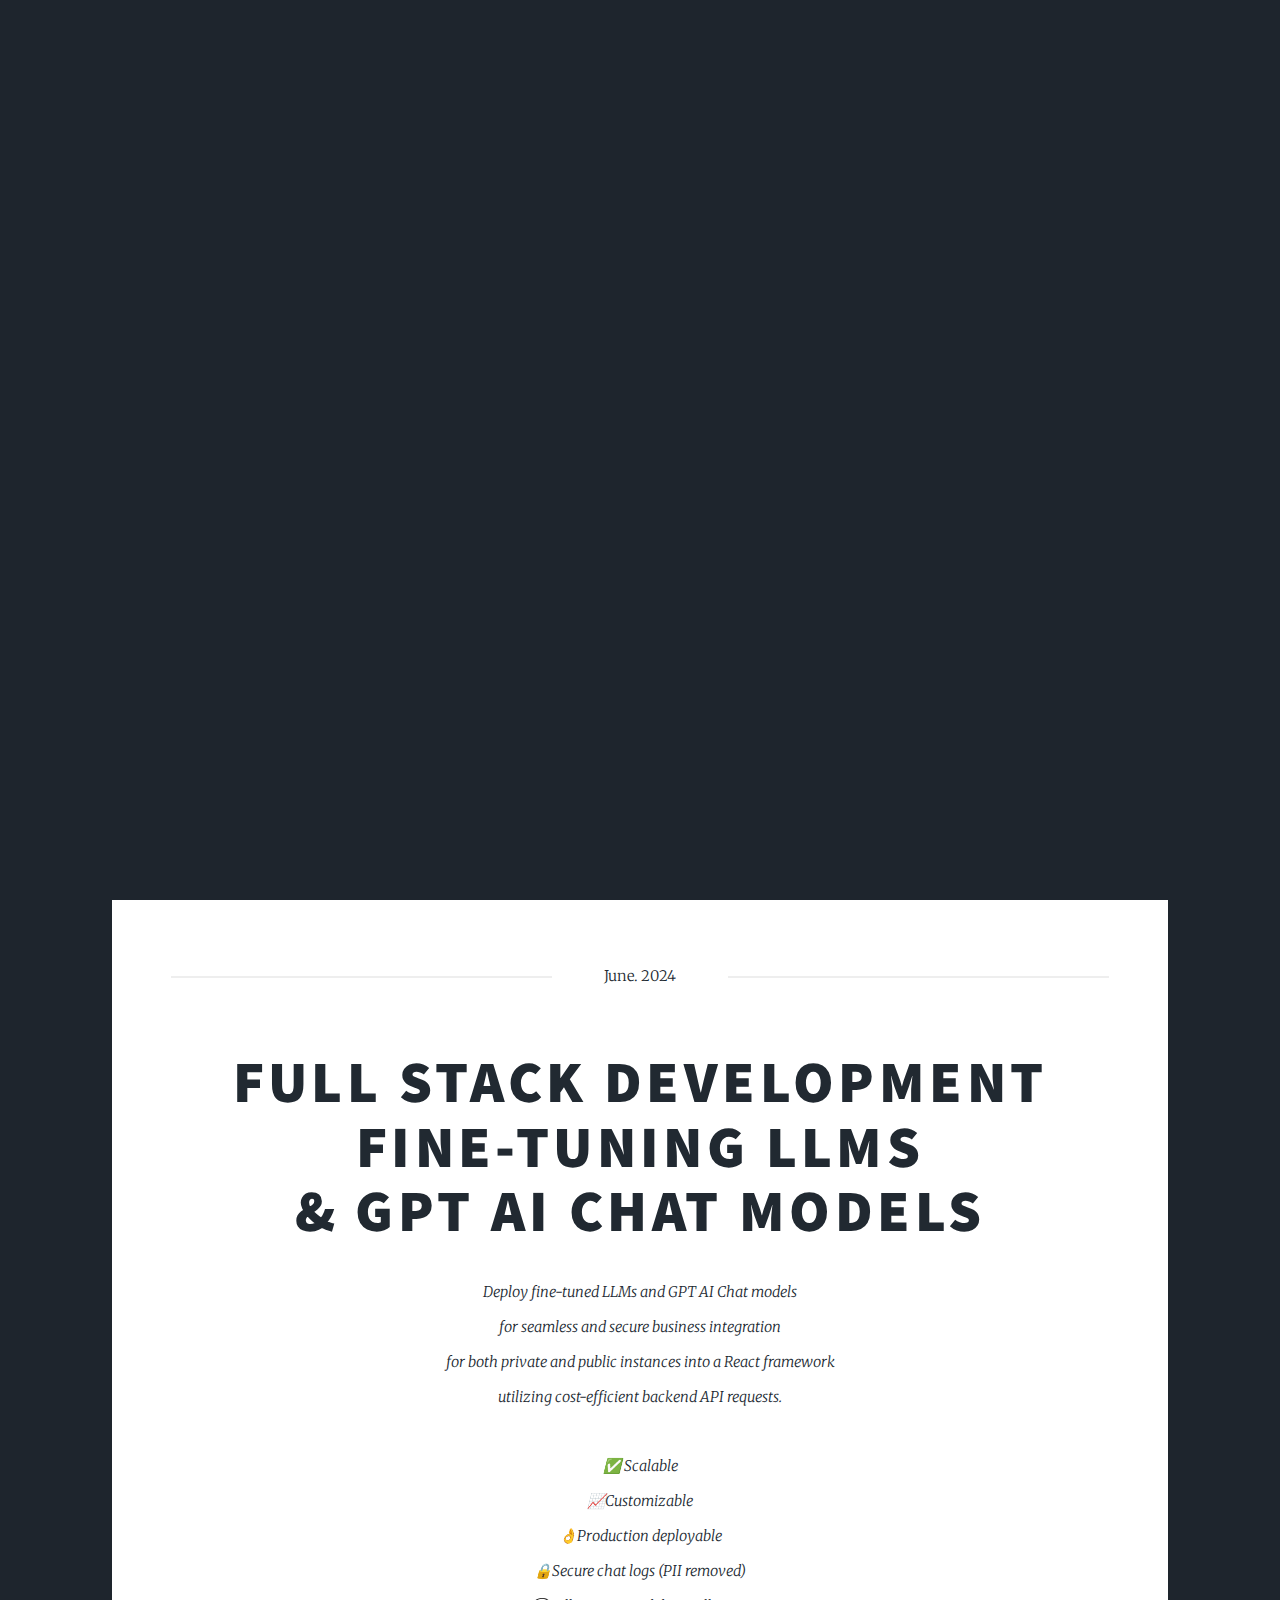
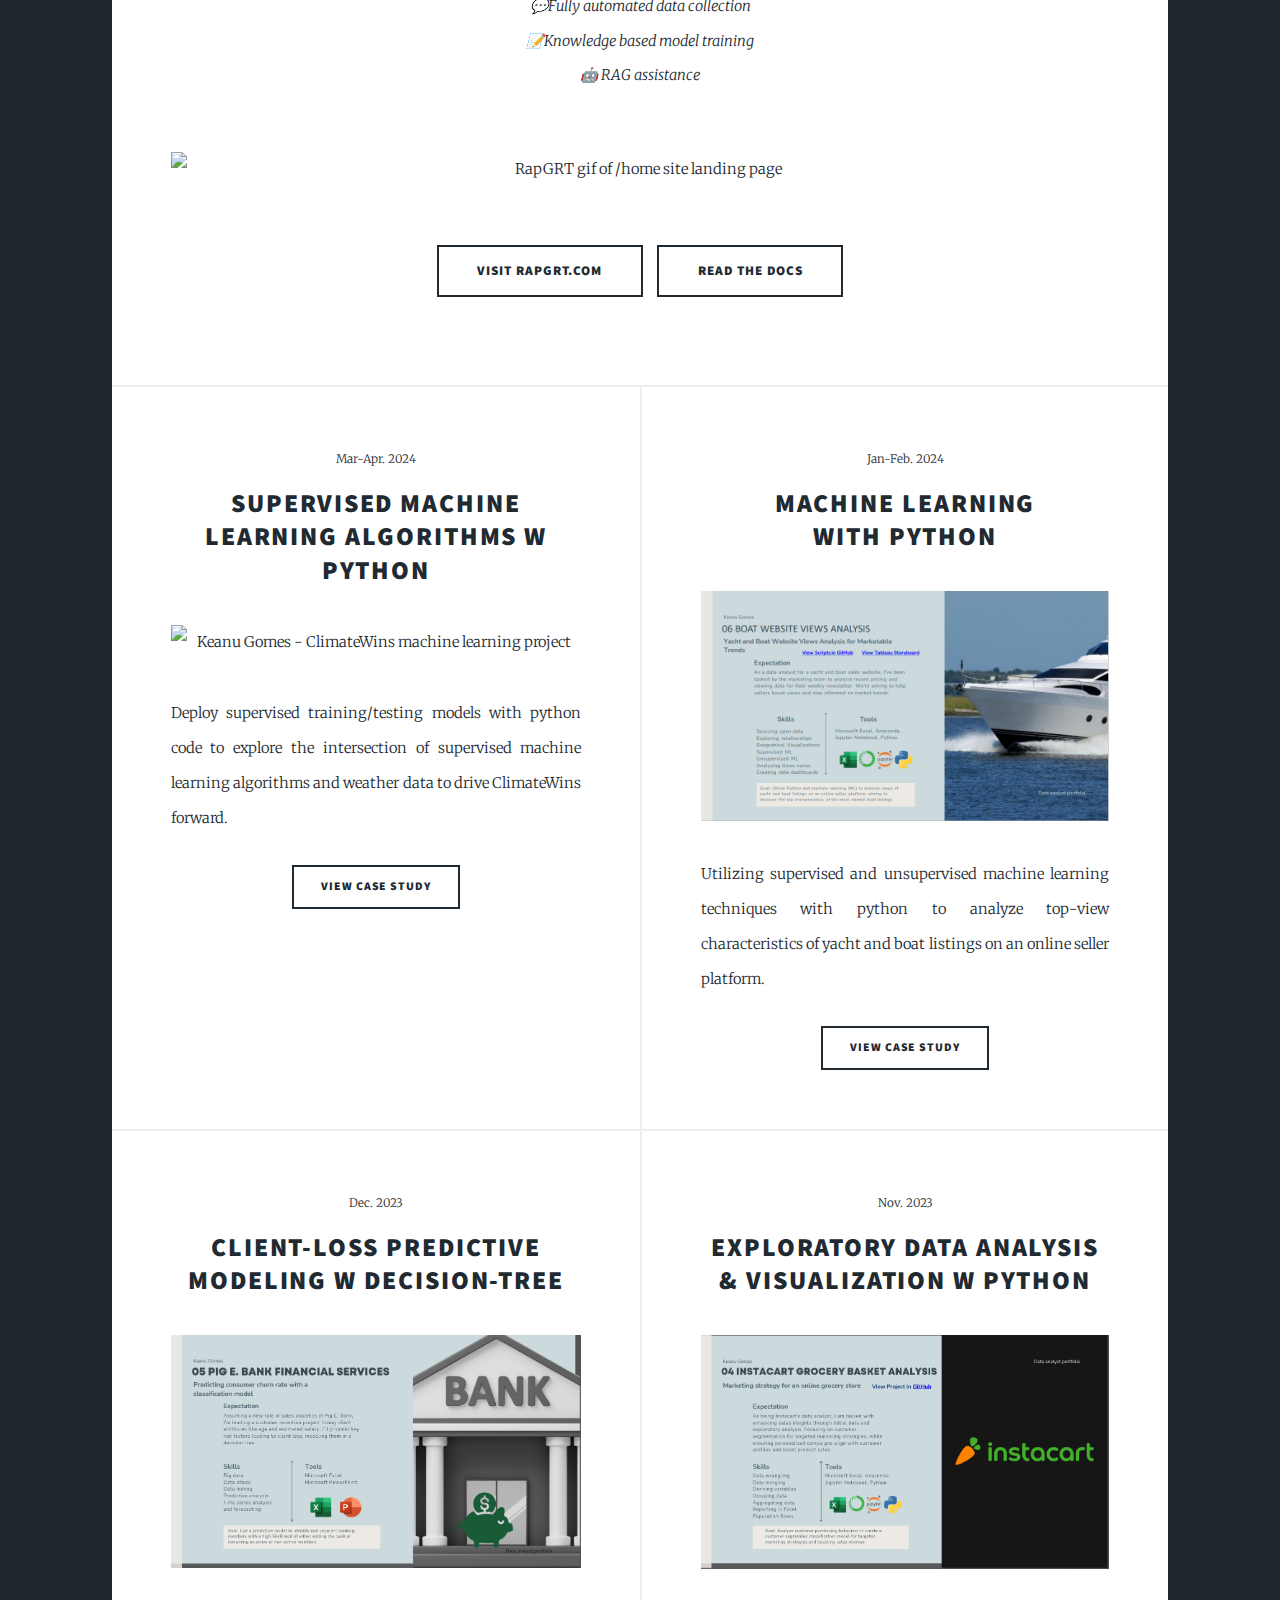
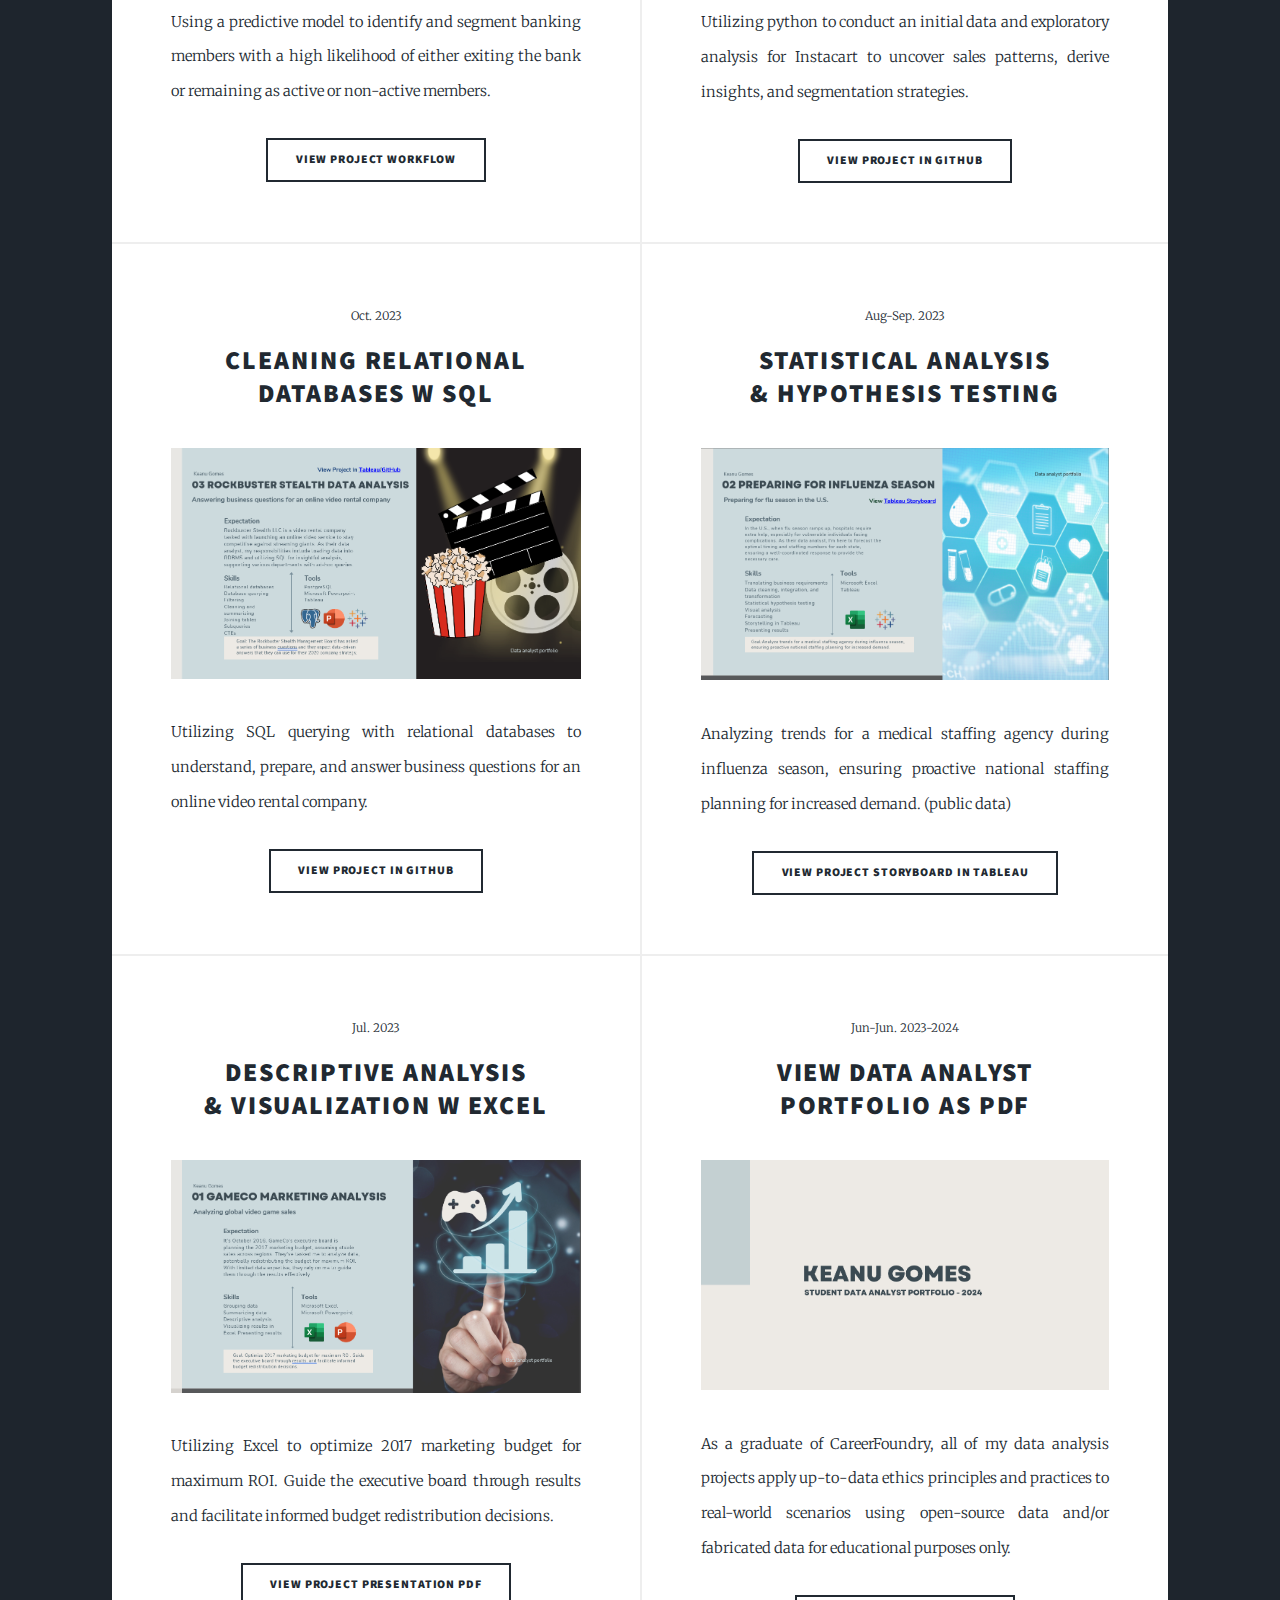
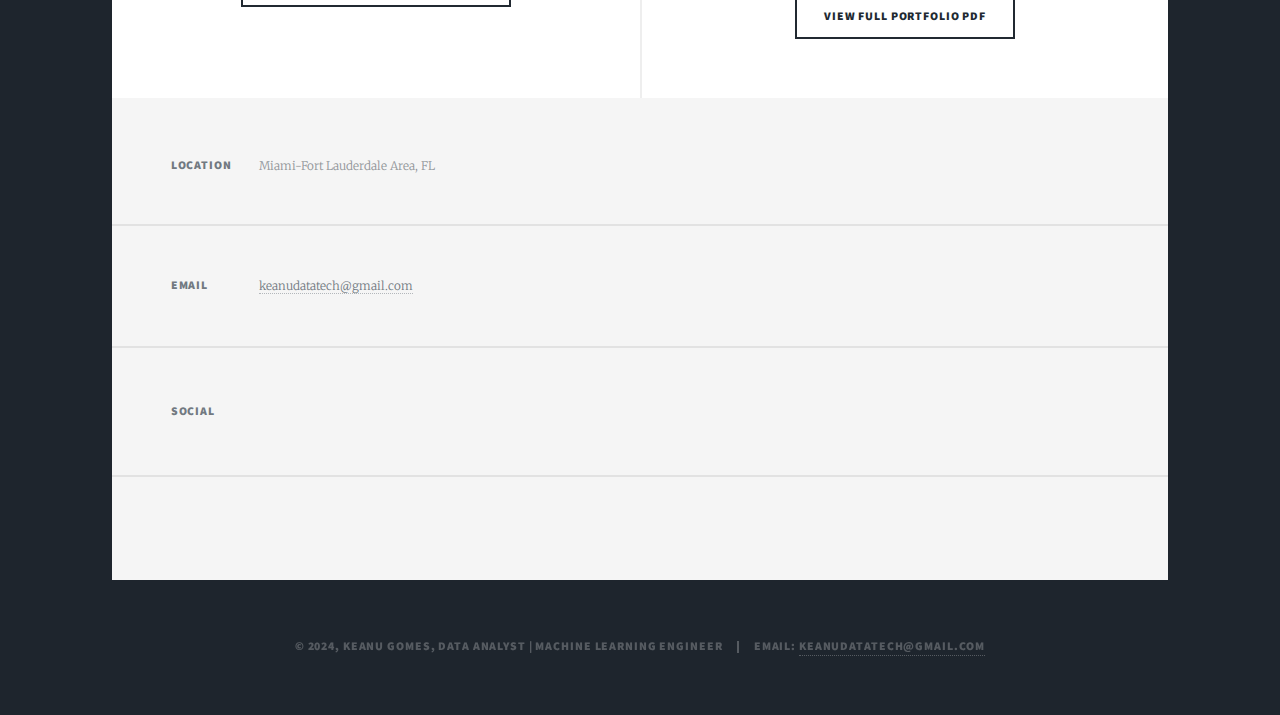
==== commit 7eb1ba6b: "Update index.html" ====
--- a/index.html
+++ b/index.html
@@ -22,8 +22,8 @@
 					<div id="intro">
 						<h1>Keanu Gomes<br />
 						</h1>
-						<p>Student Data Analyst & Machine Learner with project skills in:<br />
-						Excel, SQL, Tableau, Python; background in Audio engineering.<br /></p>
+						<p>Data Analyst & Machine Learning Engineer with project skills in:<br />
+						Excel, SQL, Tableau, Python, React; background in Audio engineering.<br /></p>
 						<br />
 						<h3><a href="https://public.tableau.com/app/profile/keanu.g7625/vizzes" target="_blank" rel="noopener noreferrer">click here to view my Tableau dashboards</a></h3>
 						<ul class="actions">
@@ -168,7 +168,7 @@
 										Portfolio as pdf</a></h2>
 									</header>
 									<a href="#" class="image fit" target="_blank" rel="noopener noreferrer"><img src="images/portfolio-cover.png" alt="Keanu Gomes - image of data portfolio" /></a>
-									<p>As a student of CareerFoundry, all of my data analysis projects apply up-to-data ethics principles and practices to real-world scenarios using open-source data and/or fabricated data for educational purposes only. 
+									<p>As a graduate of CareerFoundry, all of my data analysis projects apply up-to-data ethics principles and practices to real-world scenarios using open-source data and/or fabricated data for educational purposes only. 
 									</p>
 									<ul class="actions special">
 										<li><a href="images/Student-data-portfolio-2024.pdf" class="button" target="_blank" rel="noopener noreferrer">View full portfolio pdf</a></li>
@@ -205,7 +205,7 @@
 
 				<!-- Copyright -->
 					<div id="copyright">
-						<ul><li>&copy; 2024, Keanu Gomes, Student Data Analyst | Machine Learner</li><li>Email: <a href="mailto:keanudatatech@gmail.com">keanudatatech@gmail.com</a></li></ul>
+						<ul><li>&copy; 2024, Keanu Gomes, Data Analyst | Machine Learning Engineer</li><li>Email: <a href="mailto:keanudatatech@gmail.com">keanudatatech@gmail.com</a></li></ul>
 					</div>
 
 			</div>
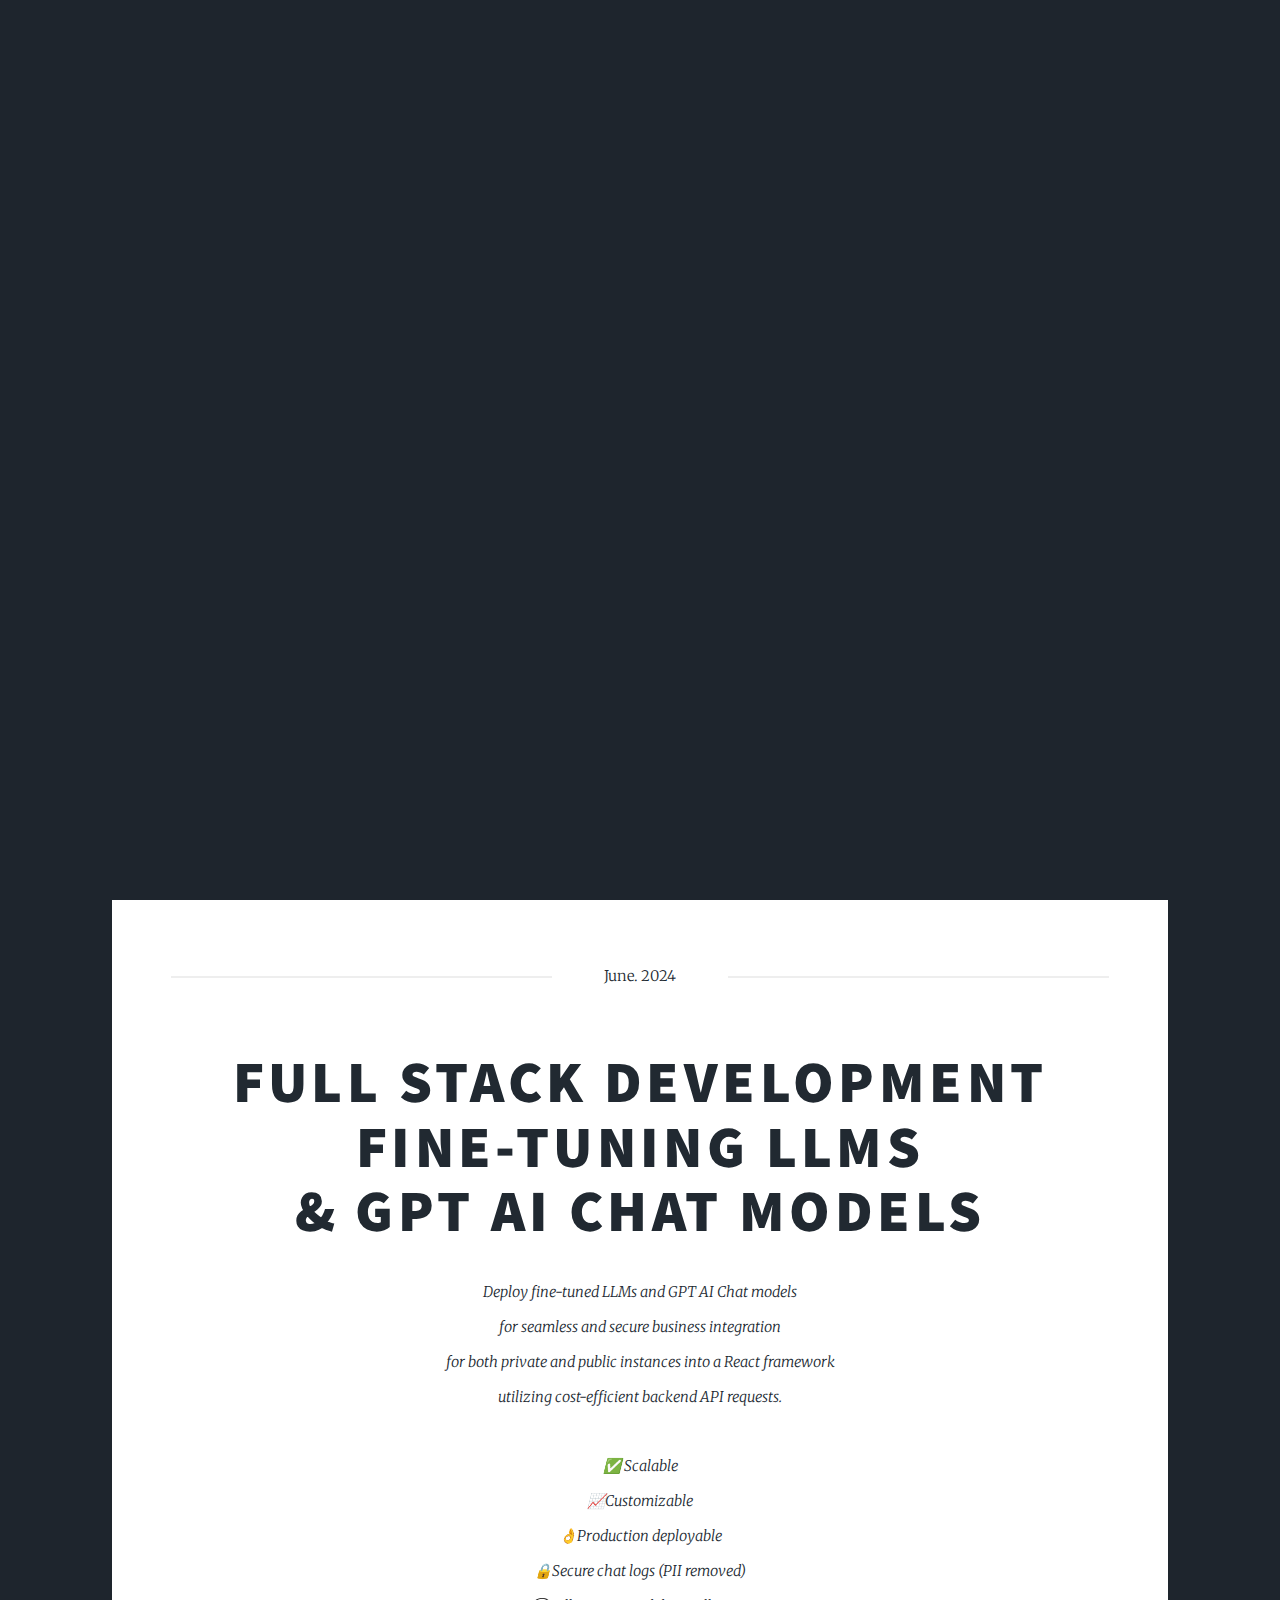
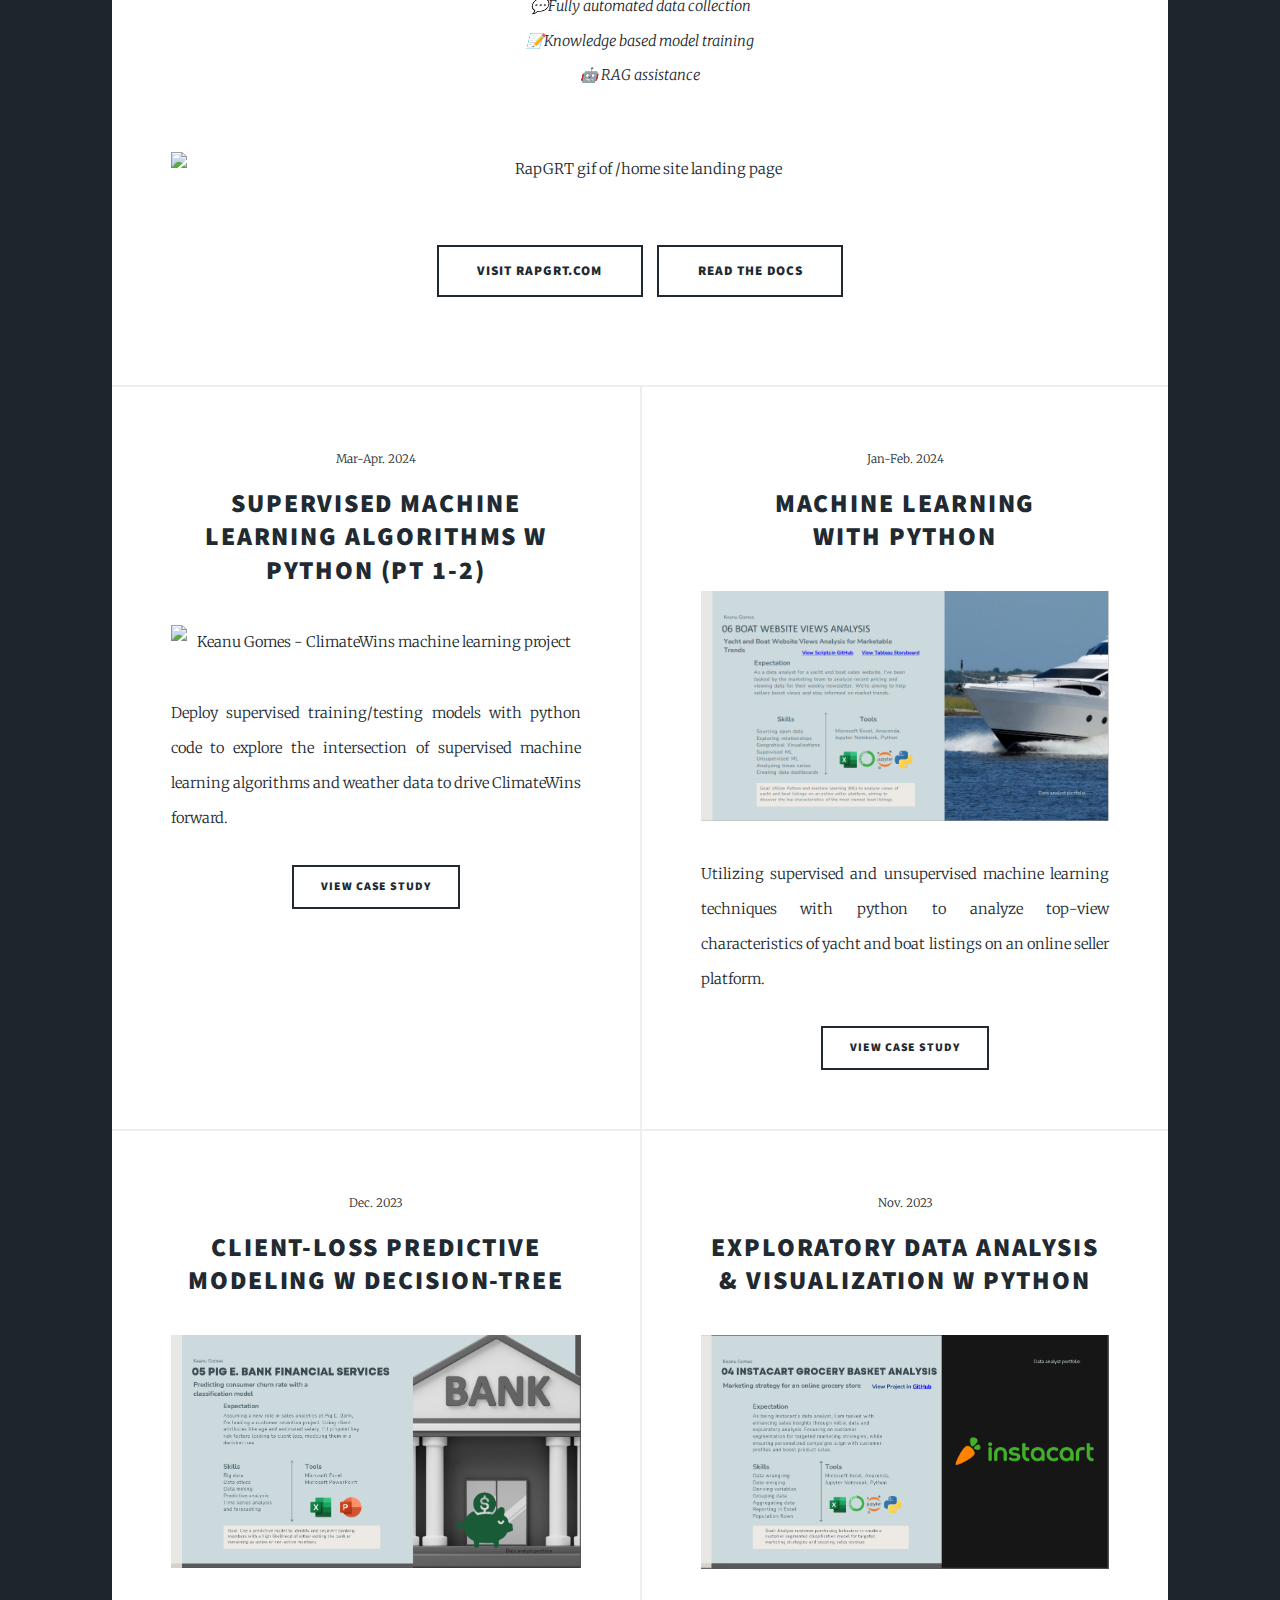
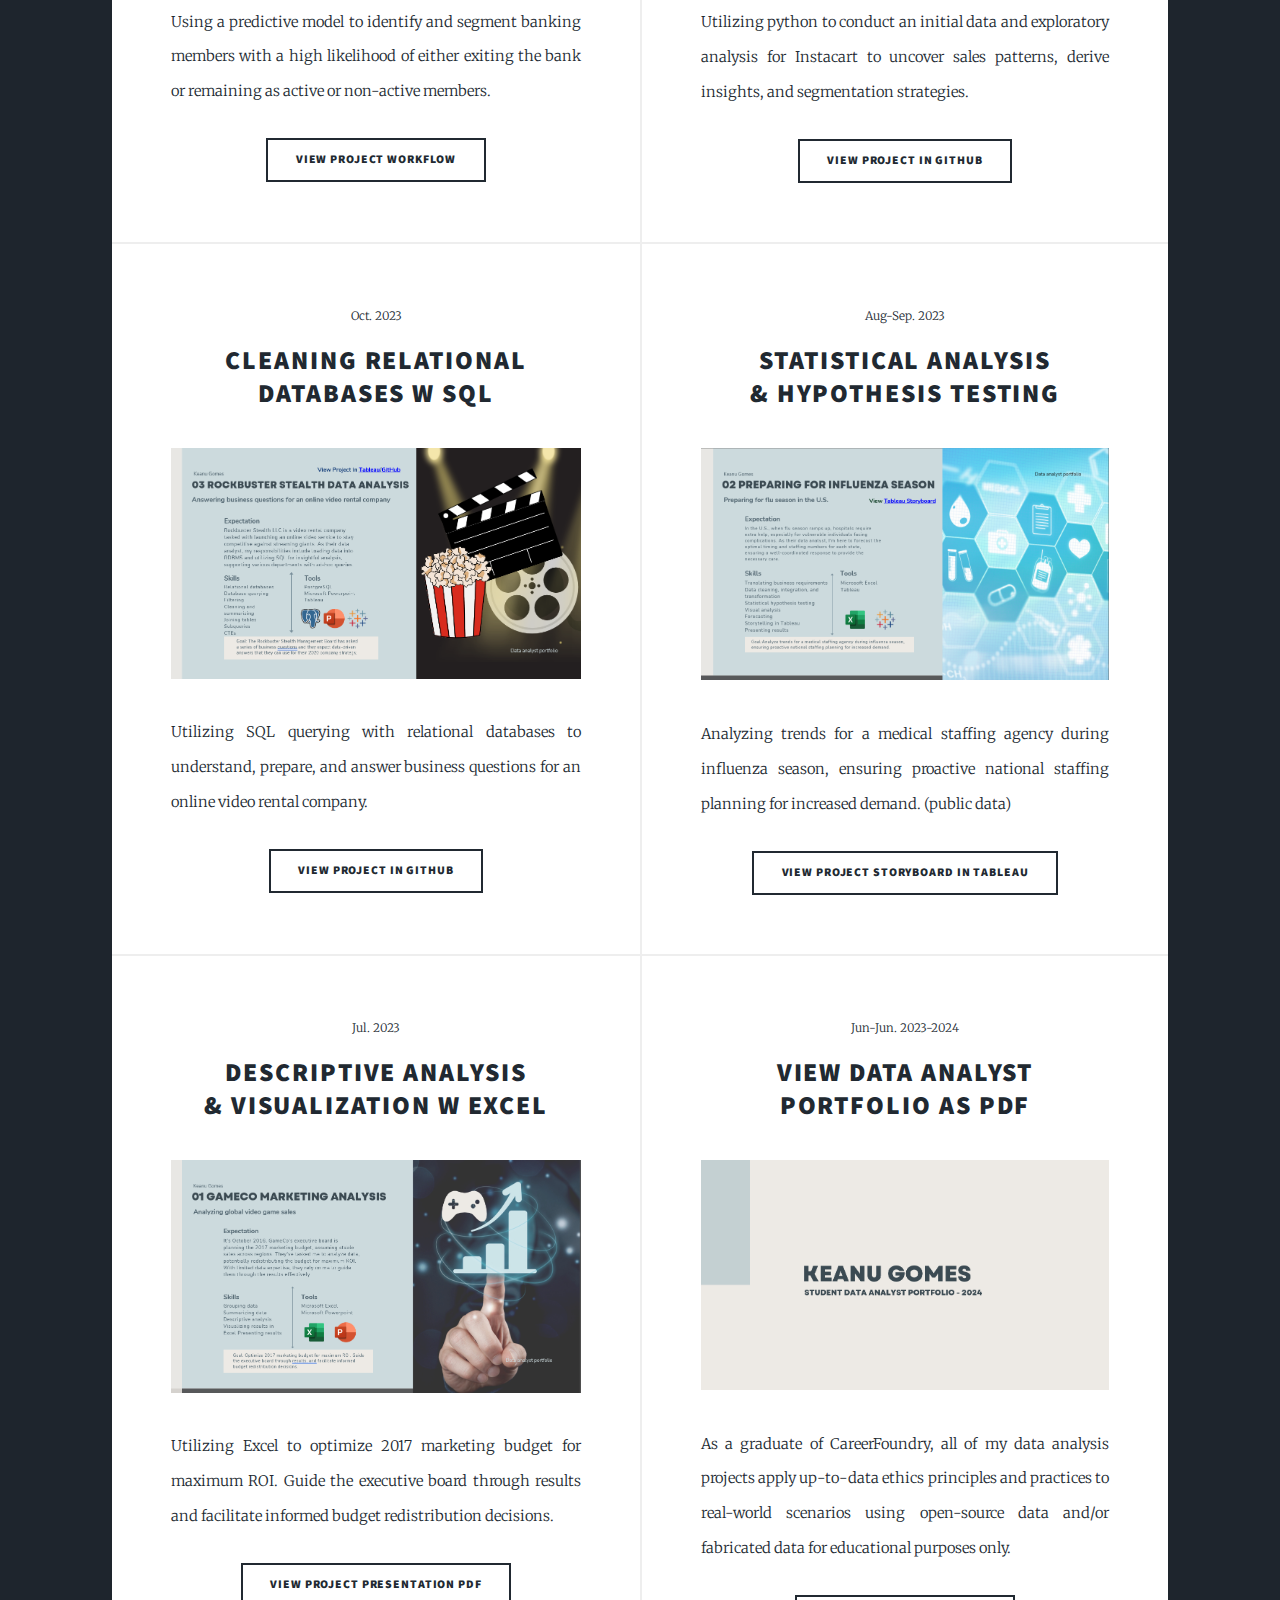
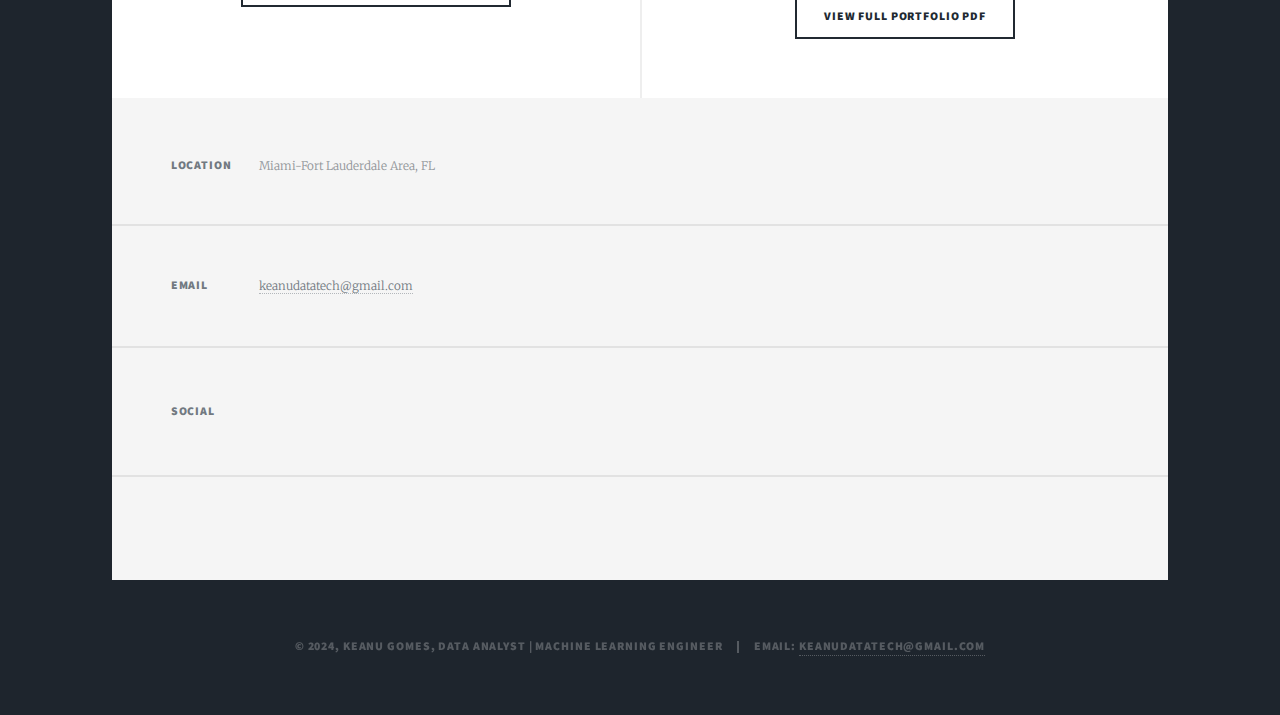
==== commit 3886ee1a: "Update features" ====
--- a/index.html
+++ b/index.html
@@ -80,7 +80,7 @@
 								<article>
 									<header>
 										<span class="date">Mar-Apr. 2024</span>
-										<h2><a href="https://github.com/kgdatatech/climatewins-ml" target="_blank" rel="noopener noreferrer">Supervised Machine Learning Algorithms W Python</a></h2>
+										<h2><a href="https://github.com/kgdatatech/climatewins-ml" target="_blank" rel="noopener noreferrer">Supervised Machine Learning Algorithms W Python (PT 1-2)</a></h2>
 									</header>
 									<a href="https://github.com/kgdatatech/climatewins-ml" class="image fit" target="_blank" rel="noopener noreferrer"><img src="images/climatewins-project-cover-2.jpg" alt="Keanu Gomes - ClimateWins machine learning project" /></a>
 									<p>Deploy supervised training/testing models with python code to explore the intersection of supervised machine learning algorithms and weather data to drive ClimateWins forward.</p>
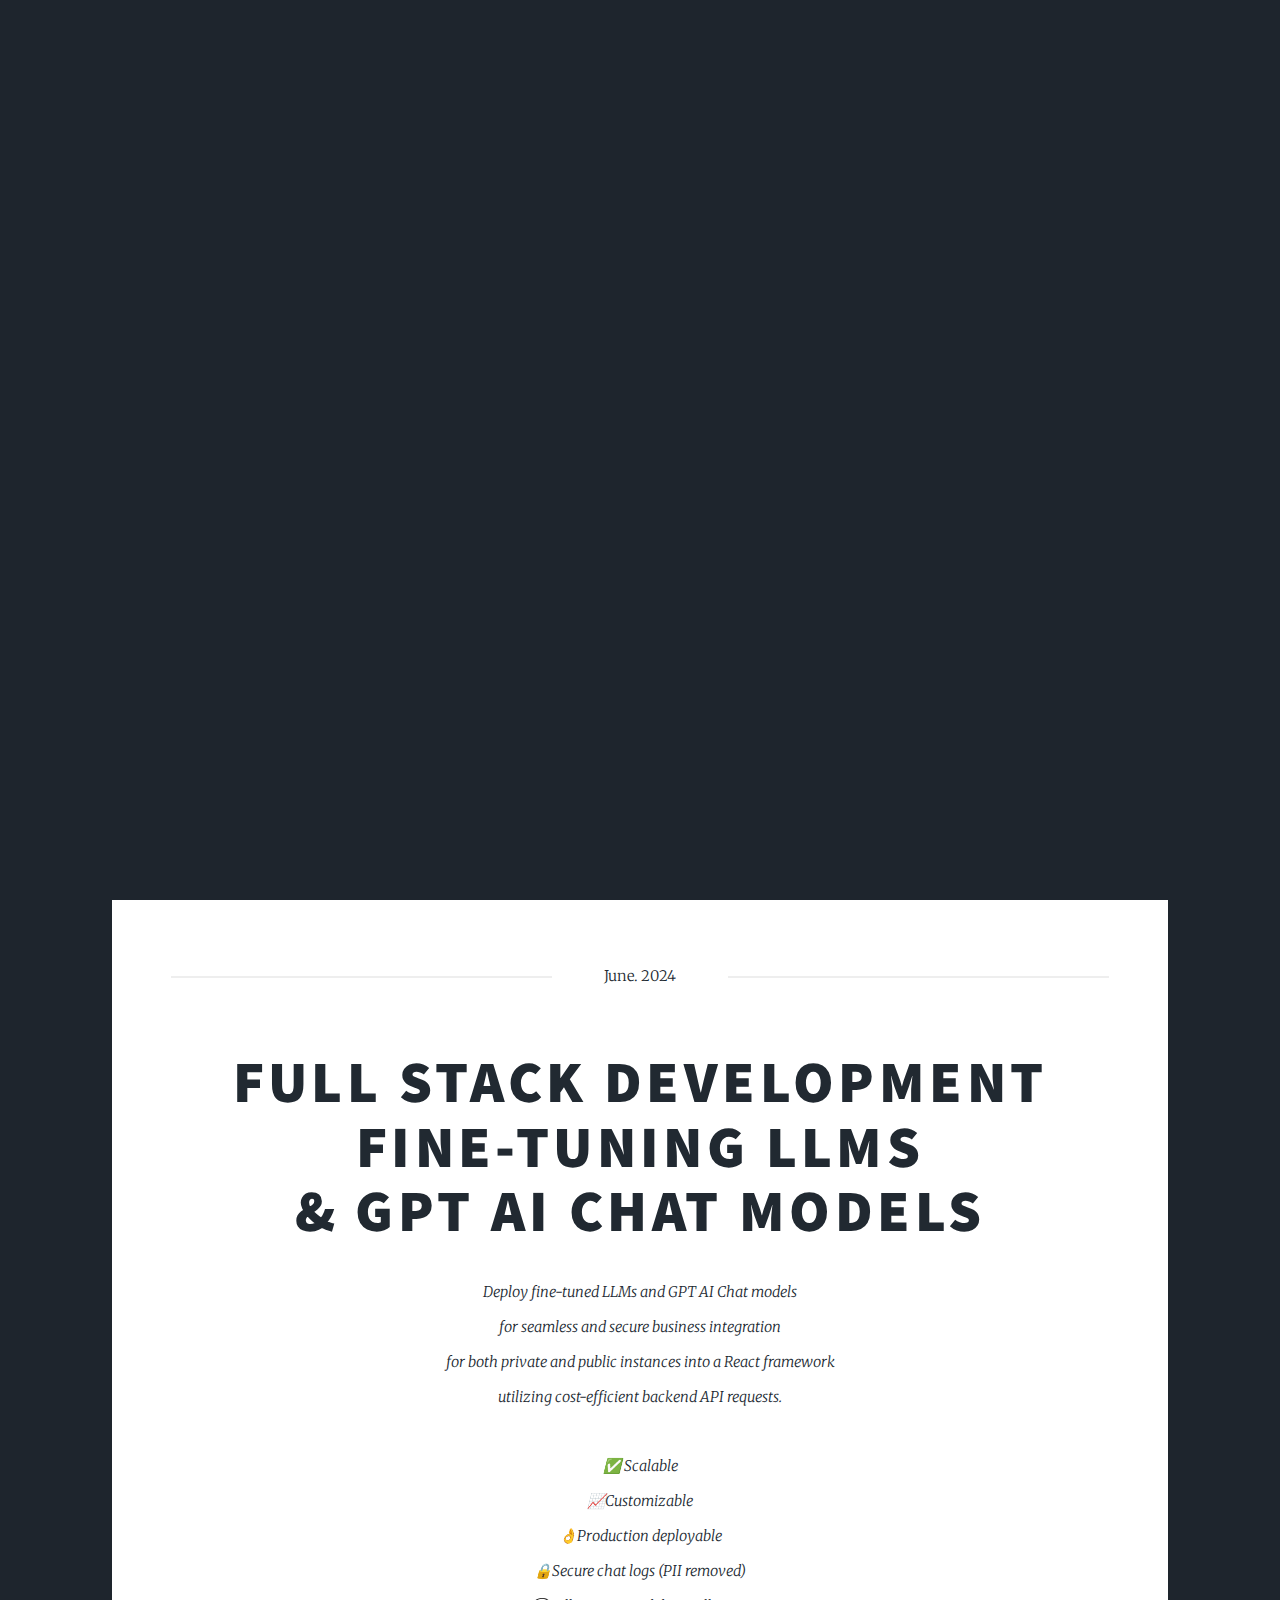
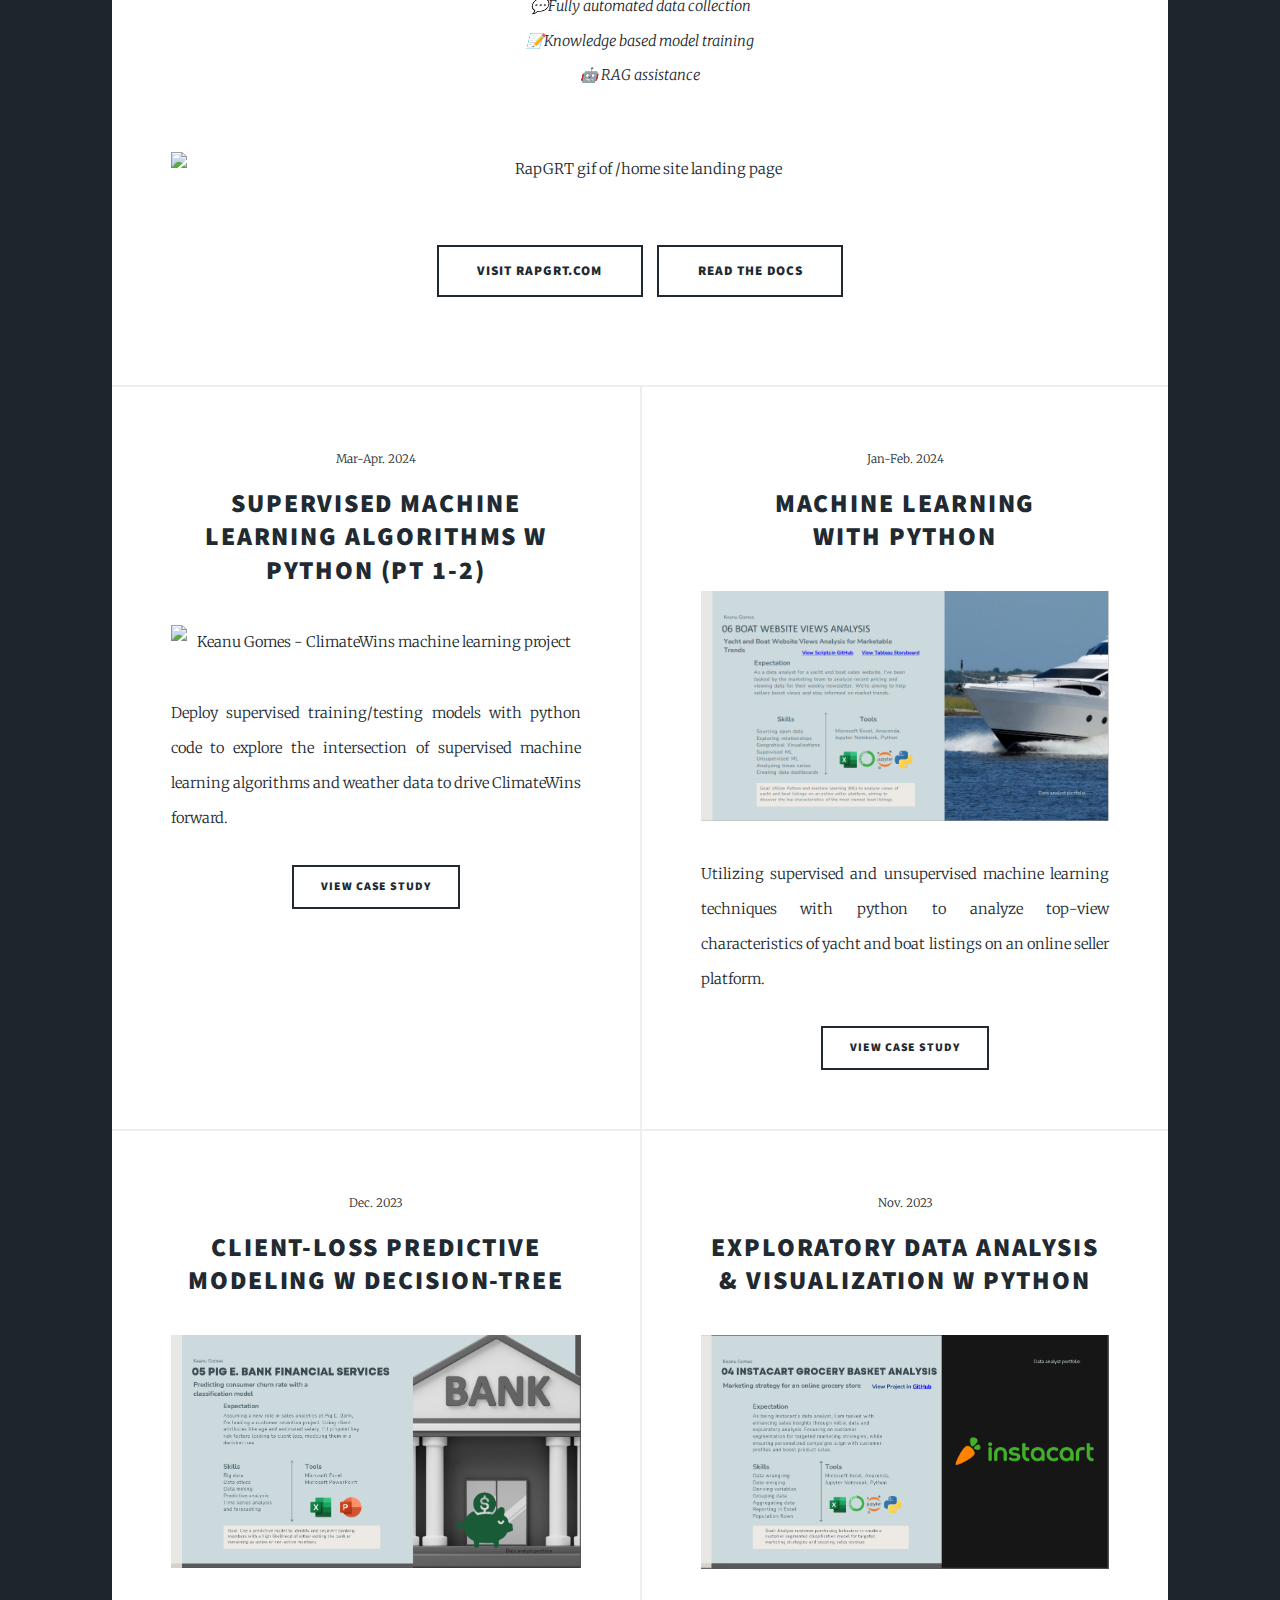
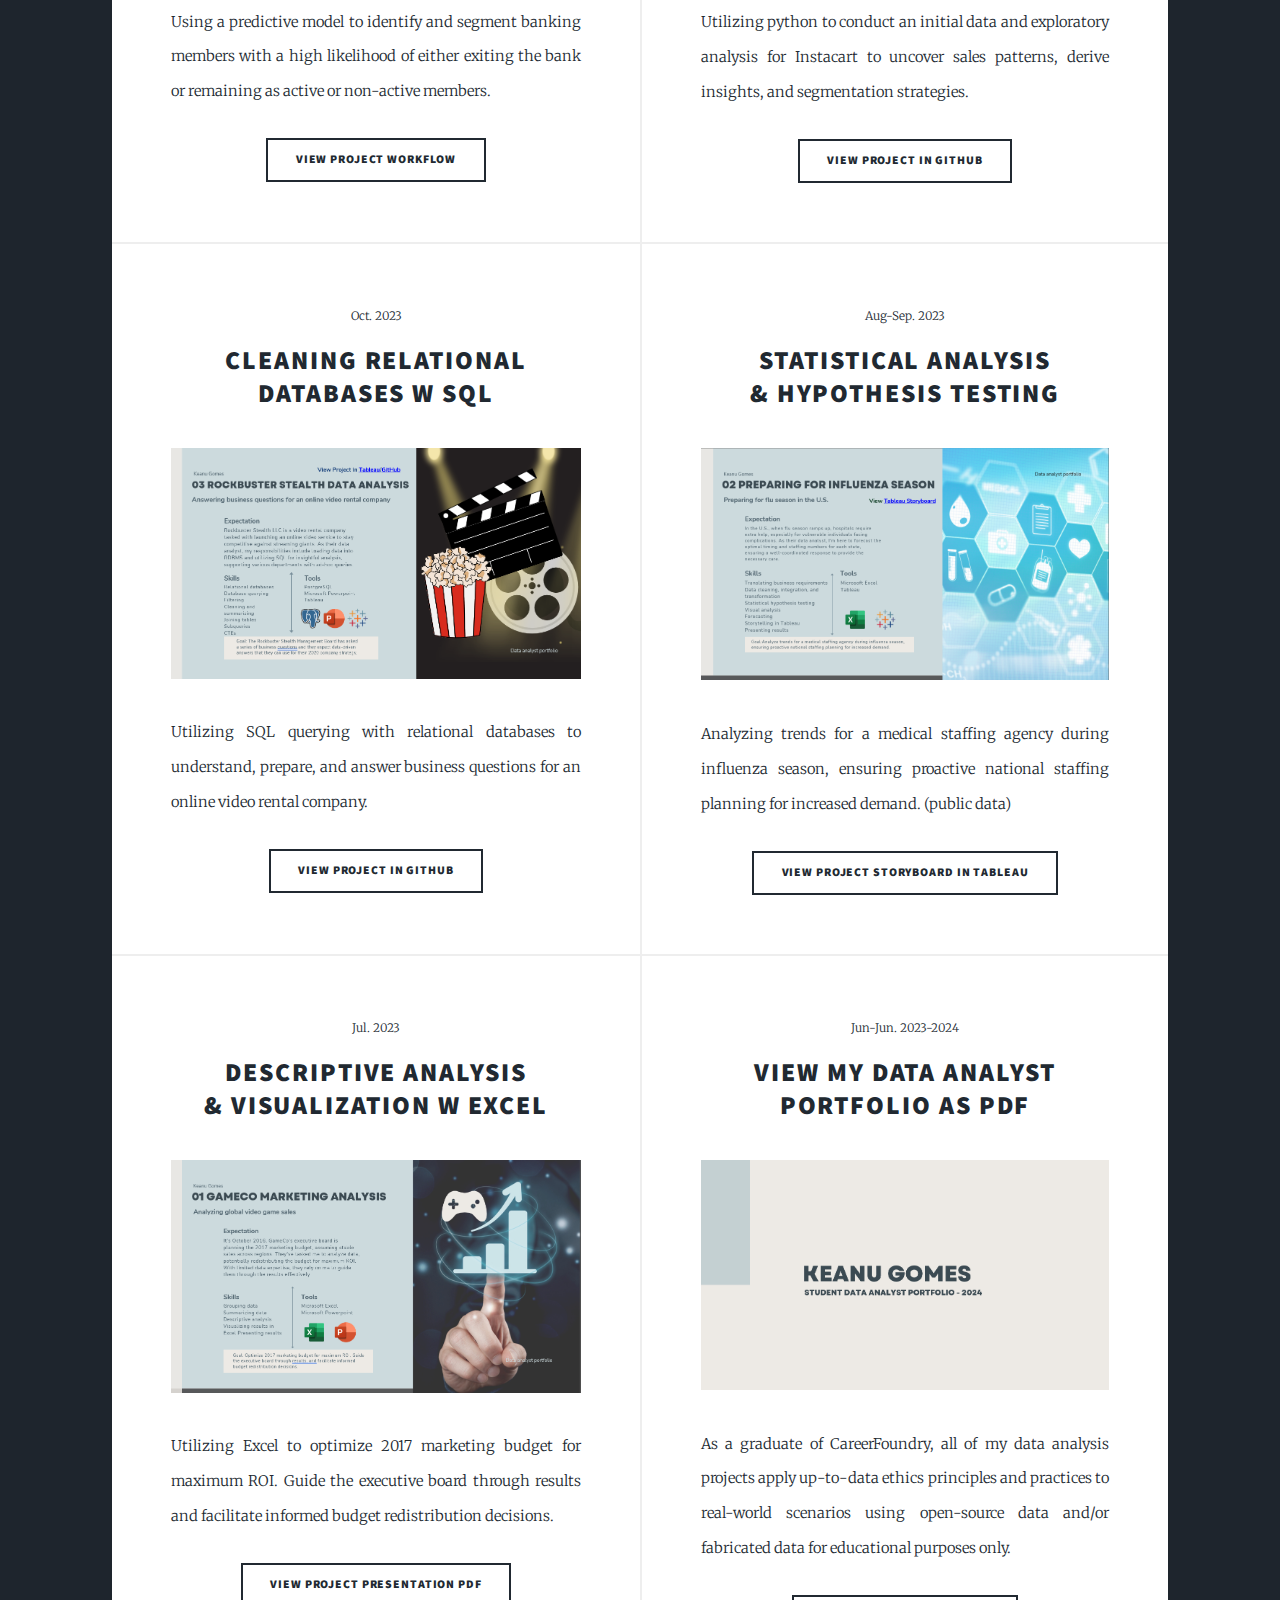
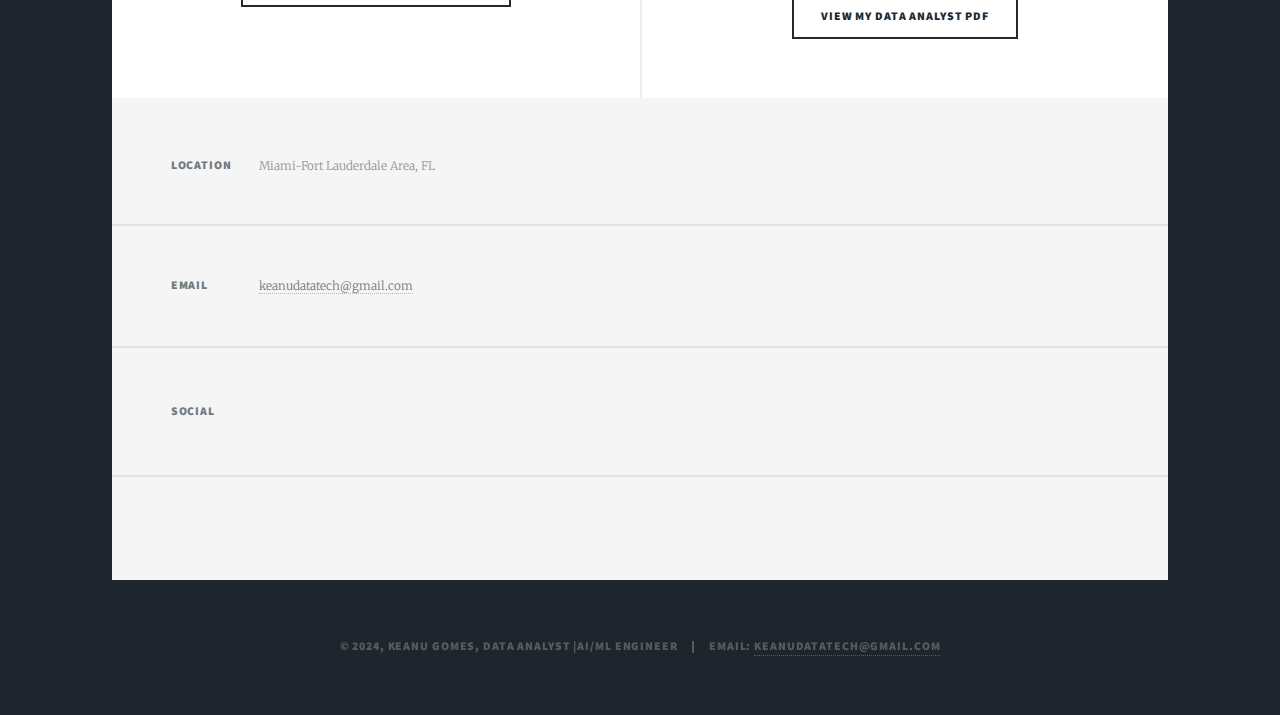
==== commit a15df366: "Update index.html" ====
--- a/index.html
+++ b/index.html
@@ -6,7 +6,7 @@
 -->
 <html>
 	<head>
-		<title>Keanu Gomes | Data Analyst Portfolio</title>
+		<title>Keanu Gomes | Tech Portfolio</title>
 		<meta charset="utf-8" />
 		<meta name="viewport" content="width=device-width, initial-scale=1, user-scalable=no" />
 		<link rel="icon" type="image/png" href="images/favicon-kg.png">
@@ -22,8 +22,8 @@
 					<div id="intro">
 						<h1>Keanu Gomes<br />
 						</h1>
-						<p>Data Analyst & Machine Learning Engineer with project skills in:<br />
-						Excel, SQL, Tableau, Python, React; background in Audio engineering.<br /></p>
+						<p>Full Stack Developer, AI/ML Engineer & Data Analyst with project skills in:<br />
+							Excel, SQL, Tableau, Python, React, Node.js; background in Audio Engineering.<br /></p>							
 						<br />
 						<h3><a href="https://public.tableau.com/app/profile/keanu.g7625/vizzes" target="_blank" rel="noopener noreferrer">click here to view my Tableau dashboards</a></h3>
 						<ul class="actions">
@@ -42,7 +42,7 @@
 							<li class="active"><a href="index.html">my portfolio</a></li>
 							<li><a href="about-me.html">about me</a></li>
 							<li><a href="case-study.html">case studies</a></li>
-							<li><a href="integrateai.html">integrate ai</a></li>
+							<li><a href="inteqta.html">integrate ai</a></li>
 						</ul>
 						<ul class="icons">
 							<li><a href="https://www.linkedin.com/in/keanugms" class="icon brands fa-linkedin" target="_blank" rel="noopener noreferrer"><span class="label">LinkedIn</span></a></li>
@@ -164,19 +164,17 @@
 								<article>
 									<header>
 										<span class="date">Jun-Jun. 2023-2024</span>
-										<h2><a href="images/Data-portfolio-2024.pdf" target="_blank" rel="noopener noreferrer">View Data Analyst<br />
+										<h2><a href="images/Data-portfolio-2024.pdf" target="_blank" rel="noopener noreferrer">View My Data Analyst<br />
 										Portfolio as pdf</a></h2>
 									</header>
 									<a href="#" class="image fit" target="_blank" rel="noopener noreferrer"><img src="images/portfolio-cover.png" alt="Keanu Gomes - image of data portfolio" /></a>
 									<p>As a graduate of CareerFoundry, all of my data analysis projects apply up-to-data ethics principles and practices to real-world scenarios using open-source data and/or fabricated data for educational purposes only. 
 									</p>
 									<ul class="actions special">
-										<li><a href="images/Student-data-portfolio-2024.pdf" class="button" target="_blank" rel="noopener noreferrer">View full portfolio pdf</a></li>
-									</ul>
-								</article>
-							</section>
-
-
+										<li><a href="images/data-analyst-portfolio-2024-kg.pdf" class="button" target="_blank" rel="noopener noreferrer">View my data analyst pdf</a></li>
+									</ul>
+								</article>
+							</section>
 
 					</div>
 
@@ -205,7 +203,7 @@
 
 				<!-- Copyright -->
 					<div id="copyright">
-						<ul><li>&copy; 2024, Keanu Gomes, Data Analyst | Machine Learning Engineer</li><li>Email: <a href="mailto:keanudatatech@gmail.com">keanudatatech@gmail.com</a></li></ul>
+						<ul><li>&copy; 2024, Keanu Gomes, Data Analyst |AI/ML Engineer</li><li>Email: <a href="mailto:keanudatatech@gmail.com">keanudatatech@gmail.com</a></li></ul>
 					</div>
 
 			</div>
